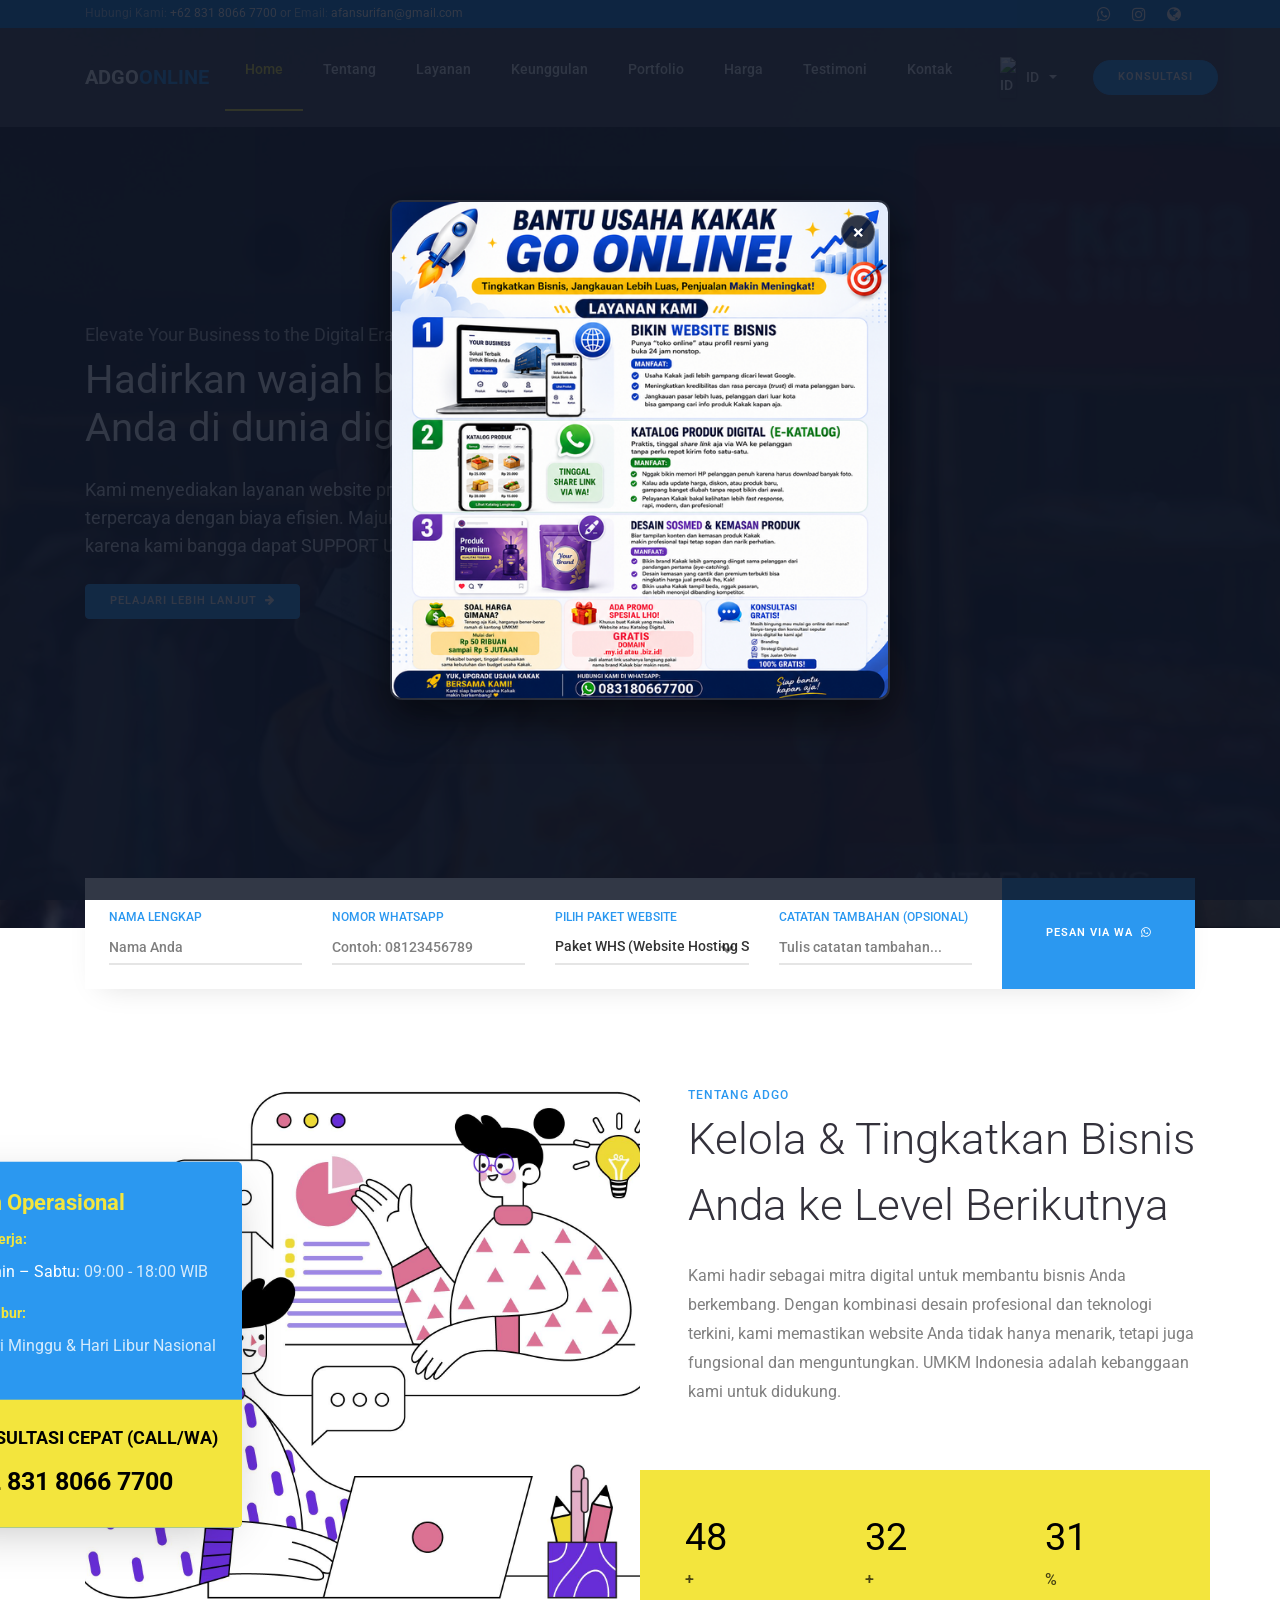
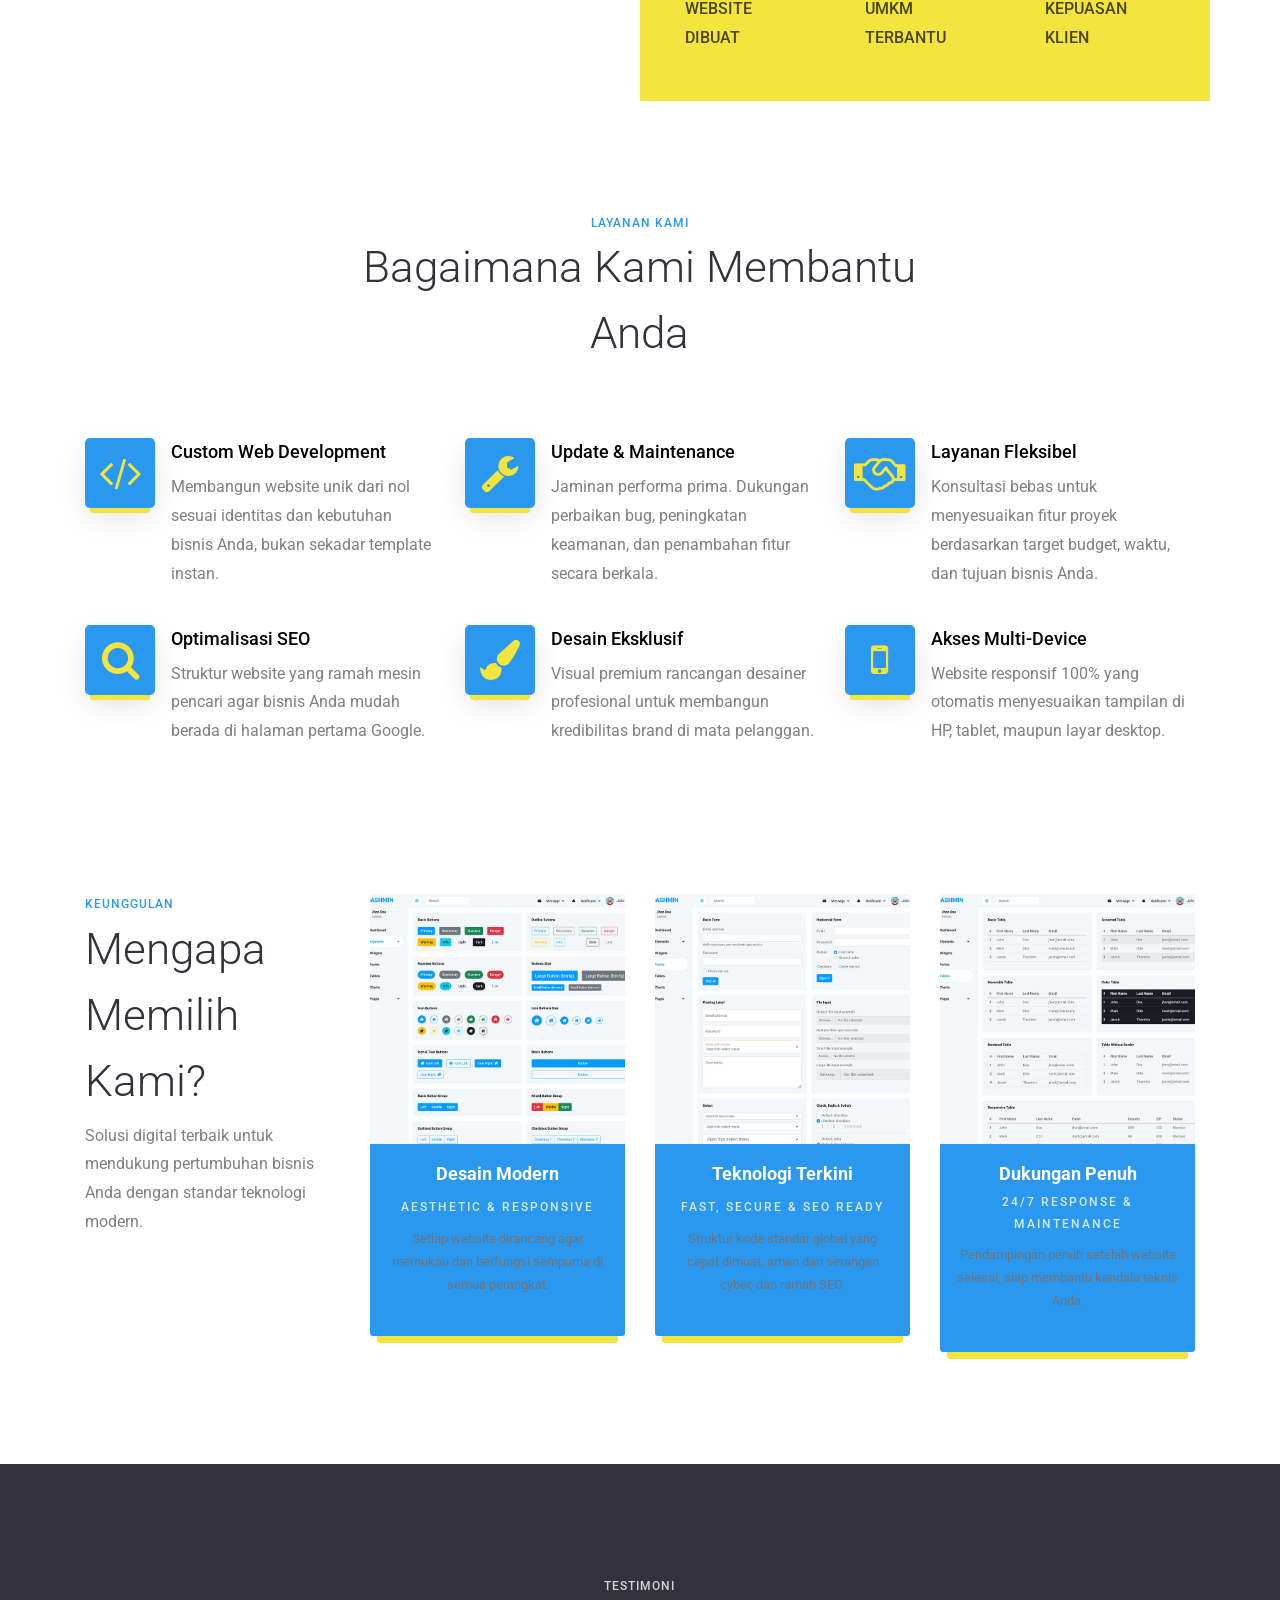
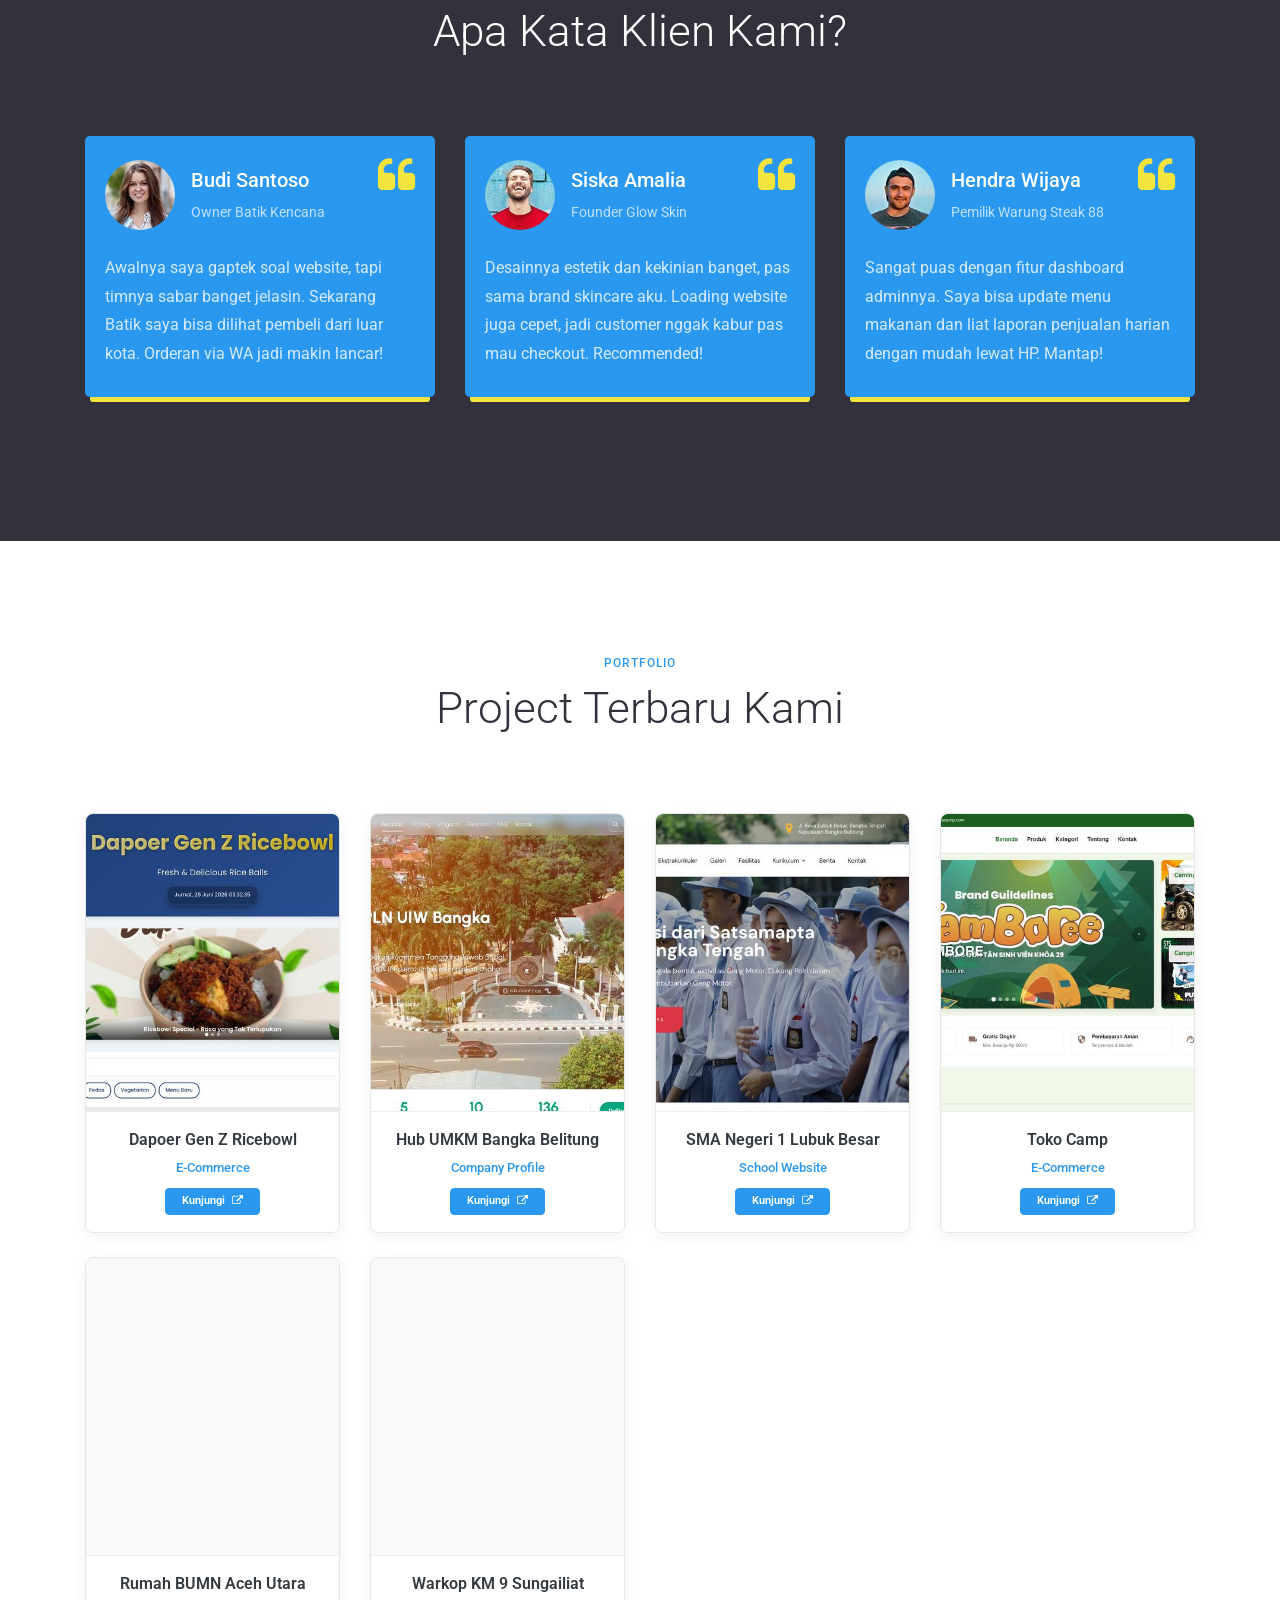
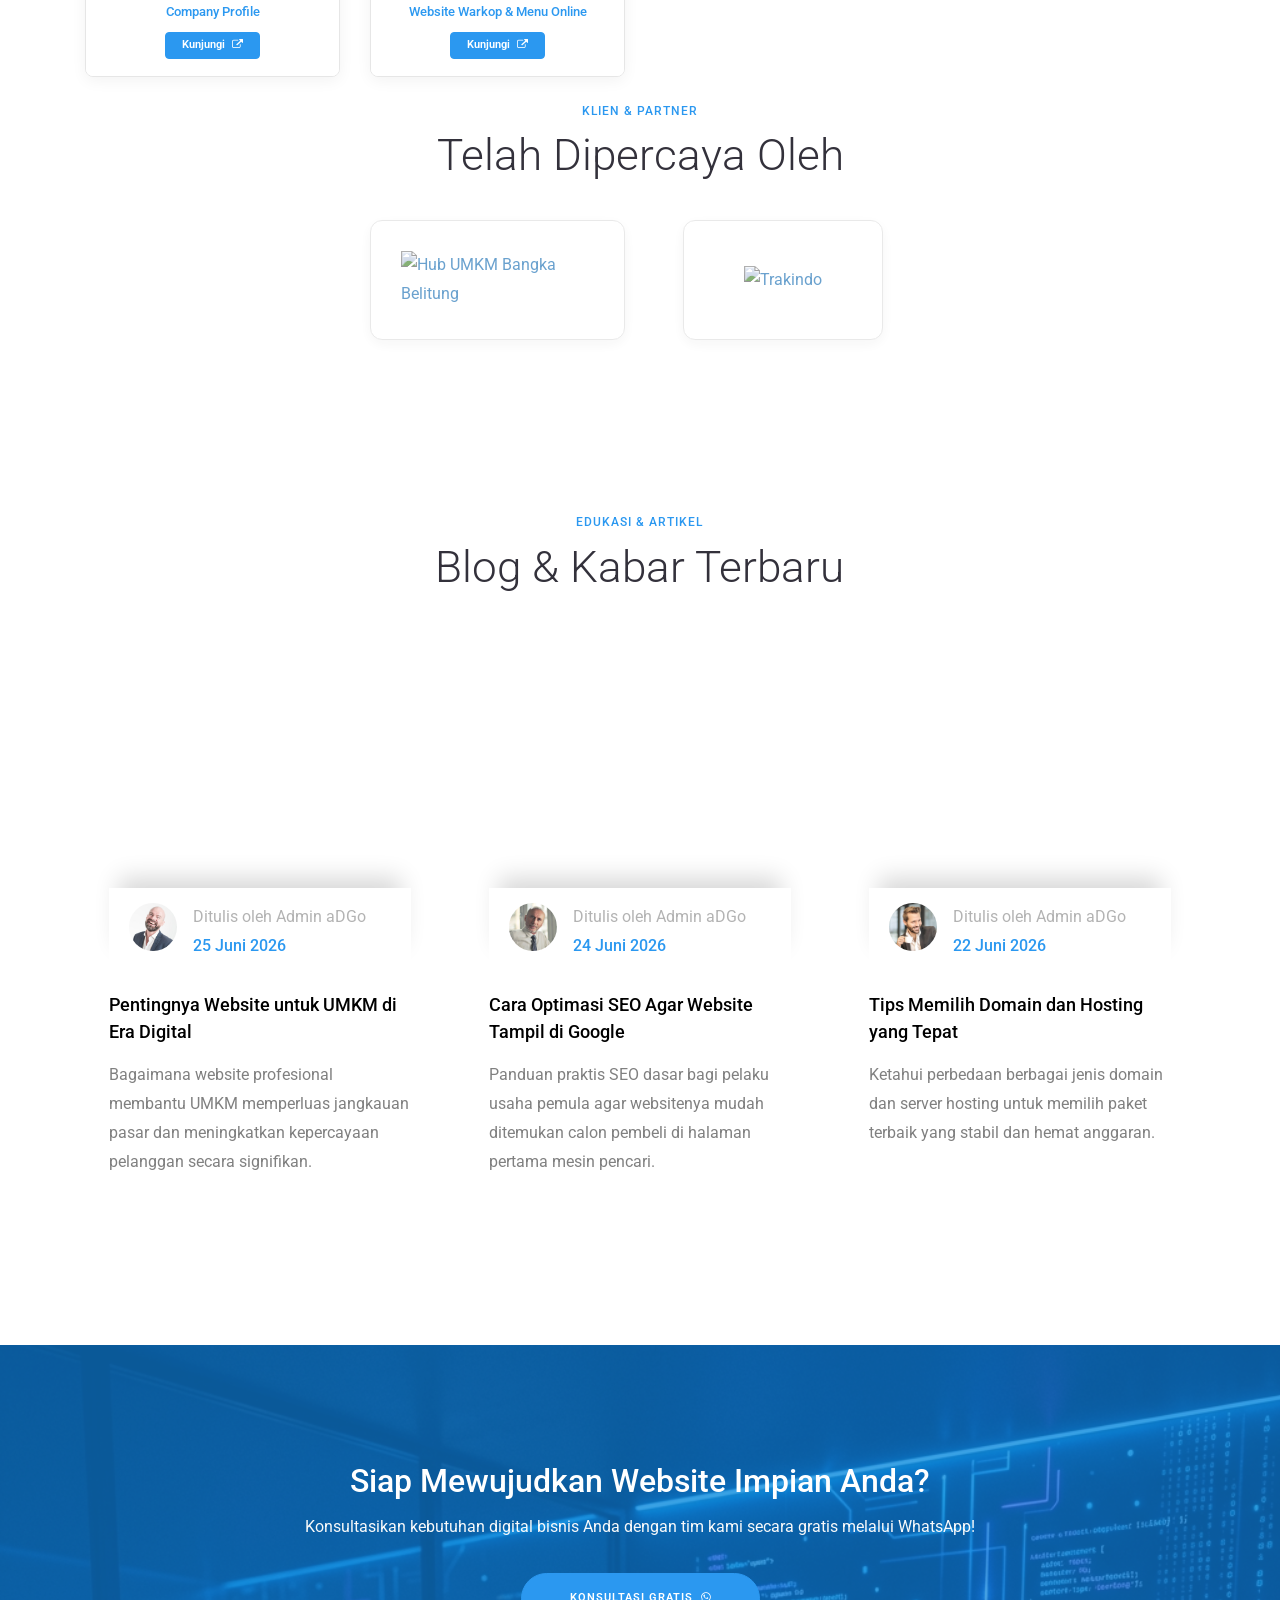
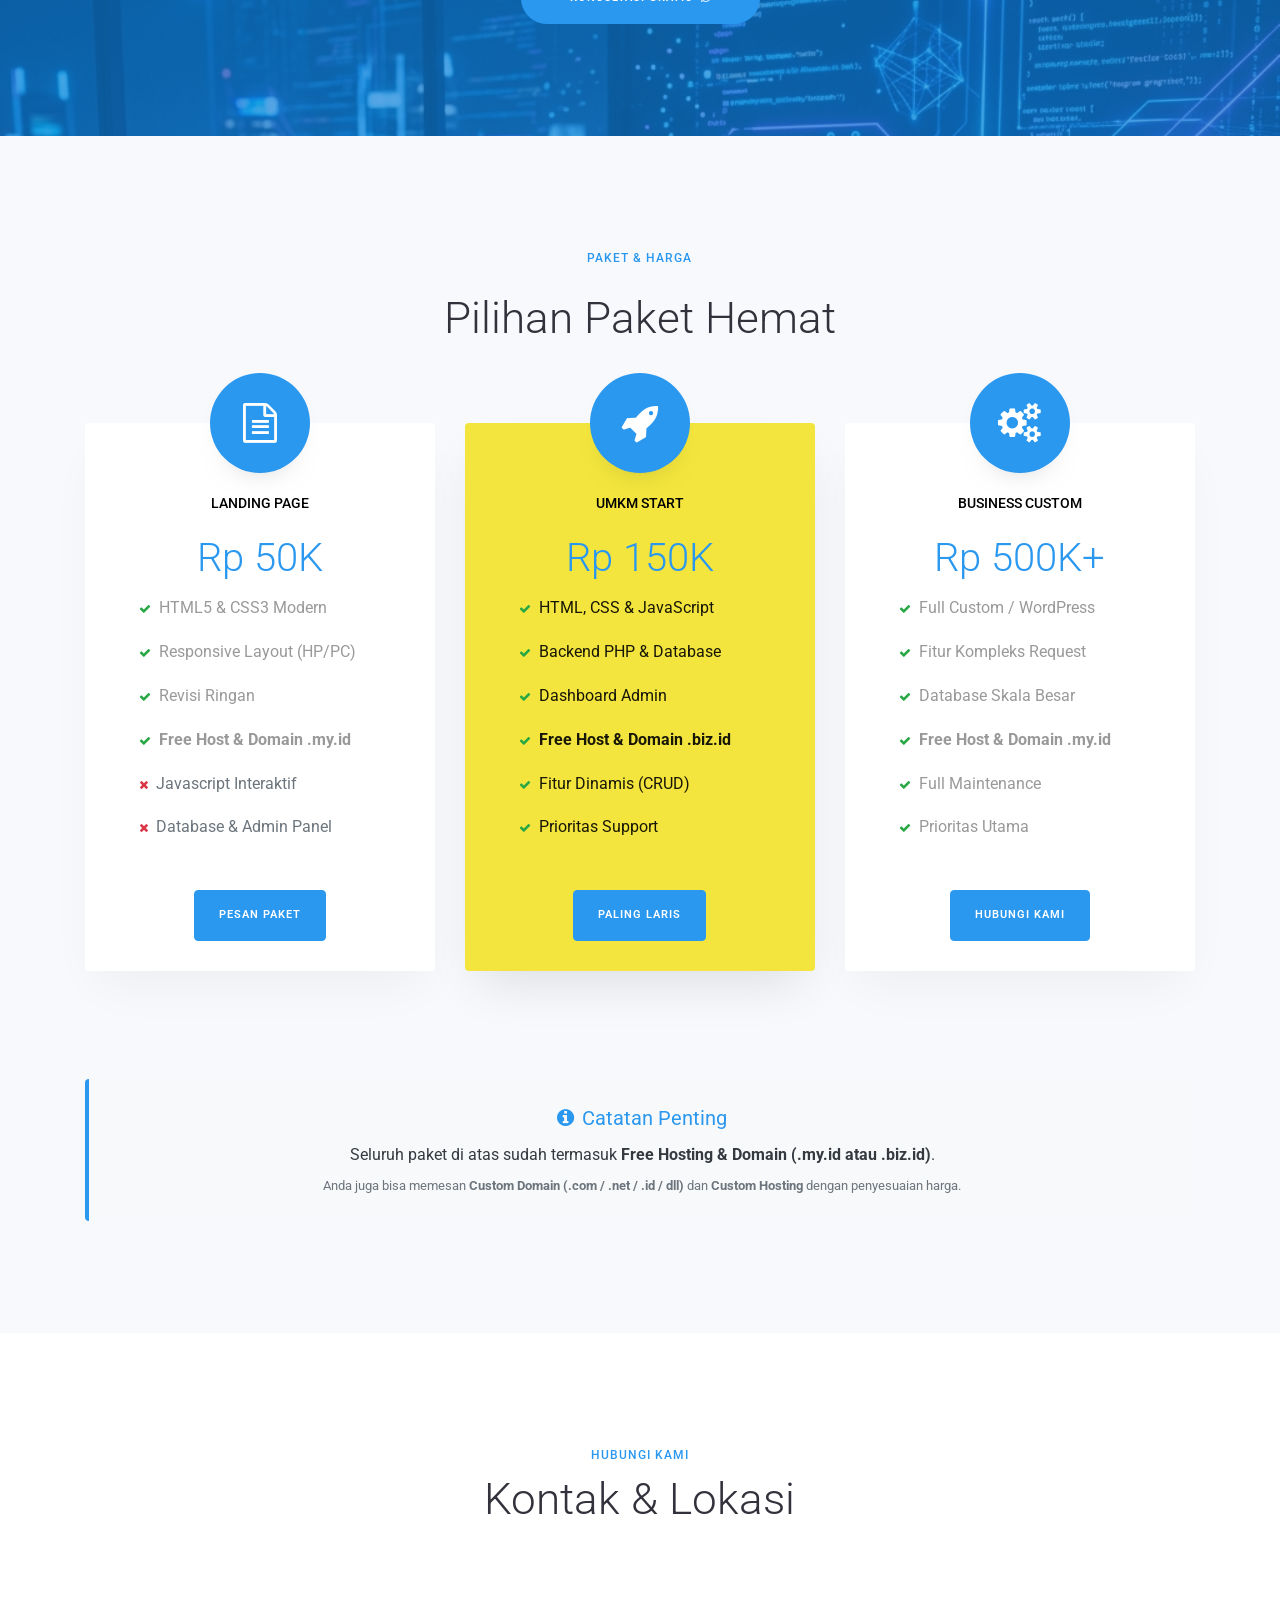
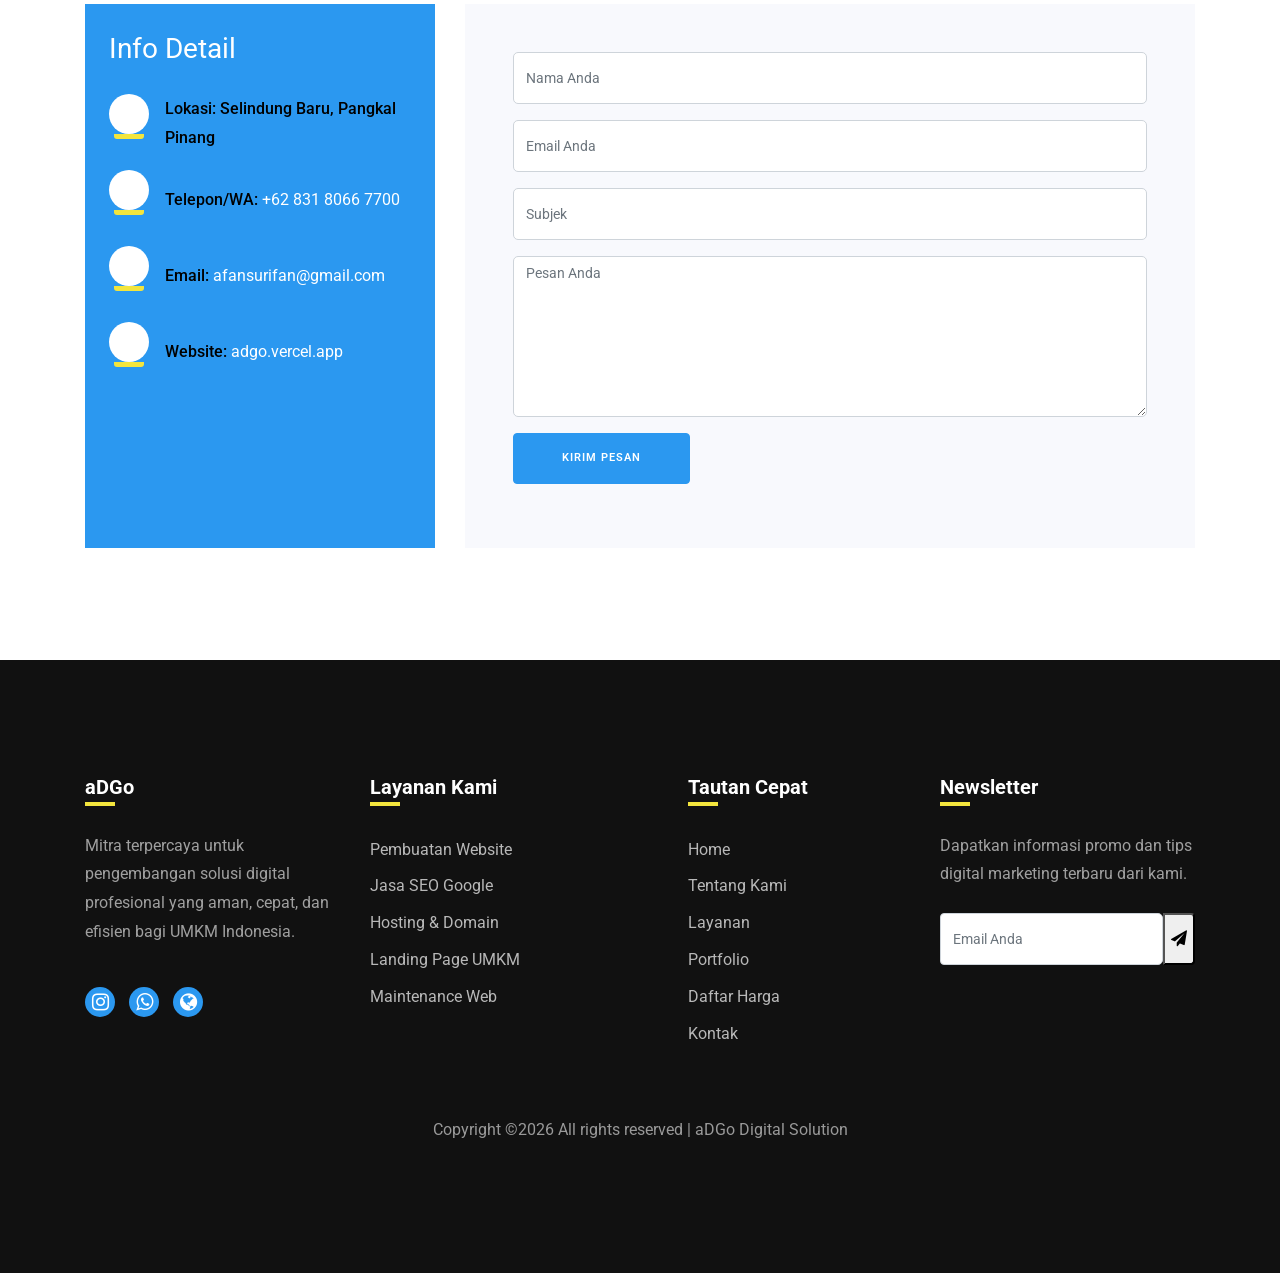
==== index1.html @ 8e0930de "Create index1.html" ====
<!DOCTYPE html>
<html lang="id">
  <head>
    <title>aDGo - Agency Digital Go Online</title>
    <meta charset="utf-8">
    <meta name="viewport" content="width=device-width, initial-scale=1, shrink-to-fit=no">
    <meta name="keywords" content="pembuatan website, jasa seo, hosting, domain, umkm, landing page">
    <meta name="description" content="Hadirkan wajah baru bisnis Anda di dunia digital. Kami menyediakan layanan website profesional yang aman, terpercaya, dan efisien untuk mendukung UMKM Indonesia.">
    
    <meta property="og:title" content="Elevate Your Business to the Digital Era">
    <meta property="og:description" content="Hadirkan wajah baru bisnis Anda di dunia digital. Kami menyediakan layanan website profesional yang aman, terpercaya, dan efisien untuk mendukung UMKM Indonesia.">
    <meta property="og:image" content="https://i.pinimg.com/736x/b4/db/93/b4db93beecab820312adbe616b637603.jpg">
    <meta property="og:url" content="https://website-anda.com">
    <meta property="og:type" content="website">

    <meta name="twitter:card" content="summary_large_image">
    <meta name="twitter:title" content="Elevate Your Business to the Digital Era">
    <meta name="twitter:description" content="Hadirkan wajah baru bisnis Anda di dunia digital. Kami menyediakan layanan website profesional yang aman, terpercaya, dan efisien untuk mendukung UMKM Indonesia.">
    <meta name="twitter:image" content="https://i.pinimg.com/736x/b4/db/93/b4db93beecab820312adbe616b637603.jpg">

    <!-- Favicon -->
    <link rel="icon" type="image/png" href="favicon-96x96.png" sizes="96x96" />
    <link rel="icon" type="image/svg+xml" href="favicon.svg" />
    <link rel="shortcut icon" href="favicon.ico" />
    <link rel="apple-touch-icon" sizes="180x180" href="apple-touch-icon.png" />
    <link rel="manifest" href="site.webmanifest" />

    <!-- Fonts & Icons -->
    <link href="https://fonts.googleapis.com/css?family=Roboto:300,400,500,700&display=swap" rel="stylesheet">
    <link rel="stylesheet" href="https://stackpath.bootstrapcdn.com/font-awesome/4.7.0/css/font-awesome.min.css">
 
    <!-- Template Stylesheets -->
    <link rel="stylesheet" href="css/animate.css">
    <link rel="stylesheet" href="css/owl.carousel.min.css">
    <link rel="stylesheet" href="css/owl.theme.default.min.css">
    <link rel="stylesheet" href="css/magnific-popup.css">
    <link rel="stylesheet" href="css/flaticon.css">
    <link rel="stylesheet" href="css/style.css">

    <style>
      /* Custom tweaks for dark text on sliders & smooth adjustments */
      .slider-text p.text-light {
        color: rgba(255, 255, 255, 0.85) !important;
        font-size: 1.1rem;
        line-height: 1.6;
      }
      .navbar-brand span {
        color: #2b98f0 !important;
      }
      .hero-wrap .overlay {
        background: #0f1626 !important;
        opacity: 0.8 !important;
      }
      .btn.btn-primary {
        background: #2b98f0 !important;
        border: 1px solid #2b98f0 !important;
      }
      .btn.btn-primary:hover {
        background: transparent !important;
        color: #2b98f0 !important;
      }
      .bg-primary {
        background-color: #2b98f0 !important;
      }
      .text-primary {
        color: #2b98f0 !important;
      }
      .border-primary {
        border-color: #2b98f0 !important;
      }
      .ftco-navbar-light .navbar-nav > .nav-item > .nav-link {
        font-weight: 500;
      }
      .ftco-counter .number {
        font-weight: 700;
      }
      .price-item-note {
        margin-top: 30px;
        background: #f8f9fa;
        border-left: 4px solid #2b98f0;
      }
      .work {
        background-size: cover;
        background-position: center;
        margin-bottom: 30px;
        height: 270px;
        position: relative;
        border-radius: 8px;
        overflow: hidden;
      }
      .work .desc h2 a {
        color: #fff !important;
        font-size: 18px;
        font-weight: 600;
      }
      
      /* Portfolio custom styles for preview images & premium overlay */
      .portfolio-link-wrap {
        display: block;
        width: 100%;
        height: 100%;
        position: relative;
        overflow: hidden;
        cursor: pointer;
      }
      .portfolio-img {
        width: 100%;
        height: 100%;
        background-size: cover;
        background-position: top center;
        transition: transform 0.6s cubic-bezier(0.25, 1, 0.5, 1);
      }
      .portfolio-link-wrap:hover .portfolio-img {
        transform: scale(1.08);
      }
      .portfolio-overlay {
        position: absolute;
        top: 0;
        left: 0;
        width: 100%;
        height: 100%;
        background: rgba(15, 22, 38, 0.85);
        display: flex;
        flex-direction: column;
        justify-content: center;
        align-items: center;
        opacity: 0;
        transition: opacity 0.4s ease;
        color: #fff;
      }
      .portfolio-link-wrap:hover .portfolio-overlay {
        opacity: 1;
      }
      .portfolio-overlay span.fa {
        font-size: 28px;
        color: #2b98f0;
        margin-bottom: 10px;
        transform: translateY(15px);
        transition: transform 0.4s cubic-bezier(0.25, 1, 0.5, 1), color 0.3s ease;
      }
      .portfolio-overlay .overlay-text {
        font-weight: 600;
        letter-spacing: 1.5px;
        text-transform: uppercase;
        font-size: 11px;
        color: #ffffff;
        transform: translateY(15px);
        transition: transform 0.4s cubic-bezier(0.25, 1, 0.5, 1);
      }
      .portfolio-link-wrap:hover .portfolio-overlay span.fa,
      .portfolio-link-wrap:hover .portfolio-overlay .overlay-text {
        transform: translateY(0);
      }

      /* Ad Popup Overlay & Animation */
      .ad-popup-overlay {
        position: fixed;
        top: 0;
        left: 0;
        width: 100%;
        height: 100%;
        background: rgba(15, 22, 38, 0.85);
        z-index: 999999;
        display: flex;
        justify-content: center;
        align-items: center;
        opacity: 0;
        pointer-events: none;
        transition: opacity 0.4s ease;
      }
      .ad-popup-overlay.active {
        opacity: 1;
        pointer-events: auto;
      }
      .ad-popup-container {
        position: relative;
        max-width: 500px;
        width: 90%;
        background: transparent;
        transform: scale(0.8);
        transition: transform 0.4s cubic-bezier(0.175, 0.885, 0.32, 1.275);
      }
      .ad-popup-overlay.active .ad-popup-container {
        transform: scale(1);
      }
      .ad-popup-img {
        width: 100%;
        height: auto;
        display: block;
        border-radius: 12px;
        box-shadow: 0 15px 40px rgba(0, 0, 0, 0.6);
        border: 2px solid rgba(255, 255, 255, 0.1);
      }
      .ad-popup-close {
        position: absolute;
        top: 15px;
        right: 15px;
        width: 34px;
        height: 34px;
        background: rgba(15, 22, 38, 0.85);
        color: #fff;
        border-radius: 50%;
        display: flex;
        justify-content: center;
        align-items: center;
        font-size: 20px;
        font-weight: bold;
        cursor: pointer;
        border: 1px solid rgba(255, 255, 255, 0.3);
        transition: all 0.3s ease;
        z-index: 1000000;
        line-height: 1;
      }
      .ad-popup-close:hover {
        background: #2b98f0;
        border-color: #2b98f0;
        transform: rotate(90deg) scale(1.05);
      }

      /* Custom Language Dropdown Switcher */
      .ftco-navbar-light .navbar-nav > .nav-item.dropdown:hover > .dropdown-menu {
        display: block;
      }
      .lang-switcher-dropdown {
        background: #111827 !important;
        border: 1px solid rgba(43, 152, 240, 0.3) !important;
        border-radius: 8px !important;
        box-shadow: 0 10px 30px rgba(0, 0, 0, 0.5) !important;
        margin-top: 0 !important;
        padding: 8px 0 !important;
      }
      .lang-switcher-dropdown .dropdown-item {
        color: #e5e7eb !important;
        font-size: 14px;
        font-weight: 500;
        padding: 8px 20px !important;
        transition: all 0.2s ease;
        display: flex;
        align-items: center;
        gap: 8px;
        background: transparent !important;
      }
      .lang-switcher-dropdown .dropdown-item:hover {
        background: #2b98f0 !important;
        color: #ffffff !important;
      }
      .lang-switcher-dropdown .dropdown-item.active {
        background: rgba(43, 152, 240, 0.1) !important;
        color: #2b98f0 !important;
      }
      .lang-toggle-btn {
        cursor: pointer;
        display: flex;
        align-items: center;
        gap: 6px;
      }

      /* Trusted By Logo Section */
      #trusted-by {
        padding-top: 60px;
        padding-bottom: 60px;
      }
      .trusted-logo-wrap {
        display: flex;
        align-items: center;
        justify-content: center;
        padding: 20px 30px;
        background: #ffffff;
        border: 1px solid #e6e6e6;
        border-radius: 12px;
        box-shadow: 0 4px 15px rgba(0,0,0,0.05);
        transition: all 0.4s cubic-bezier(0.25, 1, 0.5, 1);
        min-width: 200px;
        height: 120px;
        filter: grayscale(40%);
        opacity: 0.85;
      }
      .trusted-logo-wrap:hover {
        transform: translateY(-6px);
        box-shadow: 0 12px 30px rgba(43, 152, 240, 0.2);
        border-color: #2b98f0;
        filter: grayscale(0%);
        opacity: 1;
      }
      .trusted-logo {
        max-width: 100%;
        max-height: 80px;
        width: auto;
        height: auto;
        object-fit: contain;
      }
    </style>
  </head>
  <body>
    <!-- Ad Popup HTML -->
    <div id="adPopup" class="ad-popup-overlay">
      <div class="ad-popup-container">
        <span class="ad-popup-close" id="adPopupClose">&times;</span>
        <a href="#contact" id="adPopupLink">
          <img src="img/iklan.png" alt="Promo Spesial aDGo" class="ad-popup-img">
        </a>
      </div>
    </div>

  	<div class="wrap">
			<div class="container">
				<div class="row justify-content-between">
						<div class="col-12 col-md d-flex align-items-center">
							<p class="mb-0 phone"><span class="mailus" data-translate="topbar_contact">Hubungi Kami:</span> <a href="https://api.whatsapp.com/send/?phone=6283180667700" target="_blank">+62 831 8066 7700</a> or <span class="mailus" data-translate="topbar_email">Email:</span> <a href="mailto:afansurifan@gmail.com">afansurifan@gmail.com</a></p>
						</div>
						<div class="col-12 col-md d-flex justify-content-md-end">
							<div class="social-media">
				    		<p class="mb-0 d-flex">
				    			<a href="https://api.whatsapp.com/send/?phone=6283180667700" target="_blank" class="d-flex align-items-center justify-content-center"><span class="fa fa-whatsapp"><i class="sr-only">WhatsApp</i></span></a>
				    			<a href="https://www.instagram.com/elnathaners/" target="_blank" class="d-flex align-items-center justify-content-center"><span class="fa fa-instagram"><i class="sr-only">Instagram</i></span></a>
				    			<a href="https://adgo.vercel.app/" target="_blank" class="d-flex align-items-center justify-content-center"><span class="fa fa-globe"><i class="sr-only">Vercel</i></span></a>
				    		</p>
			        </div>
						</div>
				</div>
			</div>
		</div>
		
    <nav class="navbar navbar-expand-lg navbar-dark ftco_navbar bg-dark ftco-navbar-light" id="ftco-navbar">
	    <div class="container">
	    	<a class="navbar-brand" href="index.html">aDGo<span>Online</span></a>
	      <button class="navbar-toggler" type="button" data-toggle="collapse" data-target="#ftco-nav" aria-controls="ftco-nav" aria-expanded="false" aria-label="Toggle navigation">
	        <span class="fa fa-bars"></span> <span data-translate="navbar_menu">Menu</span>
	      </button>
	      <div class="collapse navbar-collapse" id="ftco-nav">
	        <ul class="navbar-nav ml-auto">
	        	<li class="nav-item active"><a href="#home" class="nav-link" data-translate="nav_home">Home</a></li>
	        	<li class="nav-item"><a href="#about" class="nav-link" data-translate="nav_about">Tentang</a></li>
	        	<li class="nav-item"><a href="#services" class="nav-link" data-translate="nav_services">Layanan</a></li>
	        	<li class="nav-item"><a href="#features" class="nav-link" data-translate="nav_features">Keunggulan</a></li>
	        	<li class="nav-item"><a href="#portfolio" class="nav-link" data-translate="nav_portfolio">Portfolio</a></li>
	        	<li class="nav-item"><a href="#pricing" class="nav-link" data-translate="nav_pricing">Harga</a></li>
	        	<li class="nav-item"><a href="#testimonial" class="nav-link" data-translate="nav_testimonial">Testimoni</a></li>
	        	<li class="nav-item"><a href="#contact" class="nav-link" data-translate="nav_contact">Kontak</a></li>
            <li class="nav-item dropdown ml-lg-2">
              <a class="nav-link dropdown-toggle lang-toggle-btn" href="#" id="langDropdown" role="button" data-toggle="dropdown" aria-haspopup="true" aria-expanded="false">
                <span id="currentLangIcon"><img src="https://flagcdn.com/w20/id.png" alt="ID" style="width: 18px; vertical-align: middle; margin-right: 4px; box-shadow: 0 1px 3px rgba(0,0,0,0.2); border-radius: 1px;"></span> <span id="currentLangText" data-translate="lang_btn">ID</span>
              </a>
              <div class="dropdown-menu dropdown-menu-right lang-switcher-dropdown" aria-labelledby="langDropdown">
                <a class="dropdown-item active" href="#" id="langOptId" onclick="event.preventDefault(); switchLang('id')"><span><img src="https://flagcdn.com/w20/id.png" alt="ID" style="width: 18px; vertical-align: middle; margin-right: 6px; box-shadow: 0 1px 2px rgba(0,0,0,0.2);"></span> Indonesia</a>
                <a class="dropdown-item" href="#" id="langOptEn" onclick="event.preventDefault(); switchLang('en')"><span><img src="https://flagcdn.com/w20/gb.png" alt="EN" style="width: 18px; vertical-align: middle; margin-right: 6px; box-shadow: 0 1px 2px rgba(0,0,0,0.2);"></span> English</a>
              </div>
            </li>
	        </ul>
          <a href="https://api.whatsapp.com/send/?phone=6283180667700&text=Halo+aDGo%2C+saya+ingin+konsultasi+pembuatan+website&type=phone_number&app_absent=0" id="navConsultBtn" target="_blank" class="btn btn-primary rounded-pill py-2 px-4 ml-3 d-none d-lg-block" data-translate="nav_consult">Konsultasi</a>
	      </div>
	    </div>
	  </nav>
    <!-- END nav -->

    <div id="home" class="hero-wrap js-fullheight" style="background-image: url('digitalisasi.jpg');" data-stellar-background-ratio="0.5">
      <div class="overlay"></div>
      <div class="container">
        <div class="row no-gutters slider-text js-fullheight align-items-center justify-content-start" data-scrollax-parent="true">
          <div class="col-md-6 ftco-animate">
          	<h2 class="subheading" data-translate="hero_subheading">Elevate Your Business to the Digital Era</h2>
          	<h1 class="mb-4" data-translate="hero_heading">Hadirkan wajah baru bisnis Anda di dunia digital.</h1>
            <p class="text-light mb-4" data-translate="hero_desc">Kami menyediakan layanan website profesional yang aman dan terpercaya dengan biaya efisien. Majukan usaha Anda sekarang, karena kami bangga dapat SUPPORT UMKM INDONESIA.</p>
            <p><a href="#about" class="btn btn-primary mr-md-4 py-2 px-4"><span data-translate="hero_btn">Pelajari Lebih Lanjut</span> <span class="fa fa-arrow-right ml-1"></span></a></p>
          </div>
        </div>
      </div>
    </div>

	  <section class="ftco-appointment ftco-section ftco-no-pt ftco-no-pb" style="z-index: 10;">
			<div class="overlay"></div>
    	<div class="container">
    		<div class="row d-md-flex justify-content-center">
    			<div class="col-md-12">
	    			<div class="wrap-appointment bg-white d-md-flex pl-md-4 pb-5 pb-md-0">
	    				<form action="#" class="appointment w-100" id="quickConsultForm">
	    					<div class="row justify-content-center">
									<div class="col-12 col-md d-flex align-items-center pt-4 pt-md-0">
										<div class="form-group py-md-4 py-2 px-4 px-md-0">
											<label for="clientName" data-translate="form_name_label">Nama Lengkap</label>
				              <input type="text" class="form-control" id="clientName" placeholder="Nama Anda" data-translate-placeholder="form_name_placeholder" required>
				            </div>
									</div>
									<div class="col-12 col-md d-flex align-items-center">
										<div class="form-group py-md-4 py-2 px-4 px-md-0">
											<label for="clientPhone" data-translate="form_phone_label">Nomor WhatsApp</label>
				              <input type="text" class="form-control" id="clientPhone" placeholder="Contoh: 08123456789" data-translate-placeholder="form_phone_placeholder" required>
				            </div>
									</div>
									<div class="col-12 col-md d-flex align-items-center">
										<div class="form-group py-md-4 py-2 px-4 px-md-0">
											<label for="packageSelect" data-translate="form_package_label">Pilih Paket Website</label>
				    					<div class="form-field">
		          					<div class="select-wrap">
		                      <div class="icon"><span class="fa fa-chevron-down"></span></div>
		                      <select id="packageSelect" class="form-control">
		                      	<option value="WHS (Website Hosting SEO)" data-translate="form_opt_whs">Paket WHS (Website Hosting SEO)</option>
		                        <option value="Landing Page (Rp 50K)" data-translate="form_opt_landing">Paket Landing Page - Rp 50K</option>
		                        <option value="UMKM Start (Rp 150K)" data-translate="form_opt_umkm">Paket UMKM Start - Rp 150K</option>
		                        <option value="Business Custom (Rp 500K+)" data-translate="form_opt_business">Paket Business Custom - Rp 500K+</option>
		                      </select>
		                    </div>
				              </div>
				    				</div>
									</div>
									<div class="col-12 col-md d-flex align-items-center pb-4 pb-md-0">
										<div class="form-group py-md-4 py-2 px-4 px-md-0">
											<label for="clientNote" data-translate="form_note_label">Catatan Tambahan (Opsional)</label>
				              <input type="text" class="form-control" id="clientNote" placeholder="Tulis catatan tambahan..." data-translate-placeholder="form_note_placeholder">
				    				</div>
									</div>
									<div class="col-12 col-md d-flex align-items-center align-items-stretch">
										<div class="form-group py-md-4 py-2 px-4 px-md-0 d-flex align-items-stretch bg-primary" style="margin-bottom: 0;">
				              <button type="button" onclick="sendFormWhatsapp()" class="btn btn-primary py-3 px-4 w-100" style="border-radius: 0;">
                        <span data-translate="form_submit_btn">Pesan via WA</span> <span class="fa fa-whatsapp ml-1"></span>
                      </button>
				            </div>
									</div>
	    					</div>
		          </form>
		    		</div>
		    	</div>
    		</div>
    	</div>
    </section>

    <section class="ftco-section ftco-no-pt ftco-no-pb" id="about">
    	<div class="container">
    		<div class="row d-flex no-gutters">
    			<div class="col-md-6 d-flex">
    				<div class="img d-flex align-items-center justify-content-center py-5 py-md-0" style="background-image:url(img/tentang.jpg);">
    					<div class="time-open-wrap">
    						<div class="desc p-4">
		    					<h2 data-translate="about_hours_title">Jam Operasional</h2>
			              <div class="opening-hours">
			              	<h4 data-translate="about_hours_workdays">Hari Kerja:</h4>
                      <p class="pl-3">
                        <span><strong data-translate="about_hours_mon_sat">Senin – Sabtu:</strong> 09:00 - 18:00 WIB</span>
                      </p>
                      <h4 data-translate="about_hours_holidays">Hari Libur:</h4>
                      <p class="pl-3">
                        <span data-translate="about_hours_holiday_desc">Hari Minggu & Hari Libur Nasional</span>
                      </p>
			              </div>
		    				</div>
								<div class="desc p-4 bg-secondary">
									<h3 class="heading" data-translate="about_consult_title">Konsultasi Cepat (Call/WA)</h3>
									<span class="phone">+62 831 8066 7700</span>
								</div>
    					</div>
    				</div>
    			</div>
    			<div class="col-md-6 pl-md-5 pt-md-5">
    				<div class="row justify-content-start py-5">
		          <div class="col-md-12 heading-section ftco-animate">
		          	<span class="subheading" data-translate="about_subheading">Tentang aDGo</span>
		            <h2 class="mb-4" data-translate="about_heading">Kelola & Tingkatkan Bisnis Anda ke Level Berikutnya</h2>
		            <p data-translate="about_desc">Kami hadir sebagai mitra digital untuk membantu bisnis Anda berkembang. Dengan kombinasi desain profesional dan teknologi terkini, kami memastikan website Anda tidak hanya menarik, tetapi juga fungsional dan menguntungkan. UMKM Indonesia adalah kebanggaan kami untuk didukung.</p>
		          </div>
		        </div>
						<div class="row ftco-counter py-5" id="section-counter">
		          <div class="col-md-6 col-lg-4 d-flex justify-content-center counter-wrap ftco-animate">
		            <div class="block-18">
		              <div class="text">
		                <strong class="number" data-number="150">0</strong><span>+</span>
		              </div>
		              <div class="text">
		              	<span data-translate="about_counter_web">Website <br>Dibuat</span>
		              </div>
		            </div>
		          </div>
		          <div class="col-md-6 col-lg-4 d-flex justify-content-center counter-wrap ftco-animate">
		            <div class="block-18">
		              <div class="text">
		                <strong class="number" data-number="100">0</strong><span>+</span>
		              </div>
		              <div class="text">
		              	<span data-translate="about_counter_umkm">UMKM <br>Terbantu</span>
		              </div>
		            </div>
		          </div>
		          <div class="col-md-6 col-lg-4 d-flex justify-content-center counter-wrap ftco-animate">
		            <div class="block-18">
		              <div class="text">
		                <strong class="number" data-number="99">0</strong><span>%</span>
		              </div>
		              <div class="text">
		              	<span data-translate="about_counter_satisfaction">Kepuasan <br>Klien</span>
		              </div>
		            </div>
		          </div>
		        </div>
	        </div>
        </div>
    	</div>
    </section>

    <section class="ftco-section" id="services">
    	<div class="container">
    		<div class="row justify-content-center pb-5 mb-3">
          <div class="col-md-7 heading-section text-center ftco-animate">
          	<span class="subheading" data-translate="services_subheading">Layanan Kami</span>
            <h2 data-translate="services_heading">Bagaimana Kami Membantu Anda</h2>
          </div>
        </div>
    		<div class="row">
          <div class="col-md-6 col-lg-4 services ftco-animate">
            <div class="d-block d-flex">
              <div class="icon d-flex justify-content-center align-items-center">
            		<span class="fa fa-code"></span>
              </div>
              <div class="media-body pl-3">
                <h3 class="heading" data-translate="serv1_title">Custom Web Development</h3>
                <p data-translate="serv1_desc">Membangun website unik dari nol sesuai identitas dan kebutuhan bisnis Anda, bukan sekadar template instan.</p>
              </div>
            </div>
          </div>
          <div class="col-md-6 col-lg-4 services ftco-animate">
          	<div class="d-block d-flex">
              <div class="icon d-flex justify-content-center align-items-center">
            		<span class="fa fa-wrench"></span>
              </div>
              <div class="media-body pl-3">
                <h3 class="heading" data-translate="serv2_title">Update & Maintenance</h3>
                <p data-translate="serv2_desc">Jaminan performa prima. Dukungan perbaikan bug, peningkatan keamanan, dan penambahan fitur secara berkala.</p>
              </div>
            </div>
          </div>
          <div class="col-md-6 col-lg-4 services ftco-animate">
            <div class="d-block d-flex">
              <div class="icon d-flex justify-content-center align-items-center">
            		<span class="fa fa-handshake-o"></span>
              </div>
              <div class="media-body pl-3">
                <h3 class="heading" data-translate="serv3_title">Layanan Fleksibel</h3>
                <p data-translate="serv3_desc">Konsultasi bebas untuk menyesuaikan fitur proyek berdasarkan target budget, waktu, dan tujuan bisnis Anda.</p>
              </div>
            </div> 
          </div>

          <div class="col-md-6 col-lg-4 services ftco-animate">
          	<div class="d-block d-flex">
              <div class="icon d-flex justify-content-center align-items-center">
            		<span class="fa fa-search"></span>
              </div>
              <div class="media-body pl-3">
                <h3 class="heading" data-translate="serv4_title">Optimalisasi SEO</h3>
                <p data-translate="serv4_desc">Struktur website yang ramah mesin pencari agar bisnis Anda mudah berada di halaman pertama Google.</p>
              </div>
            </div> 
          </div>

          <div class="col-md-6 col-lg-4 services ftco-animate">
            <div class="d-block d-flex">
              <div class="icon d-flex justify-content-center align-items-center">
            		<span class="fa fa-paint-brush"></span>
              </div>
              <div class="media-body pl-3">
                <h3 class="heading" data-translate="serv5_title">Desain Eksklusif</h3>
                <p data-translate="serv5_desc">Visual premium rancangan desainer profesional untuk membangun kredibilitas brand di mata pelanggan.</p>
              </div>
            </div>
          </div>
          <div class="col-md-6 col-lg-4 services ftco-animate">
          	<div class="d-block d-flex">
              <div class="icon d-flex justify-content-center align-items-center">
            		<span class="fa fa-mobile"></span>
              </div>
              <div class="media-body pl-3">
                <h3 class="heading" data-translate="serv6_title">Akses Multi-Device</h3>
                <p data-translate="serv6_desc">Website responsif 100% yang otomatis menyesuaikan tampilan di HP, tablet, maupun layar desktop.</p>
              </div>
            </div>
          </div>
        </div>
    	</div>
    </section>

    <section class="ftco-section ftco-no-pt" id="features">
			<div class="container">
				<div class="row">
					<div class="col-md-12 col-lg-3 pr-md-4 pb-lg-0 pb-4">
						<div class="heading-section ftco-animate text-center text-lg-left">
	          	<span class="subheading" data-translate="features_subheading">Keunggulan</span>
	            <h2 data-translate="features_heading">Mengapa Memilih Kami?</h2>
	            <p data-translate="features_desc">Solusi digital terbaik untuk mendukung pertumbuhan bisnis Anda dengan standar teknologi modern.</p>
	          </div>
					</div>
					<div class="col-md-4 col-lg-3 ftco-animate d-flex">
						<div class="staff">
							<div class="img-wrap d-flex align-items-stretch">
								<div class="img align-self-stretch" style="background-image: url(img/overview-1.jpg);"></div>
							</div>
							<div class="text pt-3 px-3 pb-4 text-center">
								<h3 data-translate="feat1_title">Desain Modern</h3>
								<span class="position mb-2" data-translate="feat1_subtitle">Aesthetic & Responsive</span>
                <p class="small text-muted" data-translate="feat1_desc">Setiap website dirancang agar memukau dan berfungsi sempurna di semua perangkat.</p>
							</div>
						</div>
					</div>
					<div class="col-md-4 col-lg-3 ftco-animate d-flex">
						<div class="staff">
							<div class="img-wrap d-flex align-items-stretch">
								<div class="img align-self-stretch" style="background-image: url(img/overview-2.jpg);"></div>
							</div>
							<div class="text pt-3 px-3 pb-4 text-center">
								<h3 data-translate="feat2_title">Teknologi Terkini</h3>
								<span class="position mb-2" data-translate="feat2_subtitle">Fast, Secure & SEO Ready</span>
                <p class="small text-muted" data-translate="feat2_desc">Struktur kode standar global yang cepat dimuat, aman dari serangan cyber, dan ramah SEO.</p>
							</div>
						</div>
					</div>
					<div class="col-md-4 col-lg-3 ftco-animate d-flex">
						<div class="staff">
							<div class="img-wrap d-flex align-items-stretch">
								<div class="img align-self-stretch" style="background-image: url(img/overview-3.jpg);"></div>
							</div>
							<div class="text pt-3 px-3 pb-4 text-center">
								<h3 data-translate="feat3_title">Dukungan Penuh</h3>
								<span class="position mb-2" data-translate="feat3_subtitle">24/7 Response & Maintenance</span>
                <p class="small text-muted" data-translate="feat3_desc">Pendampingan penuh setelah website selesai, siap membantu kendala teknis Anda.</p>
							</div>
						</div>
					</div>
				</div>
			</div>
		</section>

    <section class="ftco-section testimony-section ftco-bg-dark" id="testimonial">
      <div class="container">
        <div class="row justify-content-center pb-5 mb-3">
          <div class="col-md-7 heading-section heading-section-white text-center ftco-animate">
          	<span class="subheading" data-translate="testi_subheading">Testimoni</span>
            <h2 data-translate="testi_heading">Apa Kata Klien Kami?</h2>
          </div>
        </div>
        <div class="row ftco-animate">
          <div class="col-md-12">
            <div class="carousel-testimony owl-carousel ftco-owl">
              <div class="item">
                <div class="testimony-wrap py-4">
                	<div class="icon d-flex align-items-center justify-content-center"><span class="fa fa-quote-left"></span></div>
                  <div class="text">
                  	<div class="d-flex align-items-center mb-4">
                    	<div class="user-img" style="background-image: url(img/testimonial-1.jpg)"></div>
                    	<div class="pl-3">
		                    <p class="name">Budi Santoso</p>
		                    <span class="position" data-translate="testi1_position">Owner Batik Kencana</span>
		                  </div>
	                  </div>
                    <p class="mb-1" data-translate="testi1_content">Awalnya saya gaptek soal website, tapi timnya sabar banget jelasin. Sekarang Batik saya bisa dilihat pembeli dari luar kota. Orderan via WA jadi makin lancar!</p>
                  </div>
                </div>
              </div>
              <div class="item">
                <div class="testimony-wrap py-4">
                	<div class="icon d-flex align-items-center justify-content-center"><span class="fa fa-quote-left"></span></div>
                  <div class="text">
                  	<div class="d-flex align-items-center mb-4">
                    	<div class="user-img" style="background-image: url(img/testimonial-2.jpg)"></div>
                    	<div class="pl-3">
		                    <p class="name">Siska Amalia</p>
		                    <span class="position" data-translate="testi2_position">Founder Glow Skin</span>
		                  </div>
	                  </div>
                    <p class="mb-1" data-translate="testi2_content">Desainnya estetik dan kekinian banget, pas sama brand skincare aku. Loading website juga cepet, jadi customer nggak kabur pas mau checkout. Recommended!</p>
                  </div>
                </div>
              </div>
              <div class="item">
                <div class="testimony-wrap py-4">
                	<div class="icon d-flex align-items-center justify-content-center"><span class="fa fa-quote-left"></span></div>
                  <div class="text">
                  	<div class="d-flex align-items-center mb-4">
                    	<div class="user-img" style="background-image: url(img/testimonial-3.jpg)"></div>
                    	<div class="pl-3">
		                    <p class="name">Hendra Wijaya</p>
		                    <span class="position" data-translate="testi3_position">Pemilik Warung Steak 88</span>
		                  </div>
	                  </div>
                    <p class="mb-1" data-translate="testi3_content">Sangat puas dengan fitur dashboard adminnya. Saya bisa update menu makanan dan liat laporan penjualan harian dengan mudah lewat HP. Mantap!</p>
                  </div>
                </div>
              </div>
            </div>
          </div>
        </div>
      </div>
    </section>
		
		<section class="ftco-section ftco-no-pb" id="portfolio">
			<div class="container">
				<div class="row justify-content-center pb-5 mb-3">
          <div class="col-md-12 heading-section text-center ftco-animate">
          	<span class="subheading" data-translate="portfolio_subheading">Portfolio</span>
            <h2 data-translate="portfolio_heading">Project Terbaru Kami</h2>
          </div>
        </div>
				<div class="row">
          <!-- Project 1 -->
          <div class="col-md-6 col-lg-3 ftco-animate mb-4">
            <div style="border: 1px solid #e6e6e6; border-radius: 8px; overflow: hidden; background: #fff; box-shadow: 0 4px 15px rgba(0,0,0,0.05); height: 420px; display: flex; flex-direction: column;">
              <div style="flex: 1; position: relative; overflow: hidden; background: #f8f9fa;">
                <a href="https://dapoergenzricebowl.biz.id/" target="_blank" class="portfolio-link-wrap">
                  <div class="portfolio-img" style="background-image: url('img/portfolio-1.jpg');"></div>
                  <div class="portfolio-overlay">
                    <span class="fa fa-external-link"></span>
                    <span class="overlay-text" data-translate="portfolio_overlay_text">Lihat Website</span>
                  </div>
                </a>
              </div>
              <div class="p-3 text-center" style="background: #ffffff; border-top: 1px solid #eee;">
                <h5 class="mb-1" style="font-size: 16px; font-weight: 600;"><a href="https://dapoergenzricebowl.biz.id/" target="_blank" class="text-dark">Dapoer Gen Z Ricebowl</a></h5>
                <span class="text-primary small d-block mb-2" style="font-weight: 500;">E-Commerce</span>
                <a href="https://dapoergenzricebowl.biz.id/" target="_blank" class="btn btn-primary py-1 px-3" style="font-size: 11px; text-transform: none; letter-spacing: 0;"><span data-translate="portfolio_btn">Kunjungi</span> <i class="fa fa-external-link ml-1"></i></a>
              </div>
            </div>
          </div>

          <!-- Project 2 -->
          <div class="col-md-6 col-lg-3 ftco-animate mb-4">
            <div style="border: 1px solid #e6e6e6; border-radius: 8px; overflow: hidden; background: #fff; box-shadow: 0 4px 15px rgba(0,0,0,0.05); height: 420px; display: flex; flex-direction: column;">
              <div style="flex: 1; position: relative; overflow: hidden; background: #f8f9fa;">
                <a href="https://hubumkbangkabelitung.id/" target="_blank" class="portfolio-link-wrap">
                  <div class="portfolio-img" style="background-image: url('img/portfolio-2.jpg');"></div>
                  <div class="portfolio-overlay">
                    <span class="fa fa-external-link"></span>
                    <span class="overlay-text" data-translate="portfolio_overlay_text">Lihat Website</span>
                  </div>
                </a>
              </div>
              <div class="p-3 text-center" style="background: #ffffff; border-top: 1px solid #eee;">
                <h5 class="mb-1" style="font-size: 16px; font-weight: 600;"><a href="https://hubumkbangkabelitung.id/" target="_blank" class="text-dark">Hub UMKM Bangka Belitung</a></h5>
                <span class="text-primary small d-block mb-2" style="font-weight: 500;">Company Profile</span>
                <a href="https://hubumkbangkabelitung.id/" target="_blank" class="btn btn-primary py-1 px-3" style="font-size: 11px; text-transform: none; letter-spacing: 0;"><span data-translate="portfolio_btn">Kunjungi</span> <i class="fa fa-external-link ml-1"></i></a>
              </div>
            </div>
          </div>

          <!-- Project 3 -->
          <div class="col-md-6 col-lg-3 ftco-animate mb-4">
            <div style="border: 1px solid #e6e6e6; border-radius: 8px; overflow: hidden; background: #fff; box-shadow: 0 4px 15px rgba(0,0,0,0.05); height: 420px; display: flex; flex-direction: column;">
              <div style="flex: 1; position: relative; overflow: hidden; background: #f8f9fa;">
                <a href="https://sman1lubukbesar.likesyou.org/?i=1" target="_blank" class="portfolio-link-wrap">
                  <div class="portfolio-img" style="background-image: url('img/portfolio-3.jpg');"></div>
                  <div class="portfolio-overlay">
                    <span class="fa fa-external-link"></span>
                    <span class="overlay-text" data-translate="portfolio_overlay_text">Lihat Website</span>
                  </div>
                </a>
              </div>
              <div class="p-3 text-center" style="background: #ffffff; border-top: 1px solid #eee;">
                <h5 class="mb-1" style="font-size: 16px; font-weight: 600;"><a href="https://sman1lubukbesar.likesyou.org/?i=1" target="_blank" class="text-dark">SMA Negeri 1 Lubuk Besar</a></h5>
                <span class="text-primary small d-block mb-2" style="font-weight: 500;">School Website</span>
                <a href="https://sman1lubukbesar.likesyou.org/?i=1" target="_blank" class="btn btn-primary py-1 px-3" style="font-size: 11px; text-transform: none; letter-spacing: 0;"><span data-translate="portfolio_btn">Kunjungi</span> <i class="fa fa-external-link ml-1"></i></a>
              </div>
            </div>
          </div>

          <!-- Project 4 -->
          <div class="col-md-6 col-lg-3 ftco-animate mb-4">
            <div style="border: 1px solid #e6e6e6; border-radius: 8px; overflow: hidden; background: #fff; box-shadow: 0 4px 15px rgba(0,0,0,0.05); height: 420px; display: flex; flex-direction: column;">
              <div style="flex: 1; position: relative; overflow: hidden; background: #f8f9fa;">
                <a href="https://tokocamp.22web.org/?i=1" target="_blank" class="portfolio-link-wrap">
                  <div class="portfolio-img" style="background-image: url('img/portfolio-4.jpg');"></div>
                  <div class="portfolio-overlay">
                    <span class="fa fa-external-link"></span>
                    <span class="overlay-text" data-translate="portfolio_overlay_text">Lihat Website</span>
                  </div>
                </a>
              </div>
              <div class="p-3 text-center" style="background: #ffffff; border-top: 1px solid #eee;">
                <h5 class="mb-1" style="font-size: 16px; font-weight: 600;"><a href="https://tokocamp.22web.org/?i=1" target="_blank" class="text-dark">Toko Camp</a></h5>
                <span class="text-primary small d-block mb-2" style="font-weight: 500;">E-Commerce</span>
                <a href="https://tokocamp.22web.org/?i=1" target="_blank" class="btn btn-primary py-1 px-3" style="font-size: 11px; text-transform: none; letter-spacing: 0;"><span data-translate="portfolio_btn">Kunjungi</span> <i class="fa fa-external-link ml-1"></i></a>
              </div>
            </div>
          </div>

          <!-- Project 5 -->
          <div class="col-md-6 col-lg-3 ftco-animate mb-4">
            <div style="border: 1px solid #e6e6e6; border-radius: 8px; overflow: hidden; background: #fff; box-shadow: 0 4px 15px rgba(0,0,0,0.05); height: 420px; display: flex; flex-direction: column;">
              <div style="flex: 1; position: relative; overflow: hidden; background: #f8f9fa;">
                <a href="https://rumahbumn-acehutara.iblogger.org/?i=1" target="_blank" class="portfolio-link-wrap">
                  <div class="portfolio-img" style="background-image: url('https://s0.wordpress.com/mshots/v1/https://rumahbumn-acehutara.iblogger.org/?i=1&w=600');"></div>
                  <div class="portfolio-overlay">
                    <span class="fa fa-external-link"></span>
                    <span class="overlay-text" data-translate="portfolio_overlay_text">Lihat Website</span>
                  </div>
                </a>
              </div>
              <div class="p-3 text-center" style="background: #ffffff; border-top: 1px solid #eee;">
                <h5 class="mb-1" style="font-size: 16px; font-weight: 600;"><a href="https://rumahbumn-acehutara.iblogger.org/?i=1" target="_blank" class="text-dark">Rumah BUMN Aceh Utara</a></h5>
                <span class="text-primary small d-block mb-2" style="font-weight: 500;">Company Profile</span>
                <a href="https://rumahbumn-acehutara.iblogger.org/?i=1" target="_blank" class="btn btn-primary py-1 px-3" style="font-size: 11px; text-transform: none; letter-spacing: 0;"><span data-translate="portfolio_btn">Kunjungi</span> <i class="fa fa-external-link ml-1"></i></a>
              </div>
            </div>
          </div>

          <!-- Project 6 - Warkop KM 9 Sungailiat -->
          <div class="col-md-6 col-lg-3 ftco-animate mb-4">
            <div style="border: 1px solid #e6e6e6; border-radius: 8px; overflow: hidden; background: #fff; box-shadow: 0 4px 15px rgba(0,0,0,0.05); height: 420px; display: flex; flex-direction: column;">
              <div style="flex: 1; position: relative; overflow: hidden; background: #f8f9fa;">
                <a href="https://warkopkm9sungailiat.vercel.app/" target="_blank" class="portfolio-link-wrap">
                  <div class="portfolio-img" style="background-image: url('https://s0.wordpress.com/mshots/v1/https://warkopkm9sungailiat.vercel.app/?w=600');"></div>
                  <div class="portfolio-overlay">
                    <span class="fa fa-external-link"></span>
                    <span class="overlay-text" data-translate="portfolio_overlay_text">Lihat Website</span>
                  </div>
                </a>
              </div>
              <div class="p-3 text-center" style="background: #ffffff; border-top: 1px solid #eee;">
                <h5 class="mb-1" style="font-size: 16px; font-weight: 600;"><a href="https://warkopkm9sungailiat.vercel.app/" target="_blank" class="text-dark">Warkop KM 9 Sungailiat</a></h5>
                <span class="text-primary small d-block mb-2" style="font-weight: 500;">Website Warkop & Menu Online</span>
                <a href="https://warkopkm9sungailiat.vercel.app/" target="_blank" class="btn btn-primary py-1 px-3" style="font-size: 11px; text-transform: none; letter-spacing: 0;"><span data-translate="portfolio_btn">Kunjungi</span> <i class="fa fa-external-link ml-1"></i></a>
              </div>
            </div>
          </div>

        </div>
			</div>
		</section>	

    <!-- Trusted By / Telah Dipercaya Oleh -->
    <section class="ftco-section ftco-no-pt" id="trusted-by">
      <div class="container">
        <div class="row justify-content-center pb-4">
          <div class="col-md-8 heading-section text-center ftco-animate">
            <span class="subheading" data-translate="trusted_subheading">Klien &amp; Partner</span>
            <h2 data-translate="trusted_heading">Telah Dipercaya Oleh</h2>
          </div>
        </div>
        <div class="row justify-content-center align-items-center ftco-animate">
          <div class="col-6 col-md-3 d-flex justify-content-center mb-4 mb-md-0">
            <a href="https://www.hubumkbangkabelitung.id/" target="_blank" class="trusted-logo-wrap">
              <img src="https://www.hubumkbangkabelitung.id/logo.png" 
                   alt="Hub UMKM Bangka Belitung" 
                   class="trusted-logo">
            </a>
          </div>
          <div class="col-6 col-md-3 d-flex justify-content-center mb-4 mb-md-0">
            <a href="https://ddc.trakindo.co.id/" target="_blank" class="trusted-logo-wrap">
              <img src="https://ddc.trakindo.co.id/icon/trakindo-logo.jpg" 
                   alt="Trakindo" 
                   class="trusted-logo">
            </a>
          </div>
        </div>
      </div>
    </section>
		
		<section class="ftco-section">
      <div class="container">
        <div class="row justify-content-center pb-5 mb-3">
          <div class="col-md-7 heading-section text-center ftco-animate">
          	<span class="subheading" data-translate="blog_subheading">Edukasi & Artikel</span>
            <h2 data-translate="blog_heading">Blog & Kabar Terbaru</h2>
          </div>
        </div>
        <div class="row d-flex">
          <div class="col-md-6 col-lg-4 d-flex ftco-animate">
            <div class="blog-entry align-self-stretch">
              <a href="#contact" class="block-20 rounded" style="background-image: url('https://images.unsplash.com/photo-1460925895917-afdab827c52f?auto=format&fit=crop&w=600&q=80');">
              </a>
              <div class="text mt-3 px-4">
              	<div class="posted mb-3 d-flex">
              		<div class="img author" style="background-image: url(img/person_2.jpg);"></div>
              		<div class="desc pl-3">
              			<span data-translate="blog_author">Ditulis oleh Admin aDGo</span>
              			<span data-translate="blog_date_1">25 Juni 2026</span>
              		</div>
              	</div>
                <h3 class="heading"><a href="#contact" data-translate="blog_title_1">Pentingnya Website untuk UMKM di Era Digital</a></h3>
                <p data-translate="blog_desc_1">Bagaimana website profesional membantu UMKM memperluas jangkauan pasar dan meningkatkan kepercayaan pelanggan secara signifikan.</p>
              </div>
            </div>
          </div>
          <div class="col-md-6 col-lg-4 d-flex ftco-animate">
            <div class="blog-entry align-self-stretch">
              <a href="#contact" class="block-20 rounded" style="background-image: url('https://images.unsplash.com/photo-1562577309-4932fdd64cd1?auto=format&fit=crop&w=600&q=80');">
              </a>
              <div class="text mt-3 px-4">
              	<div class="posted mb-3 d-flex">
              		<div class="img author" style="background-image: url(img/person_3.jpg);"></div>
              		<div class="desc pl-3">
              			<span data-translate="blog_author">Ditulis oleh Admin aDGo</span>
              			<span data-translate="blog_date_2">24 Juni 2026</span>
              		</div>
              	</div>
                <h3 class="heading"><a href="#contact" data-translate="blog_title_2">Cara Optimasi SEO Agar Website Tampil di Google</a></h3>
                <p data-translate="blog_desc_2">Panduan praktis SEO dasar bagi pelaku usaha pemula agar websitenya mudah ditemukan calon pembeli di halaman pertama mesin pencari.</p>
              </div>
            </div>
          </div>
          <div class="col-md-6 col-lg-4 d-flex ftco-animate">
            <div class="blog-entry align-self-stretch">
              <a href="#contact" class="block-20 rounded" style="background-image: url('https://images.unsplash.com/photo-1558494949-ef010cbdcc31?auto=format&fit=crop&w=600&q=80');">
              </a>
              <div class="text mt-3 px-4">
              	<div class="posted mb-3 d-flex">
              		<div class="img author" style="background-image: url(img/person_1.jpg);"></div>
              		<div class="desc pl-3">
              			<span data-translate="blog_author">Ditulis oleh Admin aDGo</span>
              			<span data-translate="blog_date_3">22 Juni 2026</span>
              		</div>
              	</div>
                <h3 class="heading"><a href="#contact" data-translate="blog_title_3">Tips Memilih Domain dan Hosting yang Tepat</a></h3>
                <p data-translate="blog_desc_3">Ketahui perbedaan berbagai jenis domain dan server hosting untuk memilih paket terbaik yang stabil dan hemat anggaran.</p>
              </div>
            </div>
          </div>
        </div>
      </div>
    </section>

    <section class="ftco-section ftco-intro" style="background-image: url('img/creative_agency_cta.png');" data-stellar-background-ratio="0.5">
    	<div class="overlay"></div>
    	<div class="container">
    		<div class="row justify-content-center">
    			<div class="col-md-8 text-center">
    				<h2 data-translate="cta_title">Siap Mewujudkan Website Impian Anda?</h2>
    				<p class="text-light" data-translate="cta_desc">Konsultasikan kebutuhan digital bisnis Anda dengan tim kami secara gratis melalui WhatsApp!</p>
            <a href="https://api.whatsapp.com/send/?phone=6283180667700&text=Halo+aDGo%2C+saya+ingin+konsultasi+pembuatan+website&type=phone_number&app_absent=0" id="ctaConsultBtn" target="_blank" class="btn btn-primary px-5 py-3 rounded-pill mt-3"><span data-translate="cta_btn">Konsultasi Gratis</span> <i class="fa fa-whatsapp ml-1"></i></a>
    			</div>
    		</div>
    	</div>
    </section>

    <section class="ftco-section bg-light" id="pricing">
    	<div class="container">
    		<div class="row justify-content-center pb-5 mb-3">
          <div class="col-md-7 heading-section text-center ftco-animate">
          	<span class="subheading mb-3" data-translate="price_subheading">Paket &amp; Harga</span>
            <h2 data-translate="price_heading">Pilihan Paket Hemat</h2>
          </div>
        </div>
    		<div class="row">
    			<div class="col-md-6 col-lg-4 ftco-animate">
	          <div class="block-7">
	            <div class="text-center">
	            	<div class="icon d-flex align-items-center justify-content-center"><span class="fa fa-file-text-o"></span></div>
	            	<h4 class="heading-2" data-translate="p1_title">Landing Page</h4>
		            <span class="price"><span class="number" style="font-size: 40px;">Rp 50K</span></span>
		            
		            <ul class="pricing-text mb-5 text-left pl-4">
		              <li><span class="fa fa-check mr-2 text-success"></span>HTML5 & CSS3 Modern</li>
		              <li><span class="fa fa-check mr-2 text-success"></span>Responsive Layout (HP/PC)</li>
		              <li><span class="fa fa-check mr-2 text-success"></span><span data-translate="p1_feat_revisi">Revisi Ringan</span></li>
		              <li><span class="fa fa-check mr-2 text-success"></span><b><span data-translate="p1_feat_domain">Free Host & Domain .my.id</span></b></li>
		              <li class="text-muted"><span class="fa fa-times mr-2 text-danger"></span><span data-translate="p1_feat_js">Javascript Interaktif</span></li>
		              <li class="text-muted"><span class="fa fa-times mr-2 text-danger"></span><span data-translate="p1_feat_db">Database & Admin Panel</span></li>
		            </ul>

		            <a href="https://api.whatsapp.com/send/?phone=6283180667700&text=Saya+mau+pesan+paket+Landing+Page+Rp+50K&type=phone_number&app_absent=0" id="priceBtn1" target="_blank" class="btn btn-primary px-4 py-3" data-translate="price_btn_order">Pesan Paket</a>
	            </div>
	          </div>
	        </div>
	        <div class="col-md-6 col-lg-4 ftco-animate">
	          <div class="block-7 active">
	            <div class="text-center">
	            <div class="icon d-flex align-items-center justify-content-center"><span class="fa fa-rocket"></span></div>
            	<h4 class="heading-2" data-translate="p2_title">UMKM Start</h4>
	            <span class="price"><span class="number" style="font-size: 40px;">Rp 150K</span></span>
	            
	            <ul class="pricing-text mb-5 text-left pl-4">
	              <li><span class="fa fa-check mr-2 text-success"></span>HTML, CSS & JavaScript</li>
	              <li><span class="fa fa-check mr-2 text-success"></span><span data-translate="p2_feat_backend">Backend PHP & Database</span></li>
	              <li><span class="fa fa-check mr-2 text-success"></span><span data-translate="p2_feat_dashboard">Dashboard Admin</span></li>
	              <li><span class="fa fa-check mr-2 text-success"></span><b><span data-translate="p2_feat_domain">Free Host & Domain .biz.id</span></b></li>
	              <li><span class="fa fa-check mr-2 text-success"></span><span data-translate="p2_feat_crud">Fitur Dinamis (CRUD)</span></li>
	              <li><span class="fa fa-check mr-2 text-success"></span><span data-translate="p2_feat_support">Prioritas Support</span></li>
	            </ul>

	            <a href="https://api.whatsapp.com/send/?phone=6283180667700&text=Saya+mau+pesan+paket+UMKM+Start+Rp+150K&type=phone_number&app_absent=0" id="priceBtn2" target="_blank" class="btn btn-primary px-4 py-3" data-translate="price_btn_bestseller">Paling Laris</a>
	            </div>
	          </div>
	        </div>
	        <div class="col-md-6 col-lg-4 ftco-animate">
	          <div class="block-7">
	            <div class="text-center">
	            	<div class="icon d-flex align-items-center justify-content-center"><span class="fa fa-cogs"></span></div>
            	<h4 class="heading-2" data-translate="p3_title">Business Custom</h4>
	            <span class="price"><span class="number" style="font-size: 40px;">Rp 500K+</span></span>
	            
	            <ul class="pricing-text mb-5 text-left pl-4">
	              <li><span class="fa fa-check mr-2 text-success"></span>Full Custom / WordPress</li>
	              <li><span class="fa fa-check mr-2 text-success"></span><span data-translate="p3_feat_complex">Fitur Kompleks Request</span></li>
	              <li><span class="fa fa-check mr-2 text-success"></span><span data-translate="p3_feat_db">Database Skala Besar</span></li>
	              <li><span class="fa fa-check mr-2 text-success"></span><b><span data-translate="p3_feat_domain">Free Host & Domain .my.id</span></b></li>
	              <li><span class="fa fa-check mr-2 text-success"></span><span data-translate="p3_feat_maintenance">Full Maintenance</span></li>
	              <li><span class="fa fa-check mr-2 text-success"></span><span data-translate="p3_feat_priority">Prioritas Utama</span></li>
	            </ul>

	            <a href="https://api.whatsapp.com/send/?phone=6283180667700&text=Saya+mau+pesan+paket+Business+Custom+Rp+500K%2B&type=phone_number&app_absent=0" id="priceBtn3" target="_blank" class="btn btn-primary px-4 py-3" data-translate="price_btn_contact">Hubungi Kami</a>
	            </div>
	          </div>
	        </div>
	      </div>

        <div class="row mt-5">
          <div class="col-12 text-center">
            <div class="p-4 rounded price-item-note">
              <h5 class="text-primary"><i class="fa fa-info-circle mr-2"></i><span data-translate="price_note_title">Catatan Penting</span></h5>
              <p class="mb-1 text-dark" data-translate="price_note_1">Seluruh paket di atas sudah termasuk <strong>Free Hosting & Domain (.my.id atau .biz.id)</strong>.</p>
              <p class="mb-0 text-muted small" data-translate="price_note_2">Anda juga bisa memesan <strong>Custom Domain (.com / .net / .id / dll)</strong> dan <strong>Custom Hosting</strong> dengan penyesuaian harga.</p>
            </div>
          </div>
        </div>
    	</div>
    </section>

    <section class="ftco-section" id="contact">
      <div class="container">
        <div class="row justify-content-center pb-5 mb-3">
          <div class="col-md-7 heading-section text-center ftco-animate">
            <span class="subheading" data-translate="contact_subheading">Hubungi Kami</span>
            <h2 data-translate="contact_heading">Kontak & Lokasi</h2>
          </div>
        </div>
        <div class="row block-9">
          <div class="col-md-4 d-flex">
            <div class="info-wrap bg-primary w-100 p-4 text-white">
              <h3 class="mb-4 text-white" data-translate="contact_info_title">Info Detail</h3>
              <div class="dbox w-100 d-flex align-items-center mb-3">
                <div class="icon d-flex align-items-center justify-content-center bg-white text-primary mr-3" style="width: 40px; height: 40px; border-radius: 50%; min-width: 40px;">
                  <span class="fa fa-map-marker"></span>
                </div>
                <div class="text">
                  <p class="mb-0"><span data-translate="contact_info_location_label">Lokasi:</span> <span data-translate="contact_info_location_val">Selindung Baru, Pangkal Pinang</span></p>
                </div>
              </div>
              <div class="dbox w-100 d-flex align-items-center mb-3">
                <div class="icon d-flex align-items-center justify-content-center bg-white text-primary mr-3" style="width: 40px; height: 40px; border-radius: 50%; min-width: 40px;">
                  <span class="fa fa-phone"></span>
                </div>
                <div class="text">
                  <p class="mb-0"><span data-translate="contact_info_phone_label">Telepon/WA:</span> <a href="https://api.whatsapp.com/send/?phone=6283180667700" target="_blank" class="text-white">+62 831 8066 7700</a></p>
                </div>
              </div>
              <div class="dbox w-100 d-flex align-items-center mb-3">
                <div class="icon d-flex align-items-center justify-content-center bg-white text-primary mr-3" style="width: 40px; height: 40px; border-radius: 50%; min-width: 40px;">
                  <span class="fa fa-paper-plane"></span>
                </div>
                <div class="text">
                  <p class="mb-0"><span>Email:</span> <a href="mailto:afansurifan@gmail.com" class="text-white">afansurifan@gmail.com</a></p>
                </div>
              </div>
              <div class="dbox w-100 d-flex align-items-center">
                <div class="icon d-flex align-items-center justify-content-center bg-white text-primary mr-3" style="width: 40px; height: 40px; border-radius: 50%; min-width: 40px;">
                  <span class="fa fa-globe"></span>
                </div>
                <div class="text">
                  <p class="mb-0"><span>Website:</span> <a href="https://adgo.vercel.app/" target="_blank" class="text-white">adgo.vercel.app</a></p>
                </div>
              </div>
            </div>
          </div>
          <div class="col-md-8 d-flex">
            <form id="contactForm" class="bg-light p-4 p-md-5 contact-form w-100" 
                  action="https://formsubmit.co/afansurifan@gmail.com" method="POST">
              <!-- FormSubmit Hidden Config -->
              <input type="hidden" name="_subject" id="mailSubjectHidden" value="Pesan Baru dari Website aDGo!">
              <input type="hidden" name="_captcha" value="false">
              <input type="hidden" name="_template" value="table">
              <input type="hidden" name="_autoresponse" id="autoResponseHidden" 
                     value="Terima kasih telah menghubungi aDGo! Tim kami akan segera merespon pesan Anda dalam 1x24 jam.">
              <input type="hidden" name="_next" value="#contact">
              
              <div class="form-group">
                <input type="text" class="form-control" name="name" id="name" 
                       placeholder="Nama Anda" data-translate-placeholder="contact_form_name_placeholder" required>
              </div>
              <div class="form-group">
                <input type="email" class="form-control" name="email" id="email" 
                       placeholder="Email Anda" data-translate-placeholder="contact_form_email_placeholder" required>
              </div>
              <div class="form-group">
                <input type="text" class="form-control" name="message_subject" id="subject" 
                       placeholder="Subjek" data-translate-placeholder="contact_form_subject_placeholder" required>
              </div>
              <div class="form-group">
                <textarea name="message" id="message" cols="30" rows="7" class="form-control" 
                          placeholder="Pesan Anda" data-translate-placeholder="contact_form_msg_placeholder" required></textarea>
              </div>
              <div class="form-group">
                <button type="submit" id="btnSubmit" class="btn btn-primary py-3 px-5" 
                        data-translate="contact_form_submit_btn">Kirim Pesan</button>
              </div>
            </form>
          </div>
        </div>
      </div>
    </section>

    <footer class="footer ftco-section">
			<div class="container">
				<div class="row">
					<div class="col-md-6 col-lg-3 mb-4 mb-md-0">
						<h2 class="footer-heading">aDGo</h2>
						<p data-translate="footer_desc">Mitra terpercaya untuk pengembangan solusi digital profesional yang aman, cepat, dan efisien bagi UMKM Indonesia.</p>
						<ul class="ftco-footer-social list-unstyled float-md-left float-lft mt-4">
              <li class="ftco-animate"><a href="https://www.instagram.com/elnathaners/" target="_blank"><span class="fa fa-instagram"></span></a></li>
              <li class="ftco-animate"><a href="https://api.whatsapp.com/send/?phone=6283180667700" target="_blank"><span class="fa fa-whatsapp"></span></a></li>
              <li class="ftco-animate"><a href="https://adgo.vercel.app/" target="_blank"><span class="fa fa-globe"></span></a></li>
            </ul>
					</div>
					<div class="col-md-6 col-lg-3 mb-4 mb-md-0">
						<h2 class="footer-heading" data-translate="footer_services_title">Layanan Kami</h2>
						<ul class="list-unstyled">
              <li><a href="#services" class="py-1 d-block" data-translate="footer_serv1">Pembuatan Website</a></li>
              <li><a href="#services" class="py-1 d-block" data-translate="footer_serv2">Jasa SEO Google</a></li>
              <li><a href="#services" class="py-1 d-block" data-translate="footer_serv3">Hosting & Domain</a></li>
              <li><a href="#services" class="py-1 d-block" data-translate="footer_serv4">Landing Page UMKM</a></li>
              <li><a href="#services" class="py-1 d-block" data-translate="footer_serv5">Maintenance Web</a></li>
            </ul>
					</div>
					<div class="col-md-6 col-lg-3 pl-lg-5 mb-4 mb-md-0">
						<h2 class="footer-heading" data-translate="footer_links_title">Tautan Cepat</h2>
						<ul class="list-unstyled">
              <li><a href="#home" class="py-1 d-block" data-translate="nav_home">Home</a></li>
              <li><a href="#about" class="py-1 d-block" data-translate="footer_link_about">Tentang Kami</a></li>
              <li><a href="#services" class="py-1 d-block" data-translate="nav_services">Layanan</a></li>
              <li><a href="#portfolio" class="py-1 d-block" data-translate="nav_portfolio">Portfolio</a></li>
              <li><a href="#pricing" class="py-1 d-block" data-translate="footer_link_pricing">Daftar Harga</a></li>
              <li><a href="#contact" class="py-1 d-block" data-translate="nav_contact">Kontak</a></li>
            </ul>
					</div>
					<div class="col-md-6 col-lg-3 mb-4 mb-md-0">
						<h2 class="footer-heading" data-translate="footer_newsletter_title">Newsletter</h2>
						<p data-translate="footer_newsletter_desc">Dapatkan informasi promo dan tips digital marketing terbaru dari kami.</p>
            <form id="newsletterForm" class="subscribe-form mt-4" 
                  action="https://formsubmit.co/afansurifan@gmail.com" method="POST">
              <input type="hidden" name="_subject" id="newsletterSubject" value="Langganan Newsletter Baru - aDGo">
              <input type="hidden" name="_captcha" value="false">
              <input type="hidden" name="_template" value="table">
              <input type="hidden" name="_autoresponse" 
                     value="Terima kasih telah berlangganan newsletter aDGo! Anda akan menerima info promo & tips digital marketing terbaru.">
              
              <div class="form-group d-flex">
                <input type="email" name="email" class="form-control rounded-left" 
                       placeholder="Email Anda" data-translate-placeholder="footer_email_placeholder" required>
                <button type="submit" class="submit rounded-right" id="newsletterBtn">
                  <span class="fa fa-paper-plane"></span>
                </button>
              </div>
            </form>
					</div>
				</div>
				<div class="row mt-5">
          <div class="col-md-12 text-center">
            <p class="copyright">
              Copyright &copy;<script>document.write(new Date().getFullYear());</script> <span data-translate="footer_copy">All rights reserved</span> | aDGo Digital Solution
            </p>
          </div>
        </div>
			</div>
		</footer>
    
    <!-- Loader -->
    <div id="ftco-loader" class="show fullscreen"><svg class="circular" width="48px" height="48px"><circle class="path-bg" cx="24" cy="24" r="22" fill="none" stroke-width="4" stroke="#eeeeee"/><circle class="path" cx="24" cy="24" r="22" fill="none" stroke-width="4" stroke-miterlimit="10" stroke="#F96D00"/></svg></div>

    <!-- Scripts -->
    <script src="js/jquery.min.js"></script>
    <script src="js/jquery-migrate-3.0.1.min.js"></script>
    <script src="js/popper.min.js"></script>
    <script src="js/bootstrap.min.js"></script>
    <script src="js/jquery.easing.1.3.js"></script>
    <script src="js/jquery.waypoints.min.js"></script>
    <script src="js/jquery.stellar.min.js"></script>
    <script src="js/jquery.animateNumber.min.js"></script>
    <script src="js/owl.carousel.min.js"></script>
    <script src="js/jquery.magnific-popup.min.js"></script>
    <script src="js/scrollax.min.js"></script>
    <script src="js/main.js"></script>

    <!-- Custom Script Logic for Forms -->
    <script>
      // Active language state, default to 'id'
      let currentLang = localStorage.getItem('adgo_lang') || 'id';

      // Translation Dictionary
      const translations = {
        id: {
          page_title: "aDGo - Agency Digital Go Online",
          lang_btn: "ID",
          topbar_contact: "Hubungi Kami:",
          topbar_email: "Email:",
          navbar_menu: "Menu",
          nav_home: "Home",
          nav_about: "Tentang",
          nav_services: "Layanan",
          nav_features: "Keunggulan",
          nav_portfolio: "Portfolio",
          nav_pricing: "Harga",
          nav_testimonial: "Testimoni",
          nav_contact: "Kontak",
          nav_consult: "Konsultasi",
          hero_subheading: "Elevate Your Business to the Digital Era",
          hero_heading: "Hadirkan wajah baru bisnis Anda di dunia digital.",
          hero_desc: "Kami menyediakan layanan website profesional yang aman dan terpercaya dengan biaya efisien. Majukan usaha Anda sekarang, karena kami bangga dapat SUPPORT UMKM INDONESIA.",
          hero_btn: "Pelajari Lebih Lanjut",
          form_name_label: "Nama Lengkap",
          form_name_placeholder: "Nama Anda",
          form_phone_label: "Nomor WhatsApp",
          form_phone_placeholder: "Contoh: 08123456789",
          form_package_label: "Pilih Paket Website",
          form_opt_whs: "Paket WHS (Website Hosting SEO)",
          form_opt_landing: "Paket Landing Page - Rp 50K",
          form_opt_umkm: "Paket UMKM Start - Rp 150K",
          form_opt_business: "Paket Business Custom - Rp 500K+",
          form_note_label: "Catatan Tambahan (Opsional)",
          form_note_placeholder: "Tulis catatan tambahan...",
          form_submit_btn: "Pesan via WA",
          about_hours_title: "Jam Operasional",
          about_hours_workdays: "Hari Kerja:",
          about_hours_mon_sat: "Senin – Sabtu:",
          about_hours_holidays: "Hari Libur:",
          about_hours_holiday_desc: "Hari Minggu & Hari Libur Nasional",
          about_consult_title: "Konsultasi Cepat (Call/WA)",
          about_subheading: "Tentang aDGo",
          about_heading: "Kelola & Tingkatkan Bisnis Anda ke Level Berikutnya",
          about_desc: "Kami hadir sebagai mitra digital untuk membantu bisnis Anda berkembang. Dengan kombinasi desain profesional dan teknologi terkini, kami memastikan website Anda tidak hanya menarik, tetapi juga fungsional dan menguntungkan. UMKM Indonesia adalah kebanggaan kami untuk didukung.",
          about_counter_web: "Website <br>Dibuat",
          about_counter_umkm: "UMKM <br>Terbantu",
          about_counter_satisfaction: "Kepuasan <br>Klien",
          services_subheading: "Layanan Kami",
          services_heading: "Bagaimana Kami Membantu Anda",
          serv1_title: "Custom Web Development",
          serv1_desc: "Membangun website unik dari nol sesuai identitas dan kebutuhan bisnis Anda, bukan sekadar template instan.",
          serv2_title: "Update & Maintenance",
          serv2_desc: "Jaminan performa prima. Dukungan perbaikan bug, peningkatan keamanan, dan penambahan fitur secara berkala.",
          serv3_title: "Layanan Fleksibel",
          serv3_desc: "Konsultasi bebas untuk menyesuaikan fitur proyek berdasarkan target budget, waktu, dan tujuan bisnis Anda.",
          serv4_title: "Optimalisasi SEO",
          serv4_desc: "Struktur website yang ramah mesin pencari agar bisnis Anda mudah berada di halaman pertama Google.",
          serv5_title: "Desain Eksklusif",
          serv5_desc: "Visual premium rancangan desainer profesional untuk membangun kredibilitas brand di mata pelanggan.",
          serv6_title: "Akses Multi-Device",
          serv6_desc: "Website responsif 100% yang otomatis menyesuaikan tampilan di HP, tablet, maupun layar desktop.",
          features_subheading: "Keunggulan",
          features_heading: "Mengapa Memilih Kami?",
          features_desc: "Solusi digital terbaik untuk mendukung pertumbuhan bisnis Anda dengan standar teknologi modern.",
          feat1_title: "Desain Modern",
          feat1_subtitle: "Aesthetic & Responsive",
          feat1_desc: "Setiap website dirancang agar memukau dan berfungsi sempurna di semua perangkat.",
          feat2_title: "Teknologi Terkini",
          feat2_subtitle: "Fast, Secure & SEO Ready",
          feat2_desc: "Struktur kode standar global yang cepat dimuat, aman dari serangan cyber, dan ramah SEO.",
          feat3_title: "Dukungan Penuh",
          feat3_subtitle: "24/7 Response & Maintenance",
          feat3_desc: "Pendampingan penuh setelah website selesai, siap membantu kendala teknis Anda.",
          testi_subheading: "Testimoni",
          testi_heading: "Apa Kata Klien Kami?",
          testi1_position: "Owner Batik Kencana",
          testi1_content: "Awalnya saya gaptek soal website, tapi timnya sabar banget jelasin. Sekarang Batik saya bisa dilihat pembeli dari luar kota. Orderan via WA jadi makin lancar!",
          testi2_position: "Founder Glow Skin",
          testi2_content: "Desainnya estetik dan kekinian banget, pas sama brand skincare aku. Loading website juga cepet, jadi customer nggak kabur pas mau checkout. Recommended!",
          testi3_position: "Pemilik Warung Steak 88",
          testi3_content: "Sangat puas dengan fitur dashboard adminnya. Saya bisa update menu makanan dan liat laporan penjualan harian dengan mudah lewat HP. Mantap!",
          portfolio_subheading: "Portfolio",
          portfolio_heading: "Project Terbaru Kami",
          portfolio_overlay_text: "Lihat Website",
          portfolio_btn: "Kunjungi",
          trusted_subheading: "Klien & Partner",
          trusted_heading: "Telah Dipercaya Oleh",
          blog_subheading: "Edukasi & Artikel",
          blog_heading: "Blog & Kabar Terbaru",
          blog_author: "Ditulis oleh Admin aDGo",
          blog_date_1: "25 Juni 2026",
          blog_title_1: "Pentingnya Website untuk UMKM di Era Digital",
          blog_desc_1: "Bagaimana website profesional membantu UMKM memperluas jangkauan pasar dan meningkatkan kepercayaan pelanggan secara signifikan.",
          blog_date_2: "24 Juni 2026",
          blog_title_2: "Cara Optimasi SEO Agar Website Tampil di Google",
          blog_desc_2: "Panduan praktis SEO dasar bagi pelaku usaha pemula agar websitenya mudah ditemukan calon pembeli di halaman pertama mesin pencari.",
          blog_date_3: "22 Juni 2026",
          blog_title_3: "Tips Memilih Domain dan Hosting yang Tepat",
          blog_desc_3: "Ketahui perbedaan berbagai jenis domain dan server hosting untuk memilih paket terbaik yang stabil dan hemat anggaran.",
          cta_title: "Siap Mewujudkan Website Impian Anda?",
          cta_desc: "Konsultasikan kebutuhan digital bisnis Anda dengan tim kami secara gratis melalui WhatsApp!",
          cta_btn: "Konsultasi Gratis",
          price_subheading: "Paket & Harga",
          price_heading: "Pilihan Paket Hemat",
          p1_title: "Landing Page",
          p1_feat_revisi: "Revisi Ringan",
          p1_feat_domain: "Free Host & Domain .my.id",
          p1_feat_js: "Javascript Interaktif",
          p1_feat_db: "Database & Admin Panel",
          price_btn_order: "Pesan Paket",
          p2_title: "UMKM Start",
          p2_feat_backend: "Backend PHP & Database",
          p2_feat_dashboard: "Dashboard Admin",
          p2_feat_domain: "Free Host & Domain .biz.id",
          p2_feat_crud: "Fitur Dinamis (CRUD)",
          p2_feat_support: "Prioritas Support",
          price_btn_bestseller: "Paling Laris",
          p3_title: "Business Custom",
          p3_feat_complex: "Fitur Kompleks Request",
          p3_feat_db: "Database Skala Besar",
          p3_feat_domain: "Free Host & Domain .my.id",
          p3_feat_maintenance: "Full Maintenance",
          p3_feat_priority: "Prioritas Utama",
          price_btn_contact: "Hubungi Kami",
          price_note_title: "Catatan Penting",
          price_note_1: "Seluruh paket di atas sudah termasuk <strong>Free Hosting & Domain (.my.id atau .biz.id)</strong>.",
          price_note_2: "Anda juga bisa memesan <strong>Custom Domain (.com / .net / .id / dll)</strong> dan <strong>Custom Hosting</strong> dengan penyesuaian harga.",
          contact_subheading: "Hubungi Kami",
          contact_heading: "Kontak & Lokasi",
          contact_info_title: "Info Detail",
          contact_info_location_label: "Lokasi:",
          contact_info_location_val: "Selindung Baru, Pangkal Pinang",
          contact_info_phone_label: "Telepon/WA:",
          contact_form_name_placeholder: "Nama Anda",
          contact_form_email_placeholder: "Email Anda",
          contact_form_subject_placeholder: "Subjek",
          contact_form_msg_placeholder: "Pesan Anda",
          contact_form_submit_btn: "Kirim Pesan",
          footer_desc: "Mitra terpercaya untuk pengembangan solusi digital profesional yang aman, cepat, dan efisien bagi UMKM Indonesia.",
          footer_services_title: "Layanan Kami",
          footer_serv1: "Pembuatan Website",
          footer_serv2: "Jasa SEO Google",
          footer_serv3: "Hosting & Domain",
          footer_serv4: "Landing Page UMKM",
          footer_serv5: "Maintenance Web",
          footer_links_title: "Tautan Cepat",
          footer_link_about: "Tentang Kami",
          footer_link_pricing: "Daftar Harga",
          footer_newsletter_title: "Newsletter",
          footer_newsletter_desc: "Dapatkan informasi promo dan tips digital marketing terbaru dari kami.",
          footer_email_placeholder: "Email Anda",
          footer_copy: "All rights reserved"
        },
        en: {
          page_title: "aDGo - Digital Agency Go Online",
          lang_btn: "EN",
          topbar_contact: "Contact Us:",
          topbar_email: "Email:",
          navbar_menu: "Menu",
          nav_home: "Home",
          nav_about: "About",
          nav_services: "Services",
          nav_features: "Advantages",
          nav_portfolio: "Portfolio",
          nav_pricing: "Pricing",
          nav_testimonial: "Testimonials",
          nav_contact: "Contact",
          nav_consult: "Consultation",
          hero_subheading: "Elevate Your Business to the Digital Era",
          hero_heading: "Bring a new face to your business in the digital world.",
          hero_desc: "We provide professional, secure, and reliable website services with efficient costs. Advance your business now, as we are proud to SUPPORT INDONESIAN MSMEs.",
          hero_btn: "Learn More",
          form_name_label: "Full Name",
          form_name_placeholder: "Your Name",
          form_phone_label: "WhatsApp Number",
          form_phone_placeholder: "Example: 08123456789",
          form_package_label: "Choose Website Package",
          form_opt_whs: "WHS Package (Website Hosting SEO)",
          form_opt_landing: "Landing Page Package - Rp 50K",
          form_opt_umkm: "UMKM Start Package - Rp 150K",
          form_opt_business: "Business Custom Package - Rp 500K+",
          form_note_label: "Additional Notes (Optional)",
          form_note_placeholder: "Write additional notes...",
          form_submit_btn: "Order via WA",
          about_hours_title: "Operating Hours",
          about_hours_workdays: "Working Days:",
          about_hours_mon_sat: "Monday – Saturday:",
          about_hours_holidays: "Holidays:",
          about_hours_holiday_desc: "Sundays & National Holidays",
          about_consult_title: "Quick Consultation (Call/WA)",
          about_subheading: "About aDGo",
          about_heading: "Manage & Scale Your Business to the Next Level",
          about_desc: "We are here as your digital partner to help your business grow. With a combination of professional design and the latest technology, we ensure your website is not only attractive, but also functional and profitable. Supporting Indonesian MSMEs is our pride.",
          about_counter_web: "Websites <br>Created",
          about_counter_umkm: "MSMEs <br>Assisted",
          about_counter_satisfaction: "Client <br>Satisfaction",
          services_subheading: "Our Services",
          services_heading: "How We Help You",
          serv1_title: "Custom Web Development",
          serv1_desc: "Building a unique website from scratch tailored to your business identity and needs, not just instant templates.",
          serv2_title: "Update & Maintenance",
          serv2_desc: "Guaranteed prime performance. Support for bug fixes, security enhancements, and regular feature additions.",
          serv3_title: "Flexible Services",
          serv3_desc: "Free consultation to customize project features based on your target budget, timeframe, and business goals.",
          serv4_title: "SEO Optimization",
          serv4_desc: "Search engine friendly website structure to help your business rank easily on the first page of Google.",
          serv5_title: "Exclusive Design",
          serv5_desc: "Premium visuals crafted by professional designers to build brand credibility in the eyes of customers.",
          serv6_title: "Multi-Device Access",
          serv6_desc: "100% responsive website that automatically adapts to mobile, tablet, and desktop screens.",
          features_subheading: "Why Us",
          features_heading: "Why Choose Us?",
          features_desc: "The best digital solution to support your business growth with modern technology standards.",
          feat1_title: "Modern Design",
          feat1_subtitle: "Aesthetic & Responsive",
          feat1_desc: "Each website is designed to look stunning and function perfectly on all devices.",
          feat2_title: "Latest Technology",
          feat2_subtitle: "Fast, Secure & SEO Ready",
          feat2_desc: "Global standard code structure that is fast-loading, secure from cyber attacks, and SEO-friendly.",
          feat3_title: "Full Support",
          feat3_subtitle: "24/7 Response & Maintenance",
          feat3_desc: "Full guidance after the website is finished, ready to help with your technical issues.",
          testi_subheading: "Testimonials",
          testi_heading: "What Our Clients Say",
          testi1_position: "Owner of Batik Kencana",
          testi1_content: "Initially, I was tech-illiterate about websites, but the team was very patient in explaining. Now my Batik can be seen by buyers from other cities. Orders via WA are smoother than ever!",
          testi2_position: "Founder of Glow Skin",
          testi2_content: "The design is very aesthetic and trendy, perfect for my skincare brand. The website loading speed is also fast, so customers don't leave during checkout. Recommended!",
          testi3_position: "Owner of Warung Steak 88",
          testi3_content: "Highly satisfied with the admin dashboard features. I can easily update the menu items and view daily sales reports right from my phone. Excellent!",
          portfolio_subheading: "Portfolio",
          portfolio_heading: "Our Latest Projects",
          portfolio_overlay_text: "View Website",
          portfolio_btn: "Visit",
          trusted_subheading: "Clients & Partners",
          trusted_heading: "Trusted By",
          blog_subheading: "Education & Articles",
          blog_heading: "Blog & Latest News",
          blog_author: "Written by aDGo Admin",
          blog_date_1: "June 25, 2026",
          blog_title_1: "The Importance of Websites for MSMEs in the Digital Era",
          blog_desc_1: "How professional websites help MSMEs expand market reach and significantly build customer trust.",
          blog_date_2: "June 24, 2026",
          blog_title_2: "How to Optimize SEO to Rank Your Website on Google",
          blog_desc_2: "Practical basic SEO guide for beginners so their website is easily found by potential buyers on the search engine's first page.",
          blog_date_3: "June 22, 2026",
          blog_title_3: "Tips for Choosing the Right Domain and Hosting",
          blog_desc_3: "Understand the differences between domain and server hosting types to select the best stable and budget-friendly package.",
          cta_title: "Ready to Realize Your Dream Website?",
          cta_desc: "Consult your business's digital needs with our team for free via WhatsApp!",
          cta_btn: "Free Consultation",
          price_subheading: "Packages & Pricing",
          price_heading: "Budget-Friendly Packages",
          p1_title: "Landing Page",
          p1_feat_revisi: "Light Revisions",
          p1_feat_domain: "Free Hosting & Domain .my.id",
          p1_feat_js: "Interactive Javascript",
          p1_feat_db: "Database & Admin Panel",
          price_btn_order: "Order Package",
          p2_title: "UMKM Start",
          p2_feat_backend: "PHP Backend & Database",
          p2_feat_dashboard: "Admin Dashboard",
          p2_feat_domain: "Free Hosting & Domain .biz.id",
          p2_feat_crud: "Dynamic Features (CRUD)",
          p2_feat_support: "Priority Support",
          price_btn_bestseller: "Best Seller",
          p3_title: "Business Custom",
          p3_feat_complex: "Complex Feature Requests",
          p3_feat_db: "Large Scale Database",
          p3_feat_domain: "Free Hosting & Domain .my.id",
          p3_feat_maintenance: "Full Maintenance",
          p3_feat_priority: "Top Priority",
          price_btn_contact: "Contact Us",
          price_note_title: "Important Note",
          price_note_1: "All the packages above already include <strong>Free Hosting & Domain (.my.id or .biz.id)</strong>.",
          price_note_2: "You can also order <strong>Custom Domains (.com / .net / .id / etc.)</strong> and <strong>Custom Hosting</strong> with price adjustments.",
          contact_subheading: "Contact Us",
          contact_heading: "Contact & Location",
          contact_info_title: "Detailed Info",
          contact_info_location_label: "Location:",
          contact_info_location_val: "Selindung Baru, Pangkal Pinang",
          contact_info_phone_label: "Phone/WA:",
          contact_form_name_placeholder: "Your Name",
          contact_form_email_placeholder: "Your Email",
          contact_form_subject_placeholder: "Subject",
          contact_form_msg_placeholder: "Your Message",
          contact_form_submit_btn: "Send Message",
          footer_desc: "Trusted partner for developing secure, fast, and efficient professional digital solutions for Indonesian MSMEs.",
          footer_services_title: "Our Services",
          footer_serv1: "Website Development",
          footer_serv2: "Google SEO Service",
          footer_serv3: "Hosting & Domain",
          footer_serv4: "MSME Landing Page",
          footer_serv5: "Web Maintenance",
          footer_links_title: "Quick Links",
          footer_link_about: "About Us",
          footer_link_pricing: "Price List",
          footer_newsletter_title: "Newsletter",
          footer_newsletter_desc: "Get the latest promo information and digital marketing tips from us.",
          footer_email_placeholder: "Your Email",
          footer_copy: "All rights reserved"
        }
      };

      function updateWhatsAppLinks(lang) {
          // 1. Navigation consultation link
          const navConsultBtn = document.getElementById("navConsultBtn");
          if (navConsultBtn) {
              const textVal = lang === 'en' 
                  ? "Hello aDGo, I would like to consult about website creation" 
                  : "Halo aDGo, saya ingin konsultasi pembuatan website";
              navConsultBtn.href = "https://api.whatsapp.com/send/?phone=6283180667700&text=" + encodeURIComponent(textVal) + "&type=phone_number&app_absent=0";
          }

          // 2. CTA Section consultation link
          const ctaConsultBtn = document.getElementById("ctaConsultBtn");
          if (ctaConsultBtn) {
              const textVal = lang === 'en' 
                  ? "Hello aDGo, I would like to consult about website creation" 
                  : "Halo aDGo, saya ingin konsultasi pembuatan website";
              ctaConsultBtn.href = "https://api.whatsapp.com/send/?phone=6283180667700&text=" + encodeURIComponent(textVal) + "&type=phone_number&app_absent=0";
          }

          // 3. Pricing cards order buttons
          const priceBtn1 = document.getElementById("priceBtn1");
          if (priceBtn1) {
              const textVal = lang === 'en'
                  ? "I want to order Landing Page package Rp 50K"
                  : "Saya mau pesan paket Landing Page Rp 50K";
              priceBtn1.href = "https://api.whatsapp.com/send/?phone=6283180667700&text=" + encodeURIComponent(textVal) + "&type=phone_number&app_absent=0";
          }

          const priceBtn2 = document.getElementById("priceBtn2");
          if (priceBtn2) {
              const textVal = lang === 'en'
                  ? "I want to order UMKM Start package Rp 150K"
                  : "Saya mau pesan paket UMKM Start Rp 150K";
              priceBtn2.href = "https://api.whatsapp.com/send/?phone=6283180667700&text=" + encodeURIComponent(textVal) + "&type=phone_number&app_absent=0";
          }

          const priceBtn3 = document.getElementById("priceBtn3");
          if (priceBtn3) {
              const textVal = lang === 'en'
                  ? "I want to order Business Custom package Rp 500K+"
                  : "Saya mau pesan paket Business Custom Rp 500K+";
              priceBtn3.href = "https://api.whatsapp.com/send/?phone=6283180667700&text=" + encodeURIComponent(textVal) + "&type=phone_number&app_absent=0";
          }
      }

      function switchLang(lang) {
          if (!translations[lang]) return;
          currentLang = lang;
          localStorage.setItem('adgo_lang', lang);

          // Update elements with data-translate
          document.querySelectorAll('[data-translate]').forEach(el => {
              const key = el.getAttribute('data-translate');
              if (translations[lang][key]) {
                  el.innerHTML = translations[lang][key];
              }
          });

          // Update elements with data-translate-placeholder
          document.querySelectorAll('[data-translate-placeholder]').forEach(el => {
              const key = el.getAttribute('data-translate-placeholder');
              if (translations[lang][key]) {
                  el.setAttribute('placeholder', translations[lang][key]);
              }
          });

          // Update document title
          if (translations[lang]['page_title']) {
              document.title = translations[lang]['page_title'];
          }

          // Update contact form hidden fields based on language
          const mailSubject = document.getElementById("mailSubjectHidden");
          if (mailSubject) {
              mailSubject.value = lang === 'en' 
                  ? "New Message from aDGo Website!" 
                  : "Pesan Baru dari Website aDGo!";
          }

          const autoResponse = document.getElementById("autoResponseHidden");
          if (autoResponse) {
              autoResponse.value = lang === 'en'
                  ? "Thank you for contacting aDGo! Our team will respond to your message within 24 hours."
                  : "Terima kasih telah menghubungi aDGo! Tim kami akan segera merespon pesan Anda dalam 1x24 jam.";
          }

          const newsletterSubject = document.getElementById("newsletterSubject");
          if (newsletterSubject) {
              newsletterSubject.value = lang === 'en'
                  ? "New Newsletter Subscription - aDGo"
                  : "Langganan Newsletter Baru - aDGo";
          }

          // Update WhatsApp consultation and order buttons hrefs
          updateWhatsAppLinks(lang);

          // Update switcher indicators
          const currentTextEl = document.getElementById("currentLangText");
          const currentIconEl = document.getElementById("currentLangIcon");
          if (lang === 'en') {
              if (currentTextEl) currentTextEl.innerText = "EN";
              if (currentIconEl) currentIconEl.innerHTML = '<img src="https://flagcdn.com/w20/gb.png" alt="EN" style="width: 18px; vertical-align: middle; margin-right: 4px; box-shadow: 0 1px 3px rgba(0,0,0,0.2); border-radius: 1px;">';
              document.getElementById("langOptId").classList.remove("active");
              document.getElementById("langOptEn").classList.add("active");
          } else {
              if (currentTextEl) currentTextEl.innerText = "ID";
              if (currentIconEl) currentIconEl.innerHTML = '<img src="https://flagcdn.com/w20/id.png" alt="ID" style="width: 18px; vertical-align: middle; margin-right: 4px; box-shadow: 0 1px 3px rgba(0,0,0,0.2); border-radius: 1px;">';
              document.getElementById("langOptEn").classList.remove("active");
              document.getElementById("langOptId").classList.add("active");
          }
      }

      function sendFormWhatsapp() {
          var phoneNumber = "6283180667700";
          var name = document.getElementById("clientName").value;
          var phone = document.getElementById("clientPhone").value;
          
          var selectEl = document.getElementById("packageSelect");
          var packageChosen = selectEl.options[selectEl.selectedIndex].text;
          var note = document.getElementById("clientNote").value;

          if (!name || !phone) {
              const alertMsg = currentLang === 'en' 
                  ? "Please fill in your Full Name and WhatsApp Number." 
                  : "Mohon isi Nama Lengkap dan Nomor WhatsApp Anda.";
              alert(alertMsg);
              return;
          }

          var baseMessage = "";
          if (currentLang === 'en') {
              baseMessage = "Hello aDGo, I want to order a website:\n" +
                            "- Name: " + name + "\n" +
                            "- WA: " + phone + "\n" +
                            "- Package: " + packageChosen;
          } else {
              baseMessage = "Halo aDGo, saya ingin memesan website:\n" +
                            "- Nama: " + name + "\n" +
                            "- WA: " + phone + "\n" +
                            "- Paket: " + packageChosen;
          }
          
          if (note.trim() !== "") {
              baseMessage += currentLang === 'en' ? "\n- Note: " + note : "\n- Catatan: " + note;
          }

          var waUrl = "https://api.whatsapp.com/send/?phone=" + phoneNumber + "&text=" + encodeURIComponent(baseMessage) + "&type=phone_number&app_absent=0";
          window.open(waUrl, '_blank');
      }

      // ==== CONTACT FORM SUBMISSION (FormSubmit AJAX) ====
      document.getElementById("contactForm").addEventListener("submit", function(event) {
          event.preventDefault();

          const form = this;
          const btn = document.getElementById("btnSubmit");
          const originalText = btn.innerHTML;
          const formData = new FormData(form);

          btn.innerHTML = currentLang === 'en' ? "Sending..." : "Mengirim...";
          btn.disabled = true;

          fetch("https://formsubmit.co/ajax/afansurifan@gmail.com", {
              method: "POST",
              headers: {
                  'Accept': 'application/json'
              },
              body: formData
          })
          .then(response => response.json())
          .then(data => {
              if (data.success === "true" || data.success === true) {
                  alert(currentLang === 'en' 
                      ? "Message sent successfully! Thank you." 
                      : "Pesan berhasil dikirim! Terima kasih.");
                  form.reset();
              } else {
                  alert(currentLang === 'en' 
                      ? "Sorry, a system error occurred while sending the message." 
                      : "Maaf, ada kesalahan sistem saat mengirim pesan.");
              }
          })
          .catch(error => {
              console.error('Error:', error);
              alert(currentLang === 'en' 
                  ? "Failed to send message. Please check your internet connection." 
                  : "Gagal mengirim pesan. Mohon periksa koneksi internet Anda.");
          })
          .finally(() => {
              btn.innerHTML = originalText;
              btn.disabled = false;
          });
      });

      // ==== NEWSLETTER FORM SUBMISSION (FormSubmit AJAX) ====
      document.getElementById("newsletterForm").addEventListener("submit", function(event) {
          event.preventDefault();

          const form = this;
          const btn = document.getElementById("newsletterBtn");
          const originalIcon = btn.innerHTML;
          const formData = new FormData(form);

          // Visual feedback
          btn.innerHTML = '<span class="fa fa-spinner fa-spin"></span>';
          btn.disabled = true;

          fetch("https://formsubmit.co/ajax/afansurifan@gmail.com", {
              method: "POST",
              headers: {
                  'Accept': 'application/json'
              },
              body: formData
          })
          .then(response => response.json())
          .then(data => {
              if (data.success === "true" || data.success === true) {
                  btn.innerHTML = '<span class="fa fa-check"></span>';
                  alert(currentLang === 'en' 
                      ? "Successfully subscribed to our newsletter! Thank you." 
                      : "Berhasil berlangganan newsletter kami! Terima kasih.");
                  form.reset();
                  setTimeout(() => { btn.innerHTML = originalIcon; }, 3000);
              } else {
                  btn.innerHTML = '<span class="fa fa-times"></span>';
                  alert(currentLang === 'en' 
                      ? "Sorry, subscription failed. Please try again." 
                      : "Maaf, langganan gagal. Silakan coba lagi.");
                  setTimeout(() => { btn.innerHTML = originalIcon; }, 3000);
              }
          })
          .catch(error => {
              console.error('Error:', error);
              btn.innerHTML = '<span class="fa fa-times"></span>';
              alert(currentLang === 'en' 
                  ? "Failed to subscribe. Please check your internet connection." 
                  : "Gagal berlangganan. Mohon periksa koneksi internet Anda.");
              setTimeout(() => { btn.innerHTML = originalIcon; }, 3000);
          })
          .finally(() => {
              btn.disabled = false;
          });
      });

      // Ad Popup Logic & Language Loader
      document.addEventListener("DOMContentLoaded", function() {
          // Initialize active language
          switchLang(currentLang);

          // Show popup after 1.5 seconds delay for a smooth entrance
          setTimeout(function() {
              var popup = document.getElementById("adPopup");
              if (popup) {
                  popup.classList.add("active");
                  document.body.style.overflow = "hidden";
              }
          }, 1500);

          var closeBtn = document.getElementById("adPopupClose");
          var popup = document.getElementById("adPopup");
          var popupLink = document.getElementById("adPopupLink");
          
          if (closeBtn && popup) {
              function closePopup() {
                  popup.classList.remove("active");
                  document.body.style.overflow = "auto";
              }

              closeBtn.addEventListener("click", function(e) {
                  e.preventDefault();
                  closePopup();
              });
              
              if (popupLink) {
                  popupLink.addEventListener("click", function() {
                      closePopup();
                  });
              }
              
              popup.addEventListener("click", function(e) {
                  if (e.target === popup) {
                      closePopup();
                  }
              });
              
              document.addEventListener("keydown", function(e) {
                  if (e.key === "Escape" && popup.classList.contains("active")) {
                      closePopup();
                  }
              });
          }
      });
    </script>
  </body>
</html>
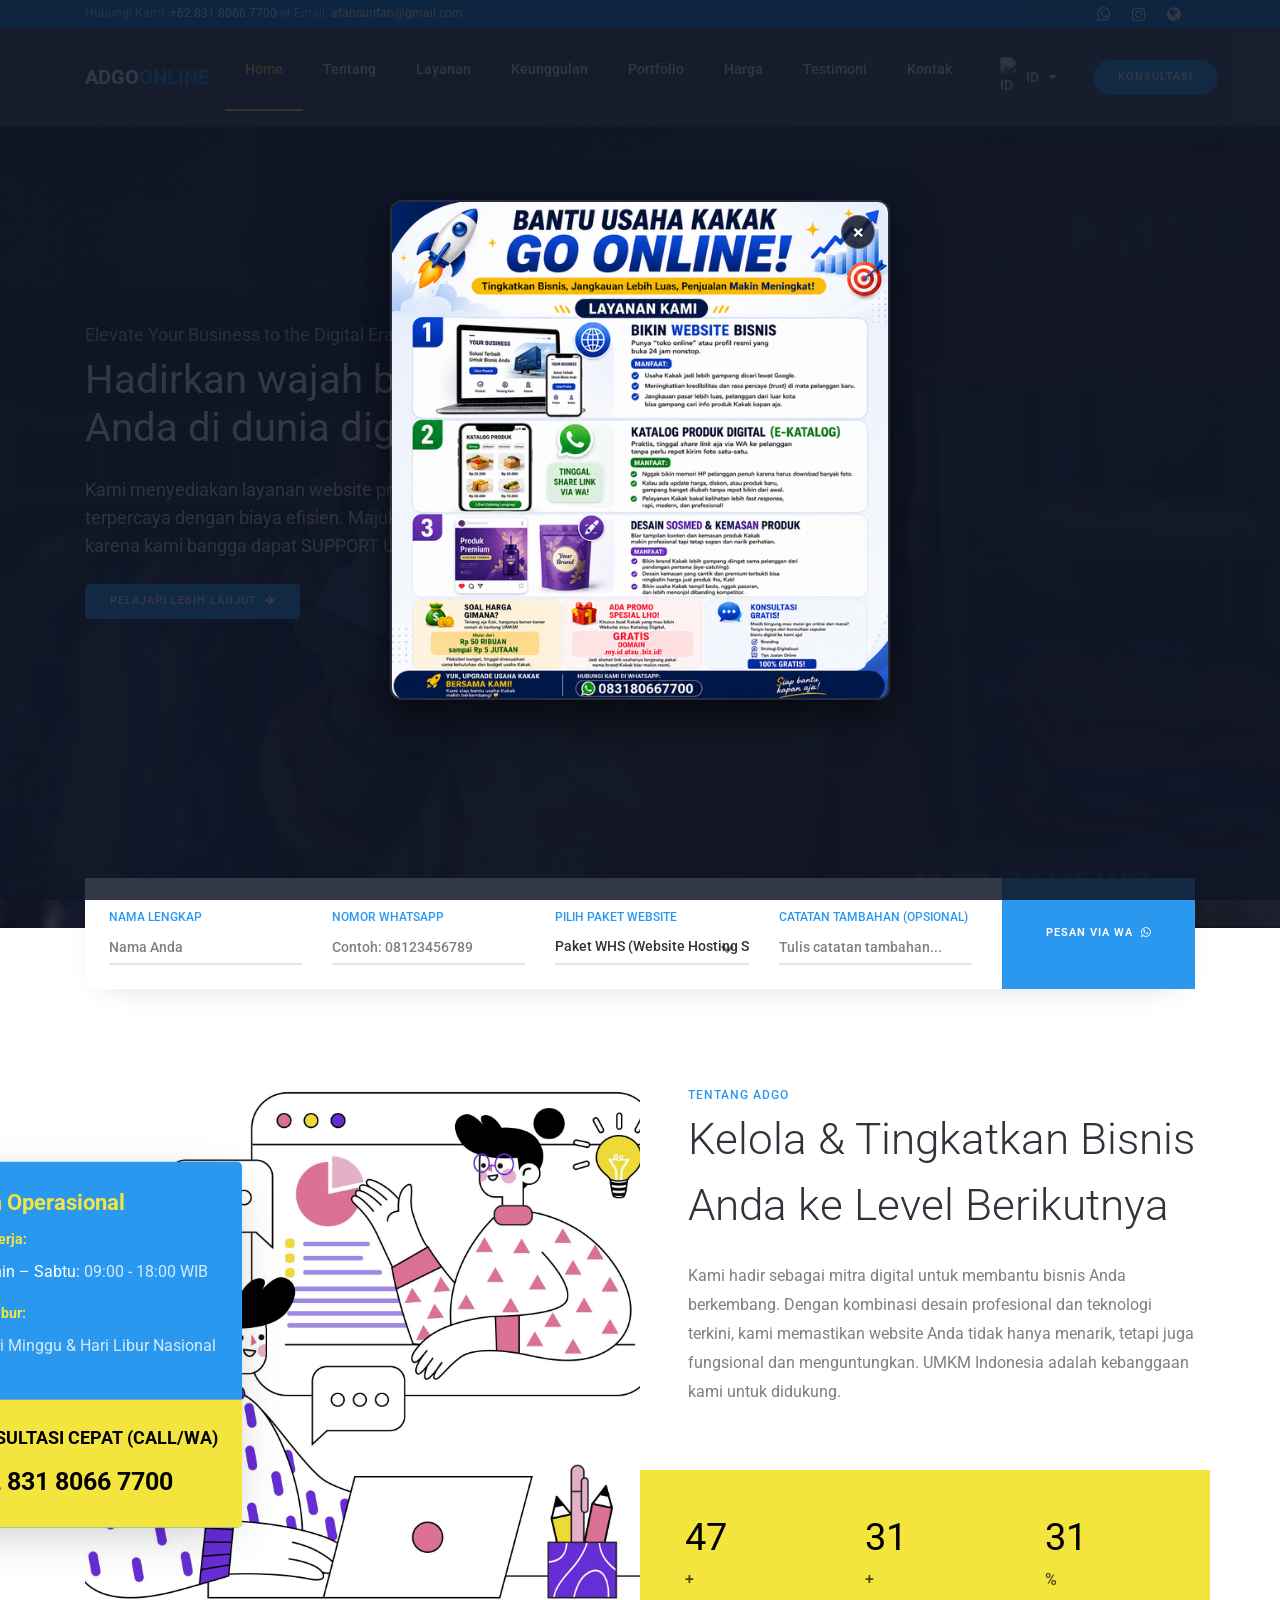
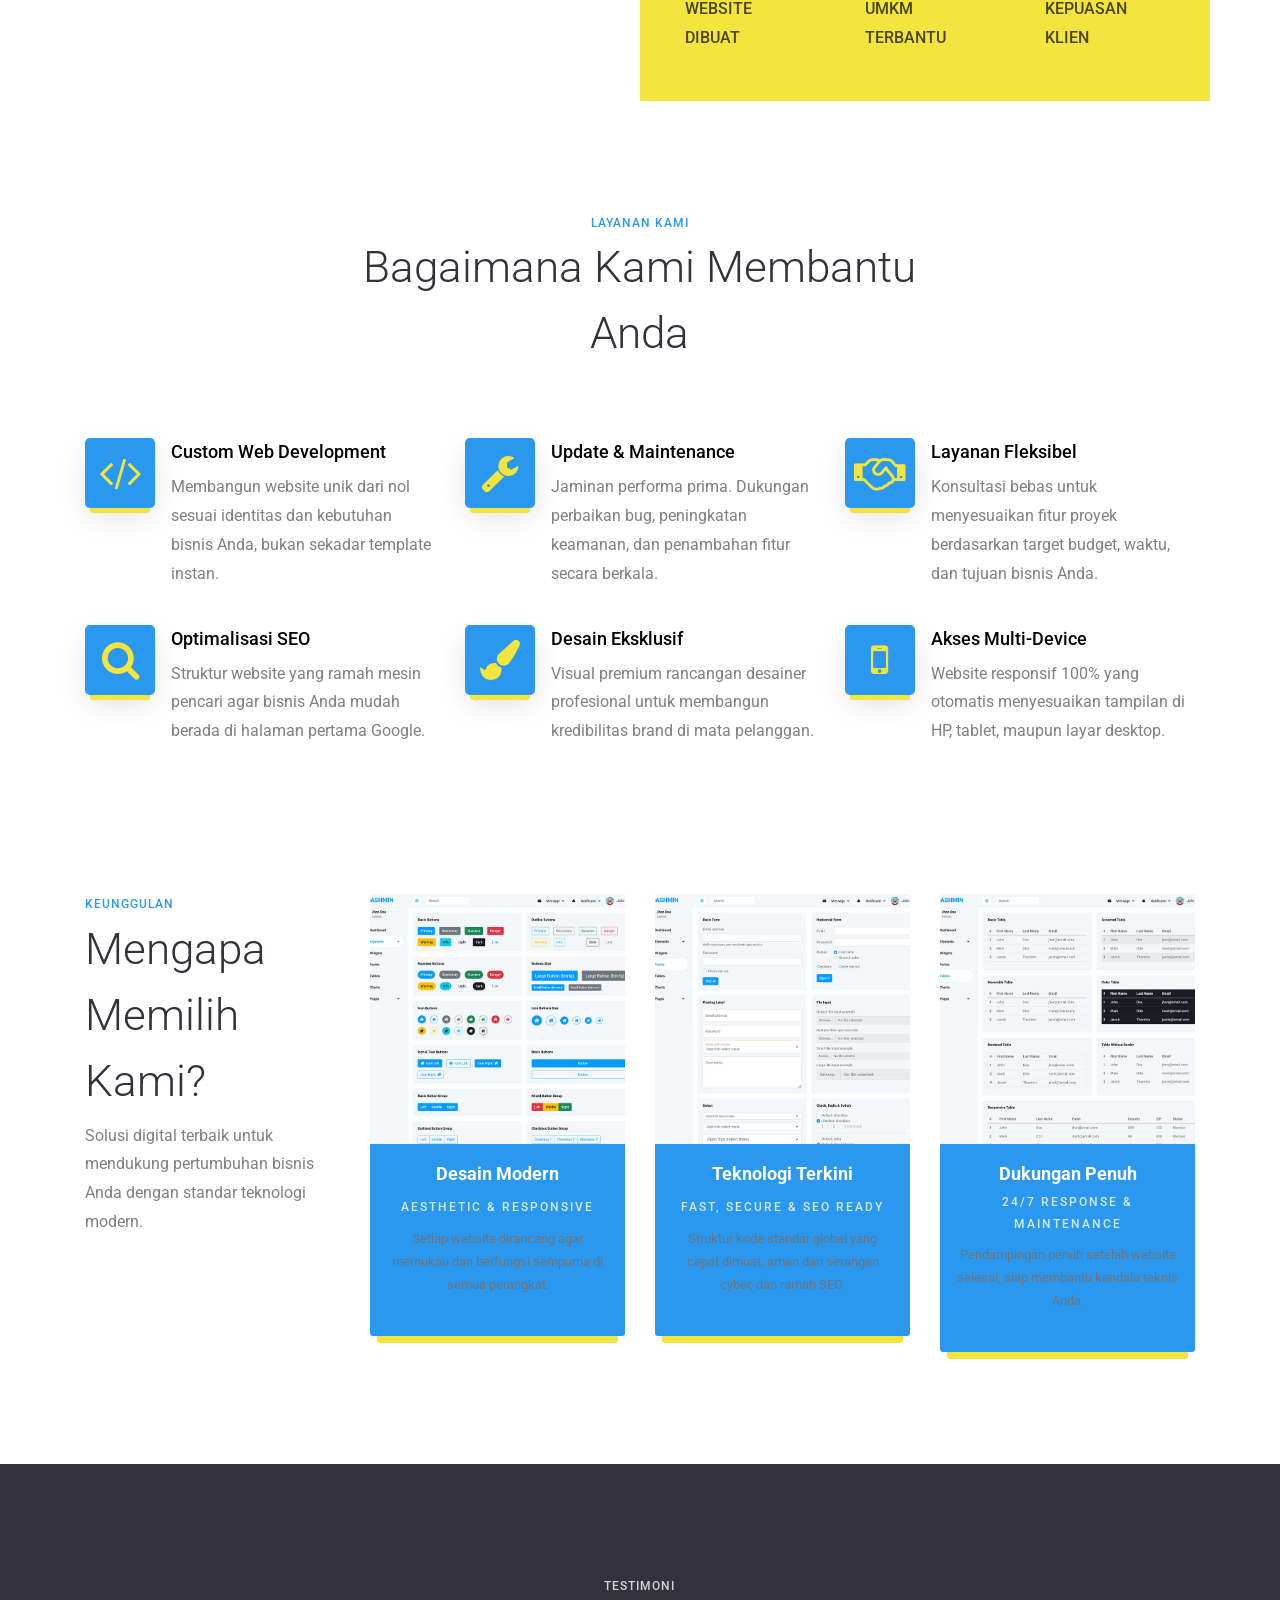
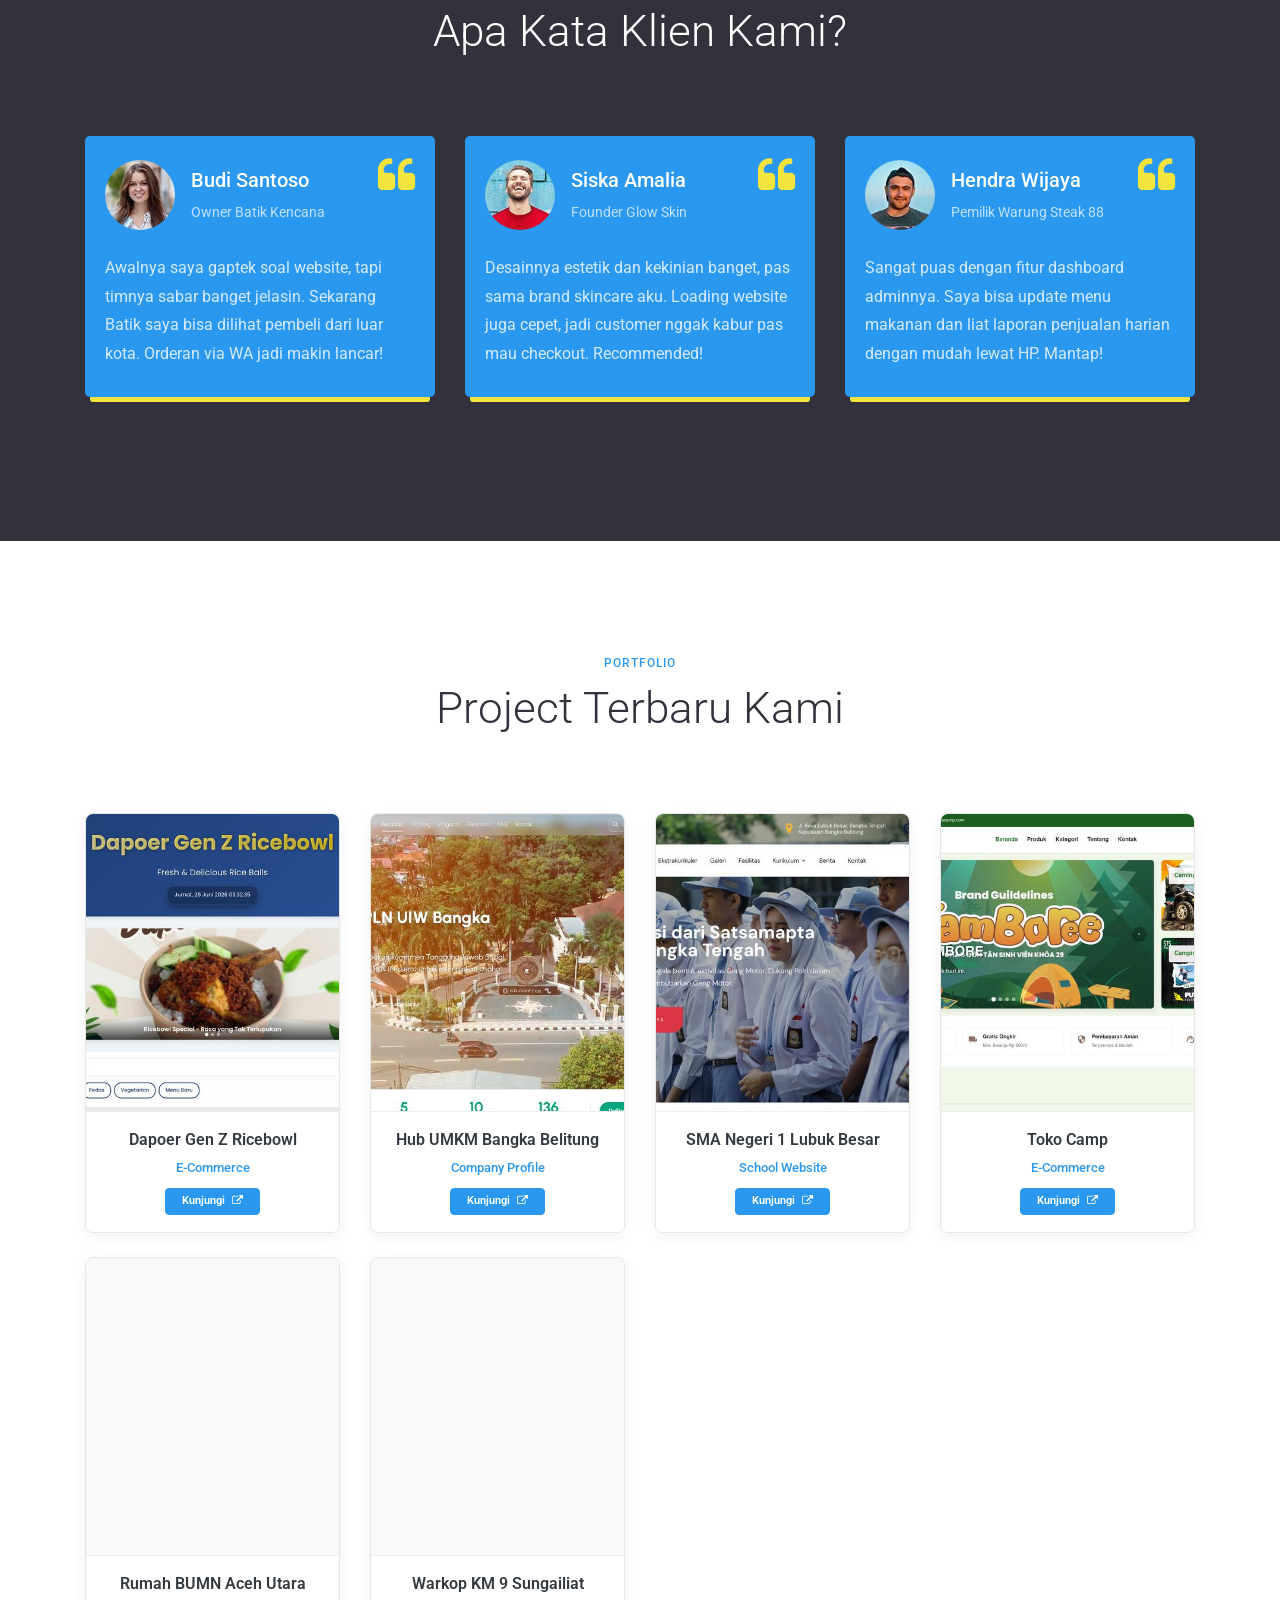
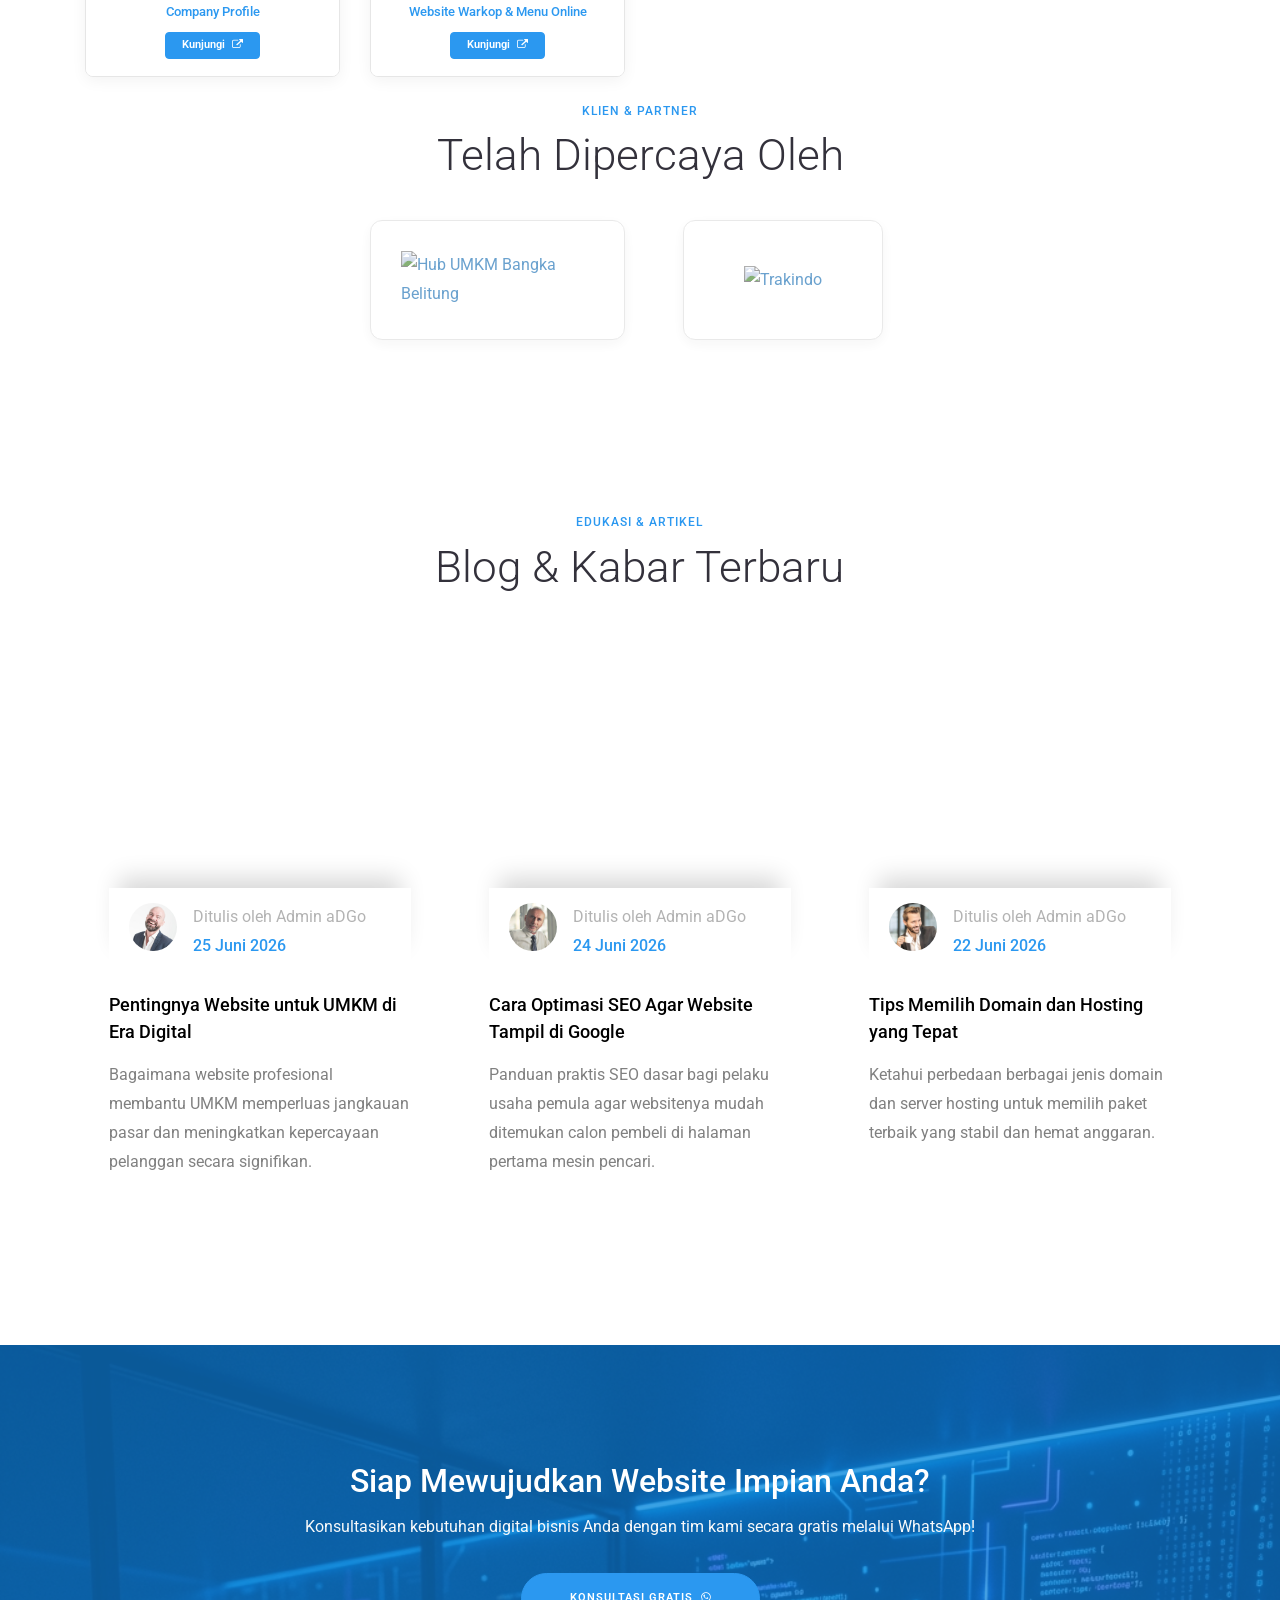
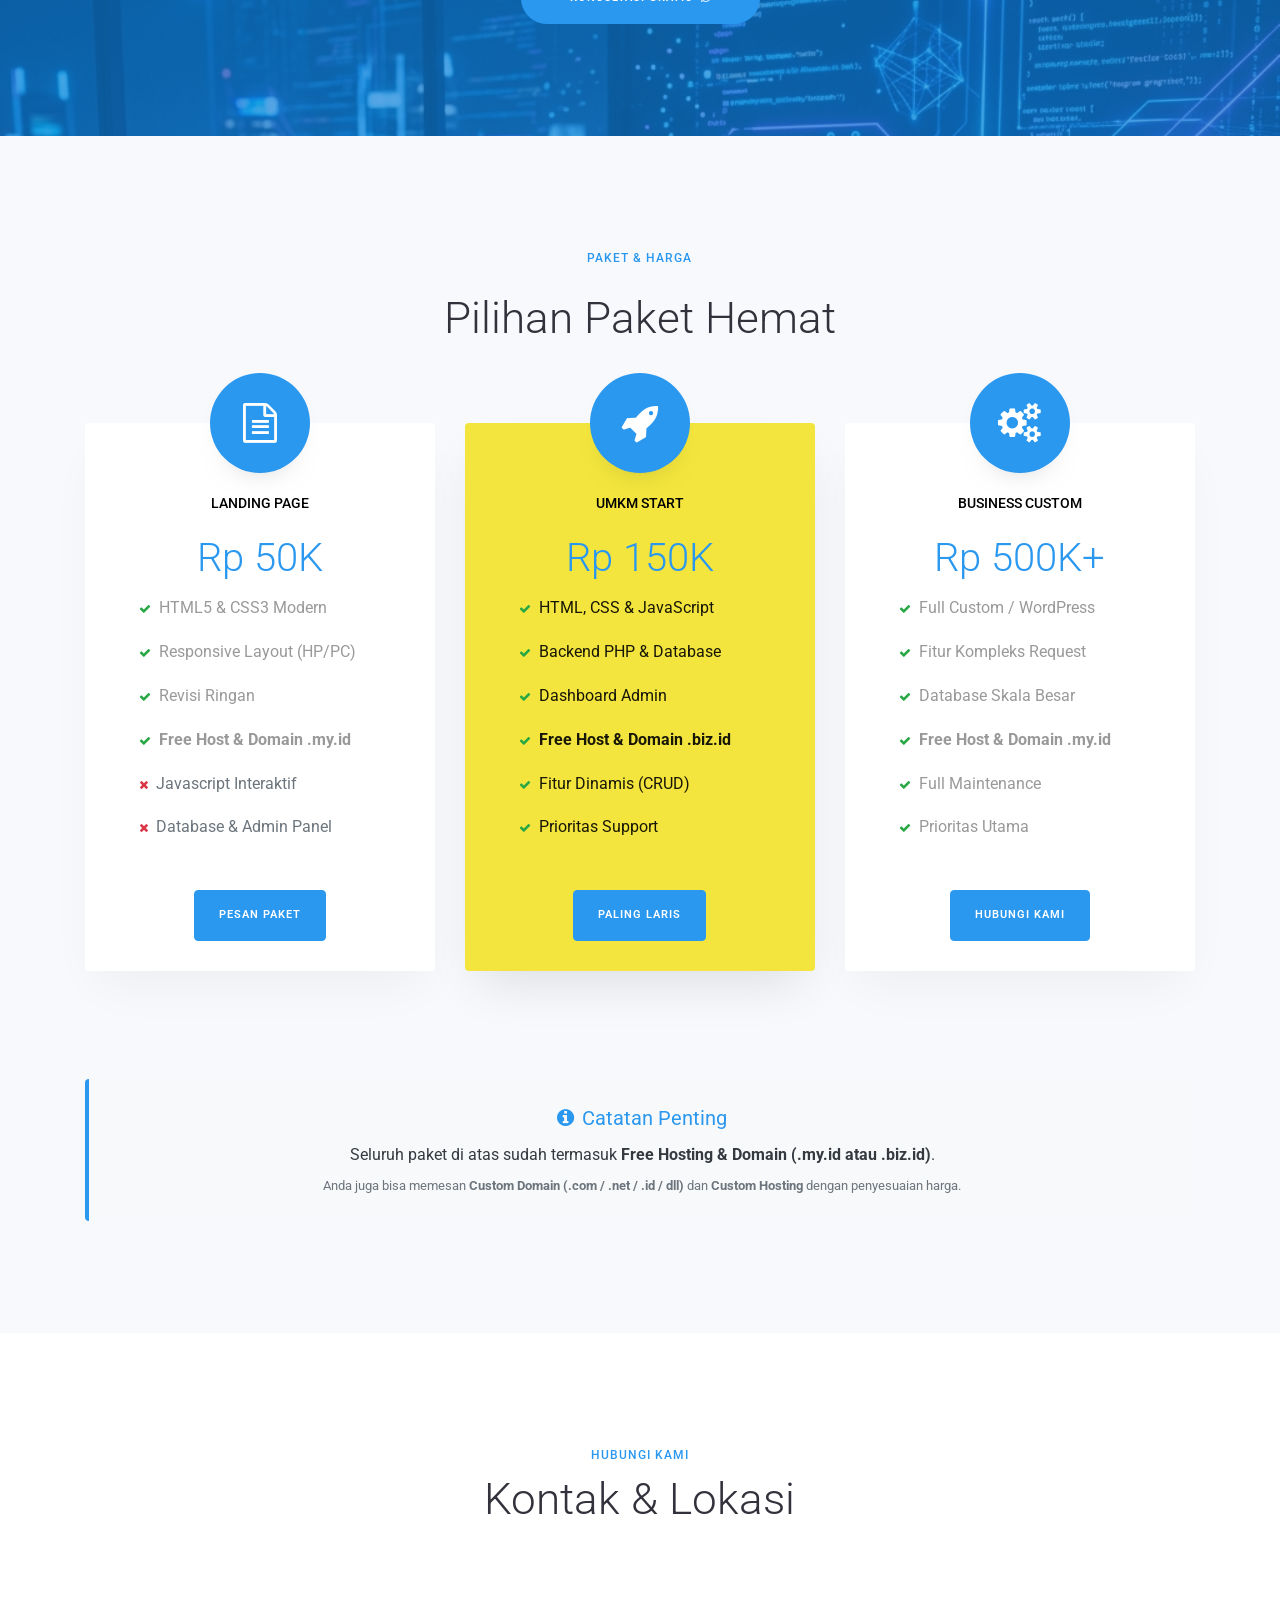
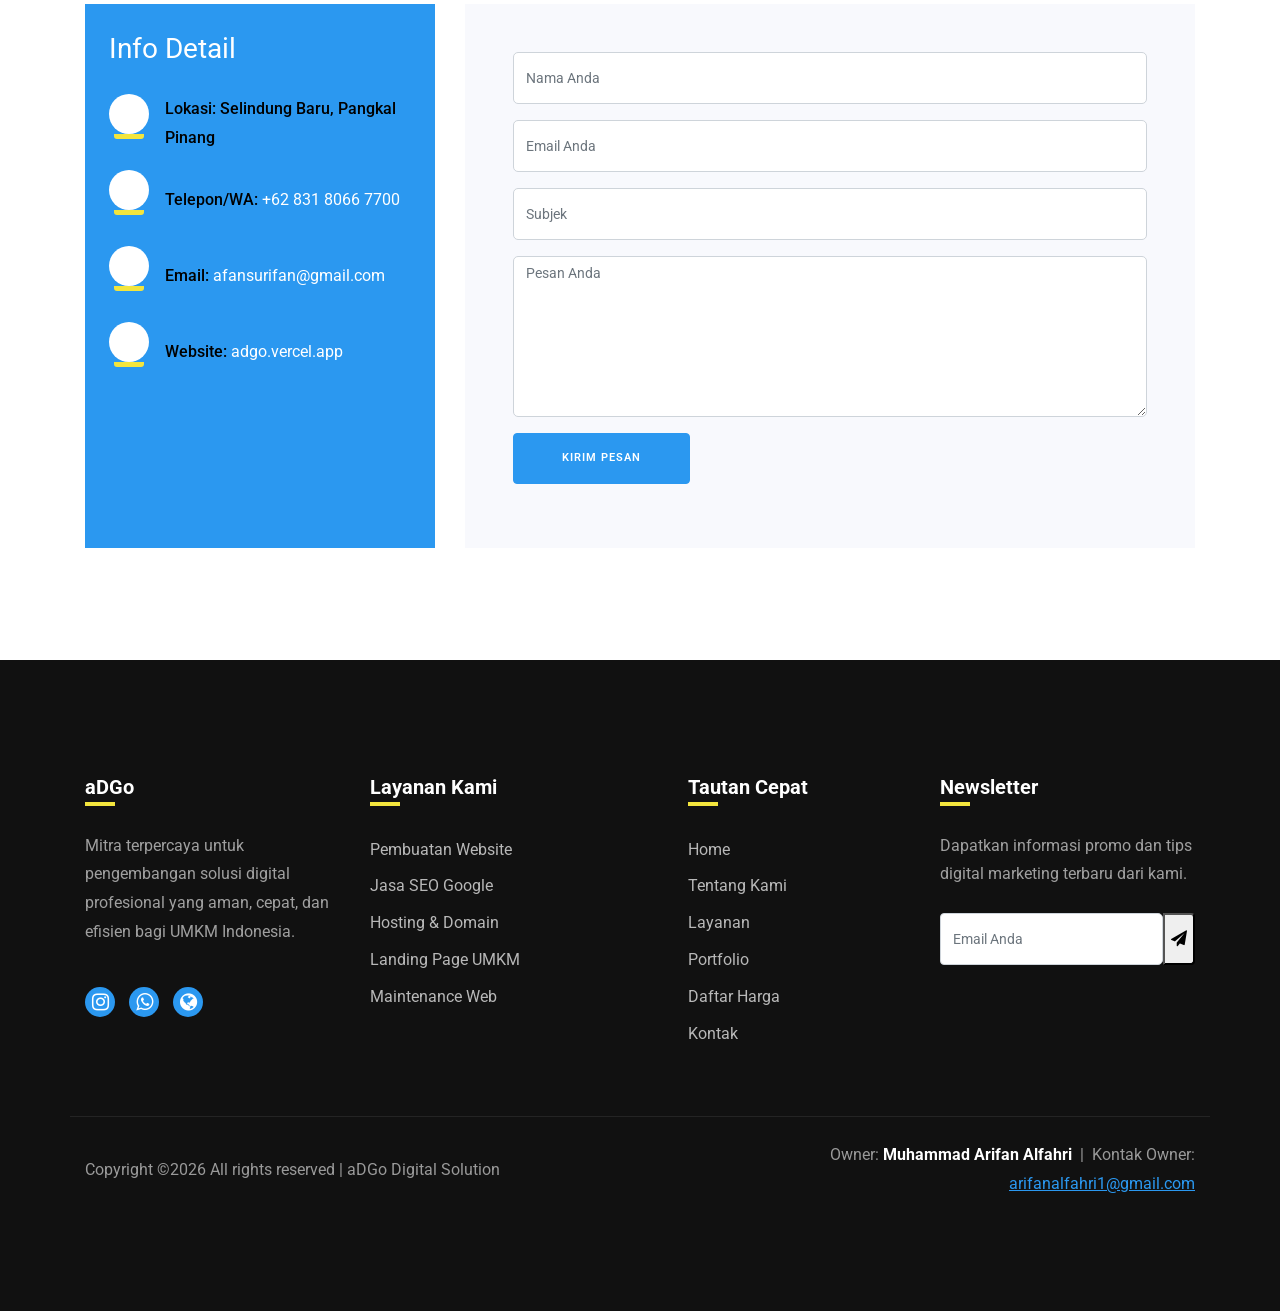
==== commit 279971bf: "Update footer with owner Muhammad Arifan Alfahri and contact email" ====
--- a/index1.html
+++ b/index1.html
@@ -1146,10 +1146,16 @@
             </form>
 					</div>
 				</div>
-				<div class="row mt-5">
-          <div class="col-md-12 text-center">
-            <p class="copyright">
+				<div class="row mt-5 pt-4 align-items-center" style="border-top: 1px solid rgba(255, 255, 255, 0.08);">
+          <div class="col-md-6 text-center text-md-left mb-3 mb-md-0">
+            <p class="copyright mb-0">
               Copyright &copy;<script>document.write(new Date().getFullYear());</script> <span data-translate="footer_copy">All rights reserved</span> | aDGo Digital Solution
+            </p>
+          </div>
+          <div class="col-md-6 text-center text-md-right">
+            <p class="copyright mb-0">
+              <span data-translate="footer_owner_label">Owner</span>: <strong style="color: #ffffff;">Muhammad Arifan Alfahri</strong> &nbsp;|&nbsp; 
+              <span data-translate="footer_owner_contact_label">Kontak Owner</span>: <a href="mailto:arifanalfahri1@gmail.com" class="text-primary" style="text-decoration: underline;">arifanalfahri1@gmail.com</a>
             </p>
           </div>
         </div>
@@ -1327,7 +1333,9 @@
           footer_newsletter_title: "Newsletter",
           footer_newsletter_desc: "Dapatkan informasi promo dan tips digital marketing terbaru dari kami.",
           footer_email_placeholder: "Email Anda",
-          footer_copy: "All rights reserved"
+          footer_copy: "All rights reserved",
+          footer_owner_label: "Owner",
+          footer_owner_contact_label: "Kontak Owner"
         },
         en: {
           page_title: "aDGo - Digital Agency Go Online",
@@ -1476,7 +1484,9 @@
           footer_newsletter_title: "Newsletter",
           footer_newsletter_desc: "Get the latest promo information and digital marketing tips from us.",
           footer_email_placeholder: "Your Email",
-          footer_copy: "All rights reserved"
+          footer_copy: "All rights reserved",
+          footer_owner_label: "Owner",
+          footer_owner_contact_label: "Owner Contact"
         }
       };
 
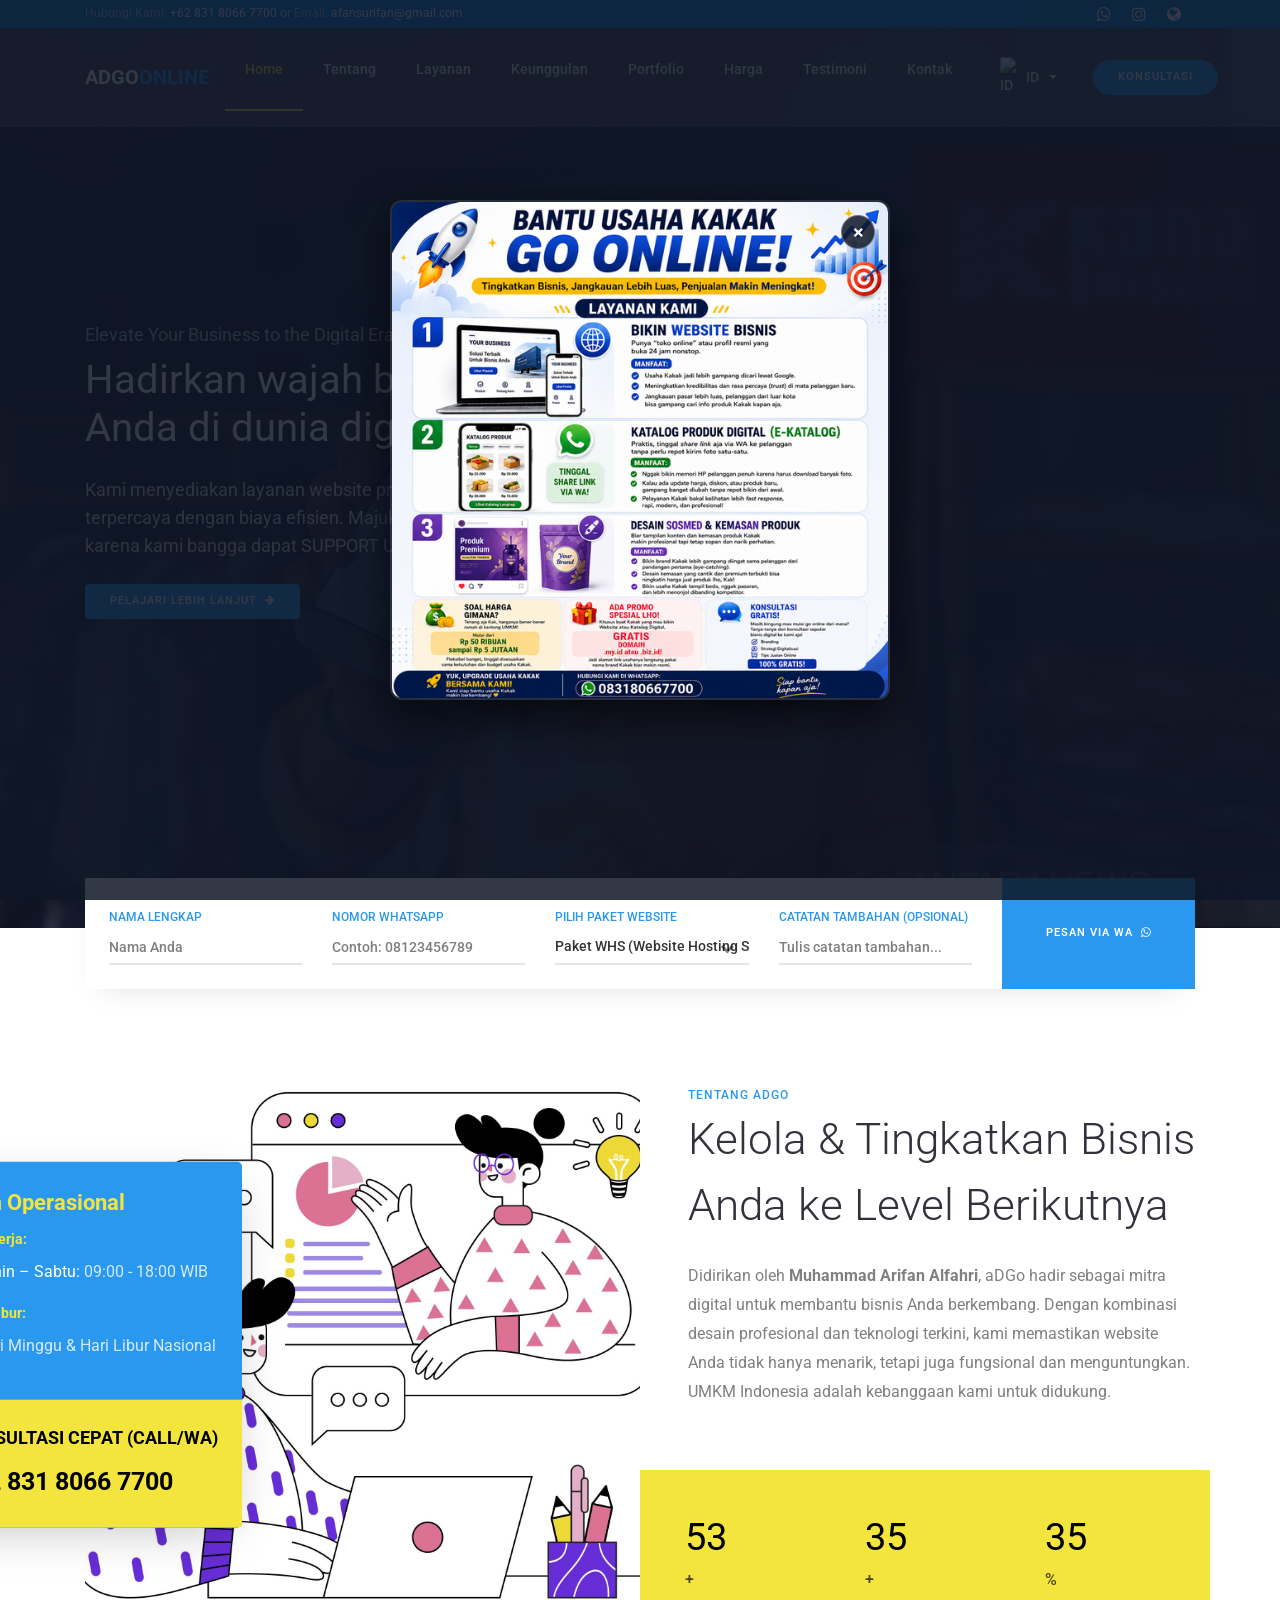
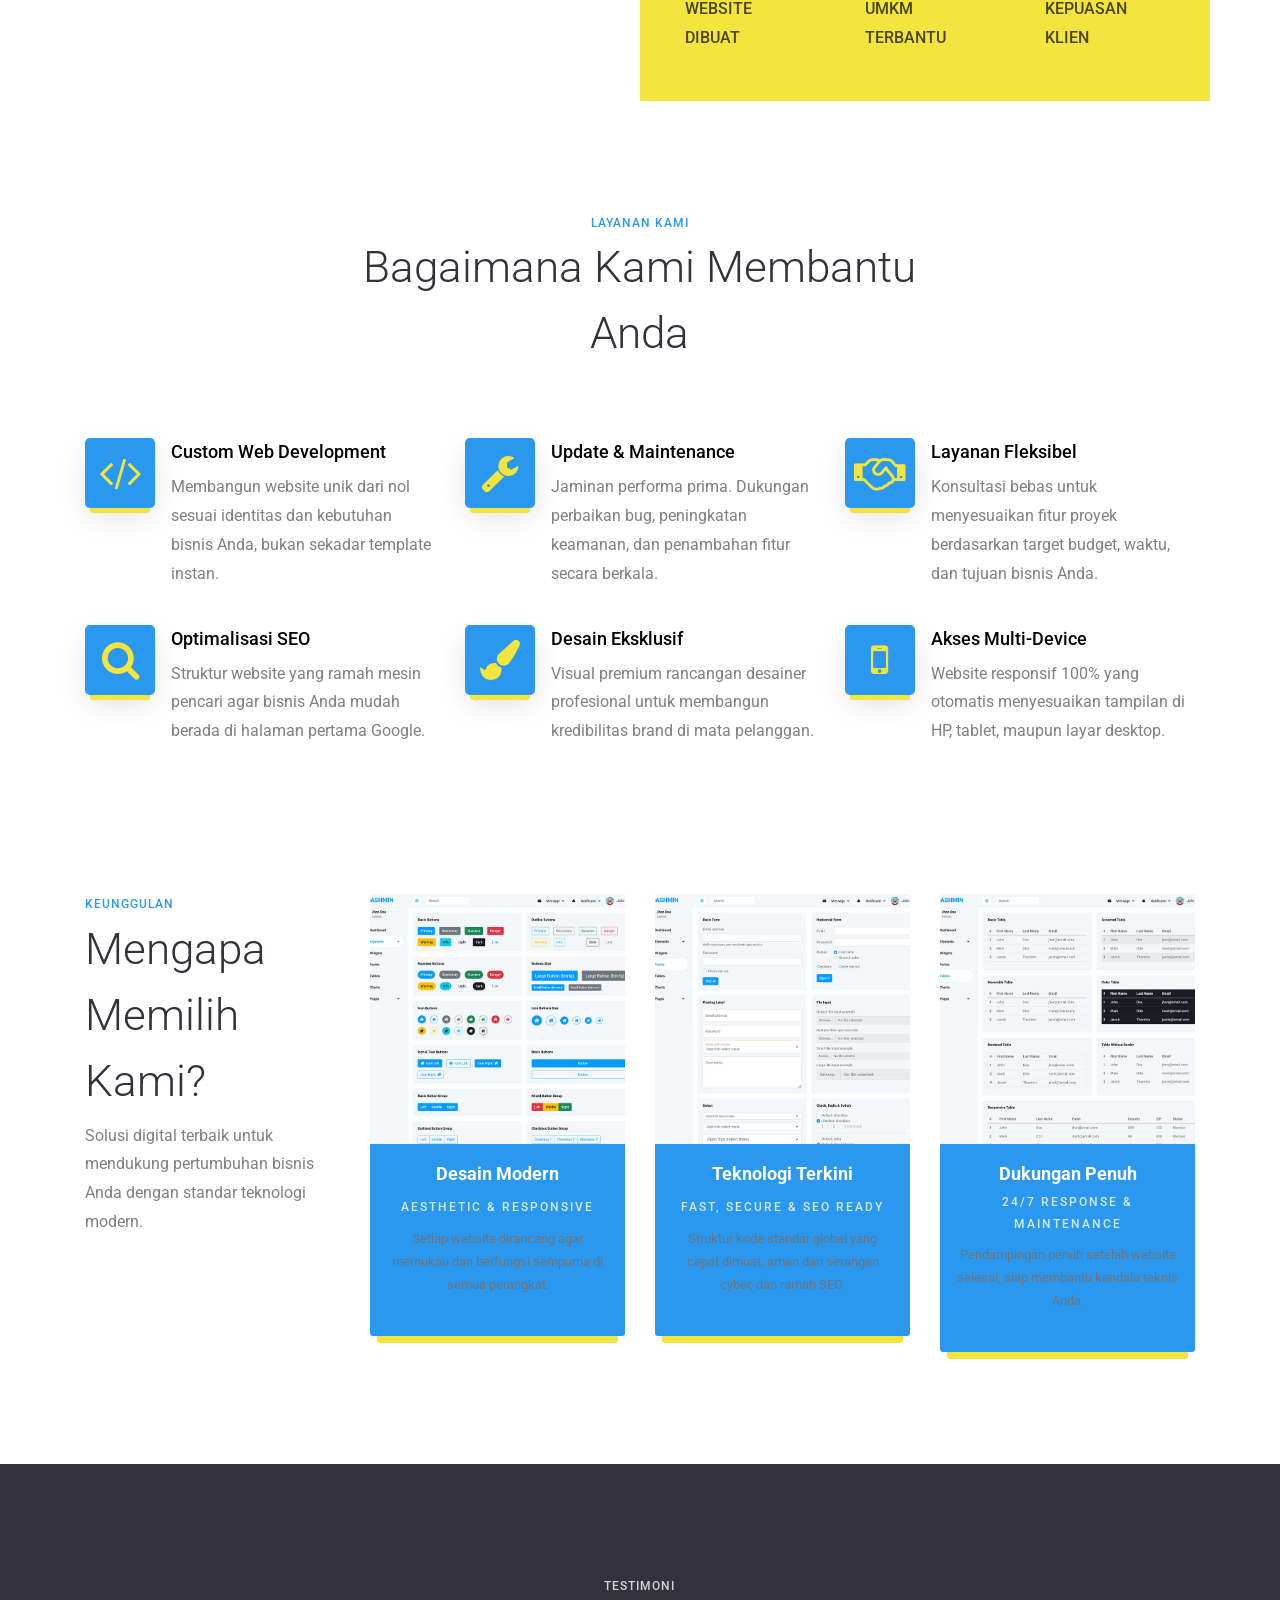
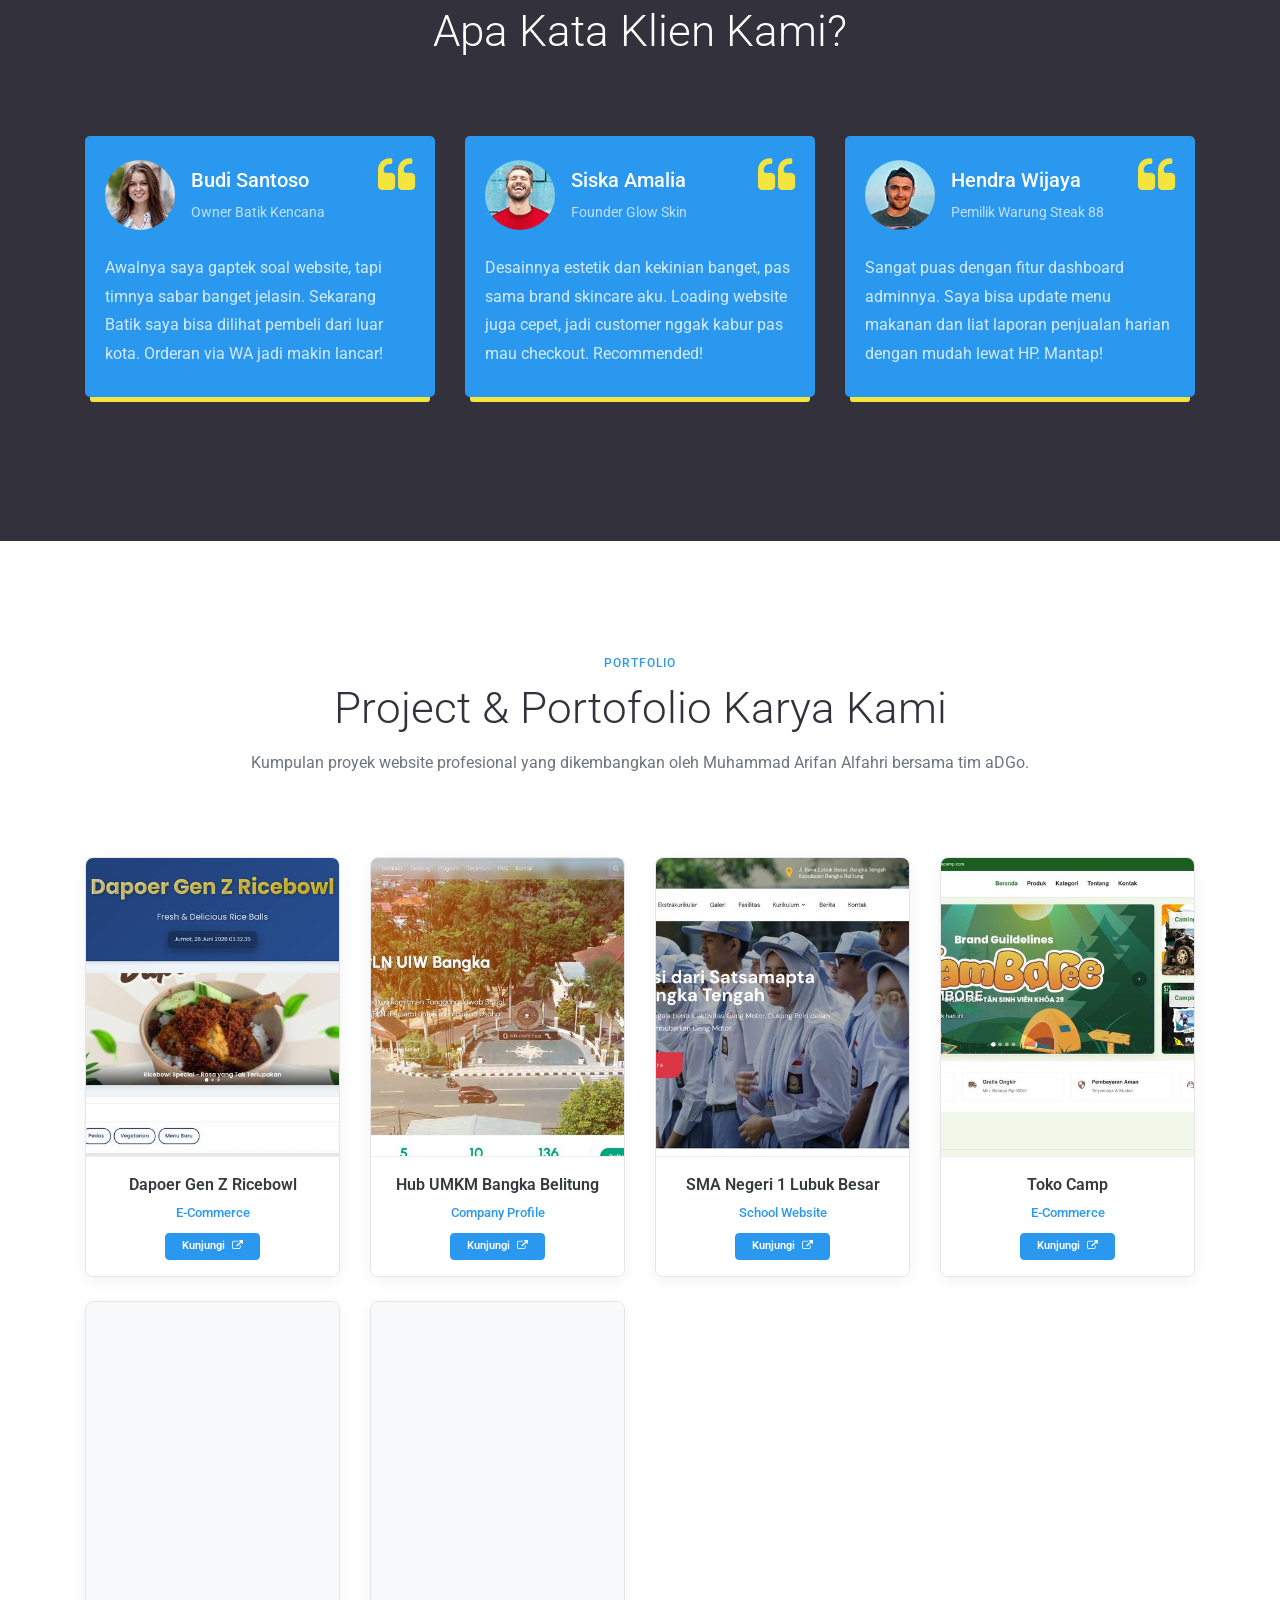
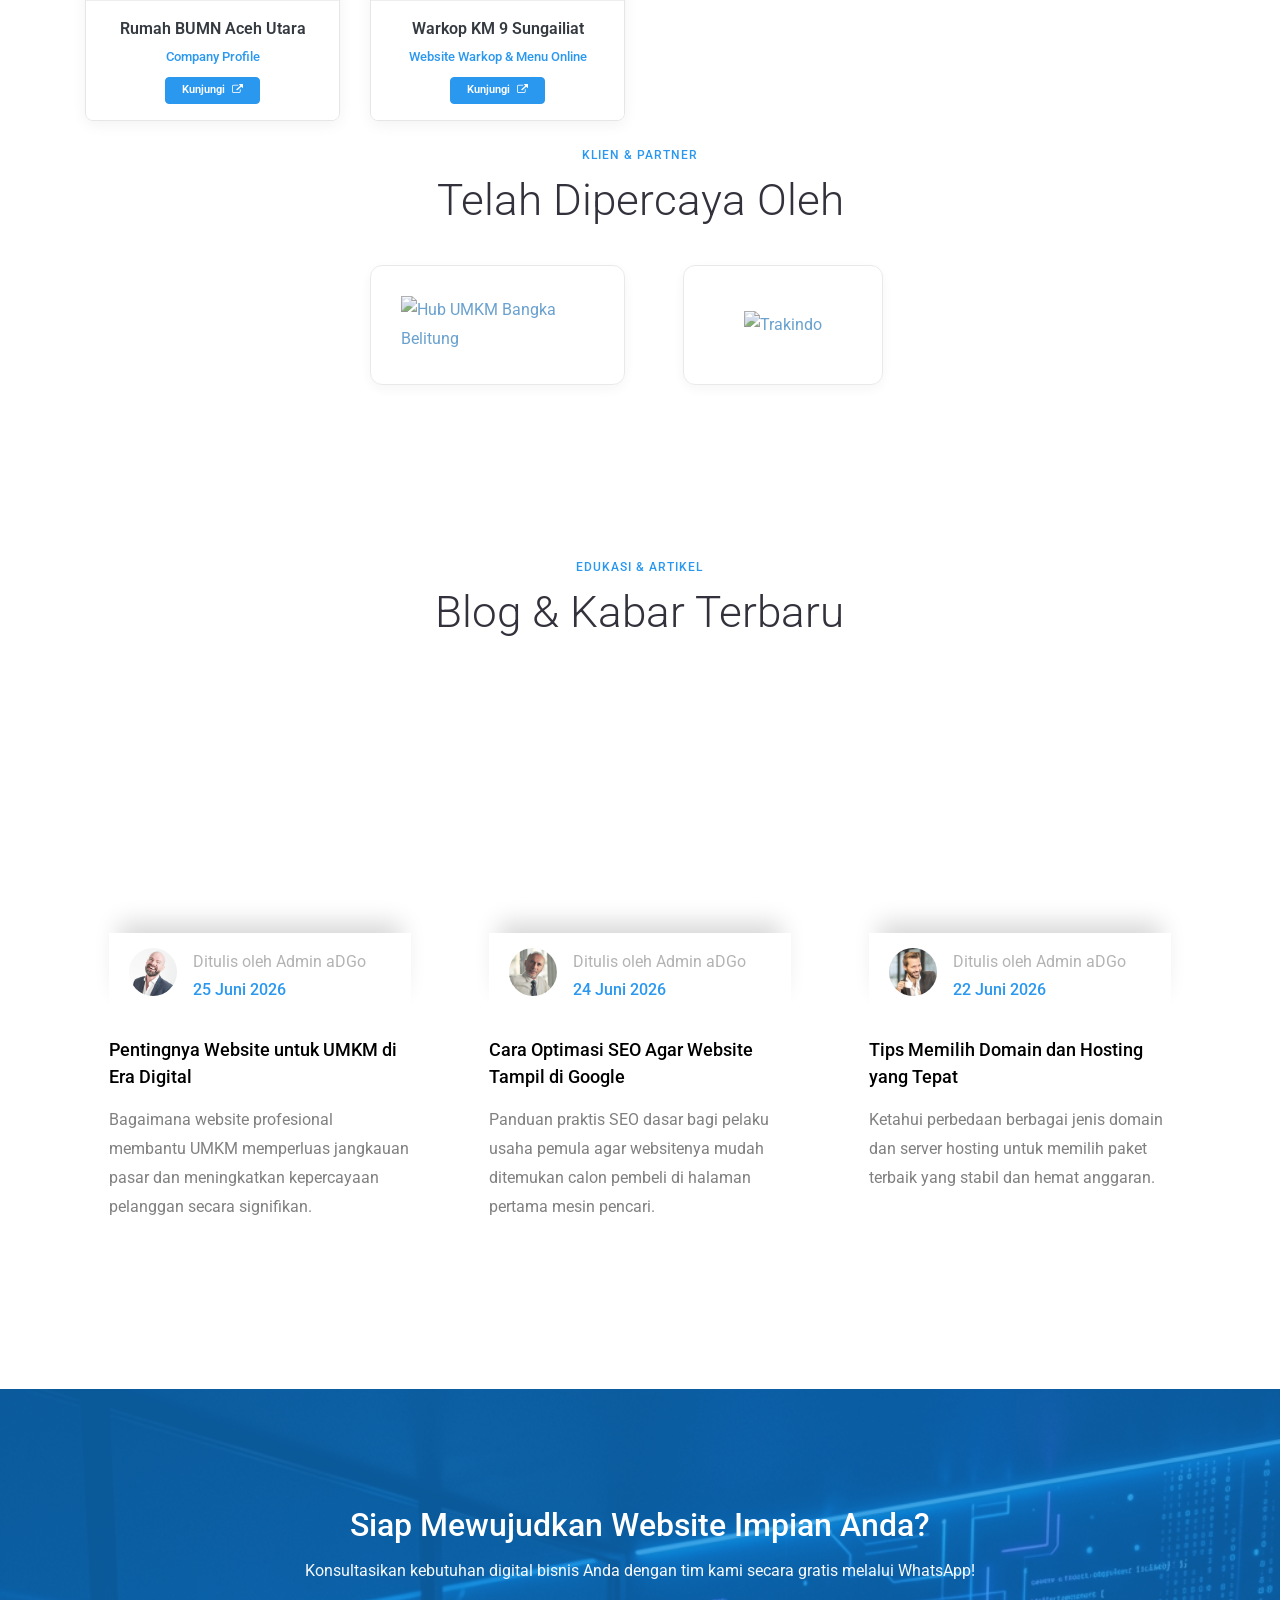
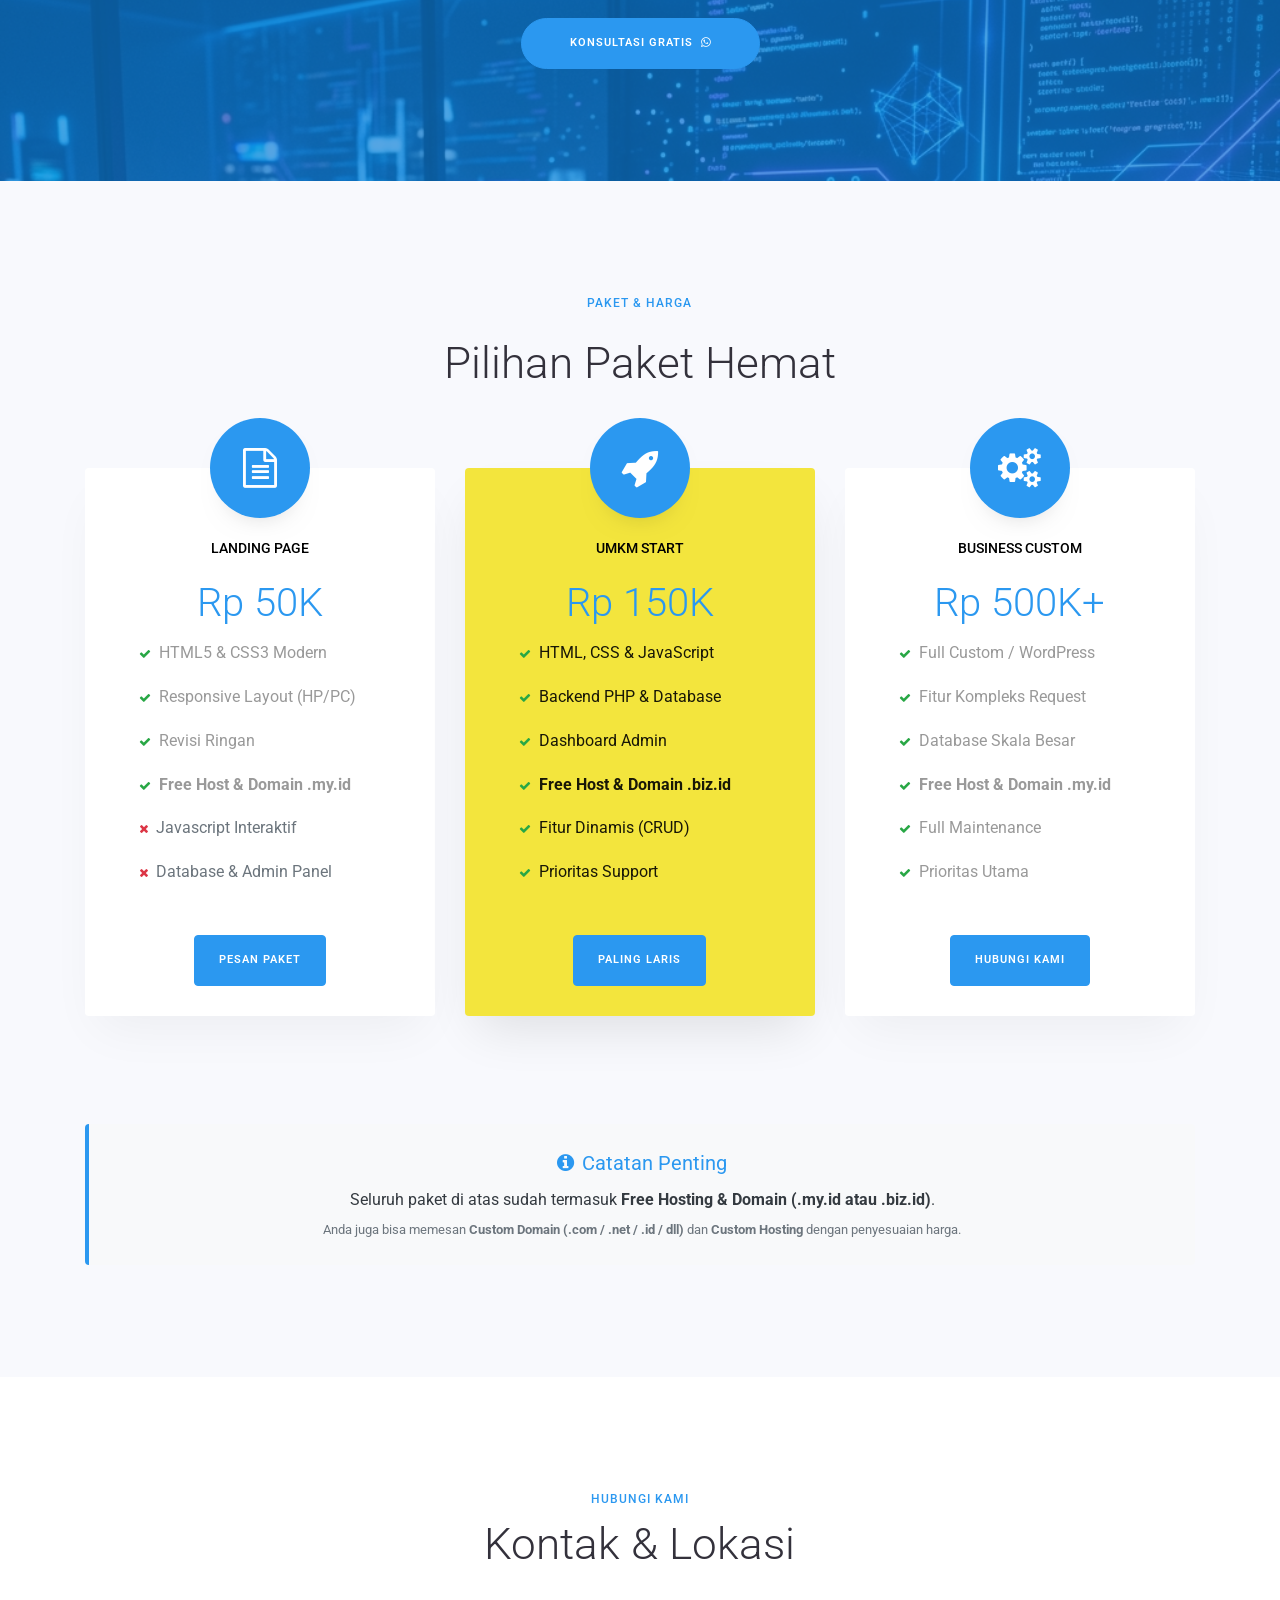
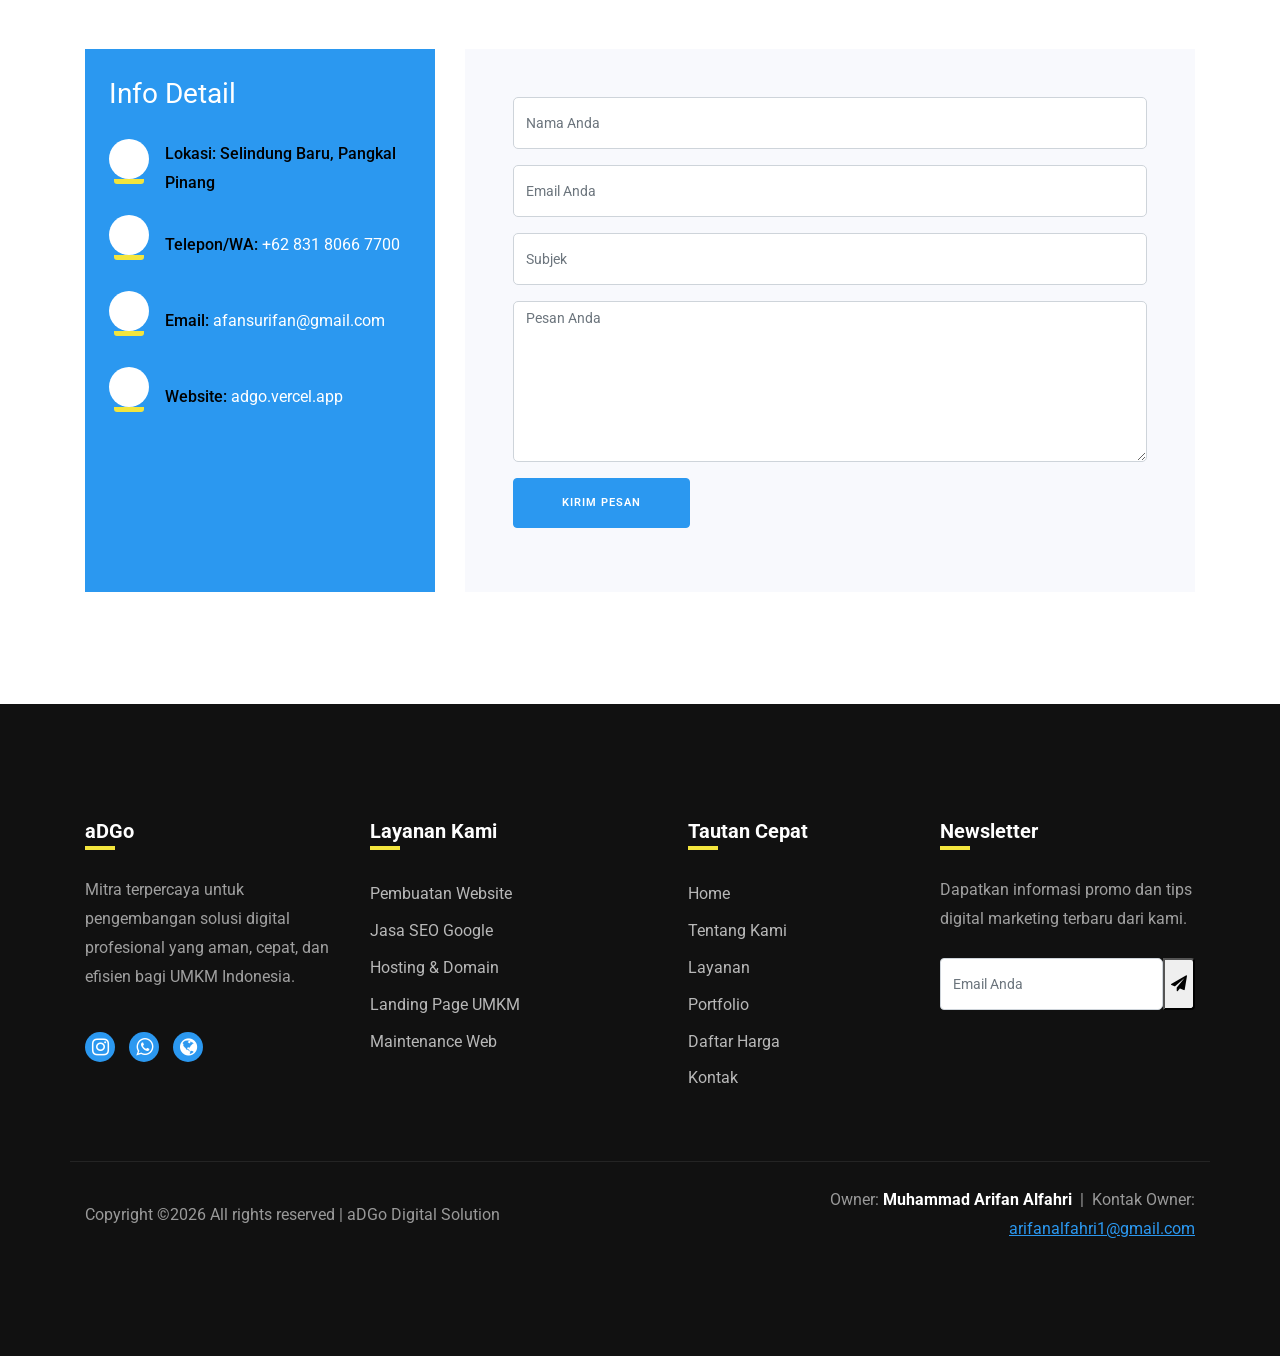
==== commit b0b92ed3: "Optimize SEO & Google Knowledge Graph for Muhammad Arifan Alfahri (Owner of aDGo)" ====
--- a/index1.html
+++ b/index1.html
@@ -1,22 +1,82 @@
 <!DOCTYPE html>
 <html lang="id">
   <head>
-    <title>aDGo - Agency Digital Go Online</title>
+    <title>aDGo - Agency Digital Go Online | Portofolio & Bisnis Muhammad Arifan Alfahri</title>
     <meta charset="utf-8">
     <meta name="viewport" content="width=device-width, initial-scale=1, shrink-to-fit=no">
-    <meta name="keywords" content="pembuatan website, jasa seo, hosting, domain, umkm, landing page">
-    <meta name="description" content="Hadirkan wajah baru bisnis Anda di dunia digital. Kami menyediakan layanan website profesional yang aman, terpercaya, dan efisien untuk mendukung UMKM Indonesia.">
+    <meta name="author" content="Muhammad Arifan Alfahri">
+    <meta name="publisher" content="Muhammad Arifan Alfahri">
+    <meta name="keywords" content="Muhammad Arifan Alfahri, Arifan Alfahri, portofolio Muhammad Arifan Alfahri, website Muhammad Arifan Alfahri, aDGo, Agency Digital Go Online, pembuatan website, jasa seo, hosting, domain, umkm, landing page">
+    <meta name="description" content="aDGo (Agency Digital Go Online) adalah portofolio dan bisnis resmi pembuatan website profesional oleh Muhammad Arifan Alfahri untuk mendukung UMKM dan transformasi digital Indonesia.">
+    <link rel="canonical" href="https://adgo.vercel.app/">
     
-    <meta property="og:title" content="Elevate Your Business to the Digital Era">
-    <meta property="og:description" content="Hadirkan wajah baru bisnis Anda di dunia digital. Kami menyediakan layanan website profesional yang aman, terpercaya, dan efisien untuk mendukung UMKM Indonesia.">
+    <meta property="og:title" content="aDGo - Agency Digital Go Online | Portofolio & Bisnis Muhammad Arifan Alfahri">
+    <meta property="og:description" content="Portofolio dan bisnis resmi pembuatan website profesional oleh Muhammad Arifan Alfahri untuk mendukung UMKM Indonesia.">
     <meta property="og:image" content="https://i.pinimg.com/736x/b4/db/93/b4db93beecab820312adbe616b637603.jpg">
-    <meta property="og:url" content="https://website-anda.com">
+    <meta property="og:url" content="https://adgo.vercel.app/">
     <meta property="og:type" content="website">
 
     <meta name="twitter:card" content="summary_large_image">
-    <meta name="twitter:title" content="Elevate Your Business to the Digital Era">
-    <meta name="twitter:description" content="Hadirkan wajah baru bisnis Anda di dunia digital. Kami menyediakan layanan website profesional yang aman, terpercaya, dan efisien untuk mendukung UMKM Indonesia.">
+    <meta name="twitter:title" content="aDGo - Agency Digital Go Online | Portofolio & Bisnis Muhammad Arifan Alfahri">
+    <meta name="twitter:description" content="Portofolio dan bisnis resmi pembuatan website profesional oleh Muhammad Arifan Alfahri untuk mendukung UMKM Indonesia.">
     <meta name="twitter:image" content="https://i.pinimg.com/736x/b4/db/93/b4db93beecab820312adbe616b637603.jpg">
+
+    <!-- Schema.org JSON-LD Structured Data for Google Indexing & Knowledge Graph -->
+    <script type="application/ld+json">
+    {
+      "@context": "https://schema.org",
+      "@graph": [
+        {
+          "@type": "Person",
+          "@id": "https://adgo.vercel.app/#person",
+          "name": "Muhammad Arifan Alfahri",
+          "alternateName": ["Arifan Alfahri", "Muhammad Arifan", "Afan"],
+          "jobTitle": "Owner & Lead Web Developer",
+          "email": "arifanalfahri1@gmail.com",
+          "telephone": "+62-831-8066-7700",
+          "url": "https://adgo.vercel.app",
+          "sameAs": [
+            "https://github.com/elnathanwebsite",
+            "https://www.instagram.com/elnathaners/"
+          ],
+          "worksFor": {
+            "@id": "https://adgo.vercel.app/#organization"
+          }
+        },
+        {
+          "@type": "Organization",
+          "@id": "https://adgo.vercel.app/#organization",
+          "name": "aDGo - Agency Digital Go Online",
+          "alternateName": "aDGo",
+          "url": "https://adgo.vercel.app",
+          "logo": "https://adgo.vercel.app/apple-touch-icon.png",
+          "founder": {
+            "@id": "https://adgo.vercel.app/#person"
+          },
+          "contactPoint": {
+            "@type": "ContactPoint",
+            "telephone": "+62-831-8066-7700",
+            "contactType": "customer service",
+            "email": "arifanalfahri1@gmail.com"
+          },
+          "description": "Agency Digital Go Online (aDGo) oleh Muhammad Arifan Alfahri - Penyedia jasa pembuatan website, hosting, SEO, dan digitalisasi UMKM Indonesia."
+        },
+        {
+          "@type": "WebSite",
+          "@id": "https://adgo.vercel.app/#website",
+          "url": "https://adgo.vercel.app",
+          "name": "aDGo - Agency Digital Go Online | Portofolio & Bisnis Muhammad Arifan Alfahri",
+          "description": "Portofolio dan bisnis resmi pembuatan website profesional oleh Muhammad Arifan Alfahri.",
+          "publisher": {
+            "@id": "https://adgo.vercel.app/#organization"
+          },
+          "author": {
+            "@id": "https://adgo.vercel.app/#person"
+          }
+        }
+      ]
+    }
+    </script>
 
     <!-- Favicon -->
     <link rel="icon" type="image/png" href="favicon-96x96.png" sizes="96x96" />
@@ -455,7 +515,7 @@
 		          <div class="col-md-12 heading-section ftco-animate">
 		          	<span class="subheading" data-translate="about_subheading">Tentang aDGo</span>
 		            <h2 class="mb-4" data-translate="about_heading">Kelola & Tingkatkan Bisnis Anda ke Level Berikutnya</h2>
-		            <p data-translate="about_desc">Kami hadir sebagai mitra digital untuk membantu bisnis Anda berkembang. Dengan kombinasi desain profesional dan teknologi terkini, kami memastikan website Anda tidak hanya menarik, tetapi juga fungsional dan menguntungkan. UMKM Indonesia adalah kebanggaan kami untuk didukung.</p>
+		            <p data-translate="about_desc">Didirikan oleh <strong>Muhammad Arifan Alfahri</strong>, aDGo hadir sebagai mitra digital untuk membantu bisnis Anda berkembang. Dengan kombinasi desain profesional dan teknologi terkini, kami memastikan website Anda tidak hanya menarik, tetapi juga fungsional dan menguntungkan. UMKM Indonesia adalah kebanggaan kami untuk didukung.</p>
 		          </div>
 		        </div>
 						<div class="row ftco-counter py-5" id="section-counter">
@@ -694,6 +754,7 @@
           <div class="col-md-12 heading-section text-center ftco-animate">
           	<span class="subheading" data-translate="portfolio_subheading">Portfolio</span>
             <h2 data-translate="portfolio_heading">Project Terbaru Kami</h2>
+            <p class="text-muted mt-2" data-translate="portfolio_owner_intro">Portofolio karya pembuatan website profesional oleh Muhammad Arifan Alfahri bersama aDGo.</p>
           </div>
         </div>
 				<div class="row">
@@ -1187,7 +1248,7 @@
       // Translation Dictionary
       const translations = {
         id: {
-          page_title: "aDGo - Agency Digital Go Online",
+          page_title: "aDGo - Agency Digital Go Online | Portofolio & Bisnis Muhammad Arifan Alfahri",
           lang_btn: "ID",
           topbar_contact: "Hubungi Kami:",
           topbar_email: "Email:",
@@ -1225,7 +1286,7 @@
           about_consult_title: "Konsultasi Cepat (Call/WA)",
           about_subheading: "Tentang aDGo",
           about_heading: "Kelola & Tingkatkan Bisnis Anda ke Level Berikutnya",
-          about_desc: "Kami hadir sebagai mitra digital untuk membantu bisnis Anda berkembang. Dengan kombinasi desain profesional dan teknologi terkini, kami memastikan website Anda tidak hanya menarik, tetapi juga fungsional dan menguntungkan. UMKM Indonesia adalah kebanggaan kami untuk didukung.",
+          about_desc: "Didirikan oleh <strong>Muhammad Arifan Alfahri</strong>, aDGo hadir sebagai mitra digital untuk membantu bisnis Anda berkembang. Dengan kombinasi desain profesional dan teknologi terkini, kami memastikan website Anda tidak hanya menarik, tetapi juga fungsional dan menguntungkan. UMKM Indonesia adalah kebanggaan kami untuk didukung.",
           about_counter_web: "Website <br>Dibuat",
           about_counter_umkm: "UMKM <br>Terbantu",
           about_counter_satisfaction: "Kepuasan <br>Klien",
@@ -1264,7 +1325,8 @@
           testi3_position: "Pemilik Warung Steak 88",
           testi3_content: "Sangat puas dengan fitur dashboard adminnya. Saya bisa update menu makanan dan liat laporan penjualan harian dengan mudah lewat HP. Mantap!",
           portfolio_subheading: "Portfolio",
-          portfolio_heading: "Project Terbaru Kami",
+          portfolio_heading: "Project & Portofolio Karya Kami",
+          portfolio_owner_intro: "Kumpulan proyek website profesional yang dikembangkan oleh Muhammad Arifan Alfahri bersama tim aDGo.",
           portfolio_overlay_text: "Lihat Website",
           portfolio_btn: "Kunjungi",
           trusted_subheading: "Klien & Partner",
@@ -1338,7 +1400,7 @@
           footer_owner_contact_label: "Kontak Owner"
         },
         en: {
-          page_title: "aDGo - Digital Agency Go Online",
+          page_title: "aDGo - Digital Agency Go Online | Muhammad Arifan Alfahri Portfolio & Business",
           lang_btn: "EN",
           topbar_contact: "Contact Us:",
           topbar_email: "Email:",
@@ -1376,7 +1438,7 @@
           about_consult_title: "Quick Consultation (Call/WA)",
           about_subheading: "About aDGo",
           about_heading: "Manage & Scale Your Business to the Next Level",
-          about_desc: "We are here as your digital partner to help your business grow. With a combination of professional design and the latest technology, we ensure your website is not only attractive, but also functional and profitable. Supporting Indonesian MSMEs is our pride.",
+          about_desc: "Founded by <strong>Muhammad Arifan Alfahri</strong>, aDGo is your trusted digital partner to help your business grow. With a combination of professional design and the latest technology, we ensure your website is not only attractive, but also functional and profitable.",
           about_counter_web: "Websites <br>Created",
           about_counter_umkm: "MSMEs <br>Assisted",
           about_counter_satisfaction: "Client <br>Satisfaction",
@@ -1415,7 +1477,8 @@
           testi3_position: "Owner of Warung Steak 88",
           testi3_content: "Highly satisfied with the admin dashboard features. I can easily update the menu items and view daily sales reports right from my phone. Excellent!",
           portfolio_subheading: "Portfolio",
-          portfolio_heading: "Our Latest Projects",
+          portfolio_heading: "Our Latest Projects & Portfolio",
+          portfolio_owner_intro: "Showcase of professional website projects developed by Muhammad Arifan Alfahri and the aDGo team.",
           portfolio_overlay_text: "View Website",
           portfolio_btn: "Visit",
           trusted_subheading: "Clients & Partners",
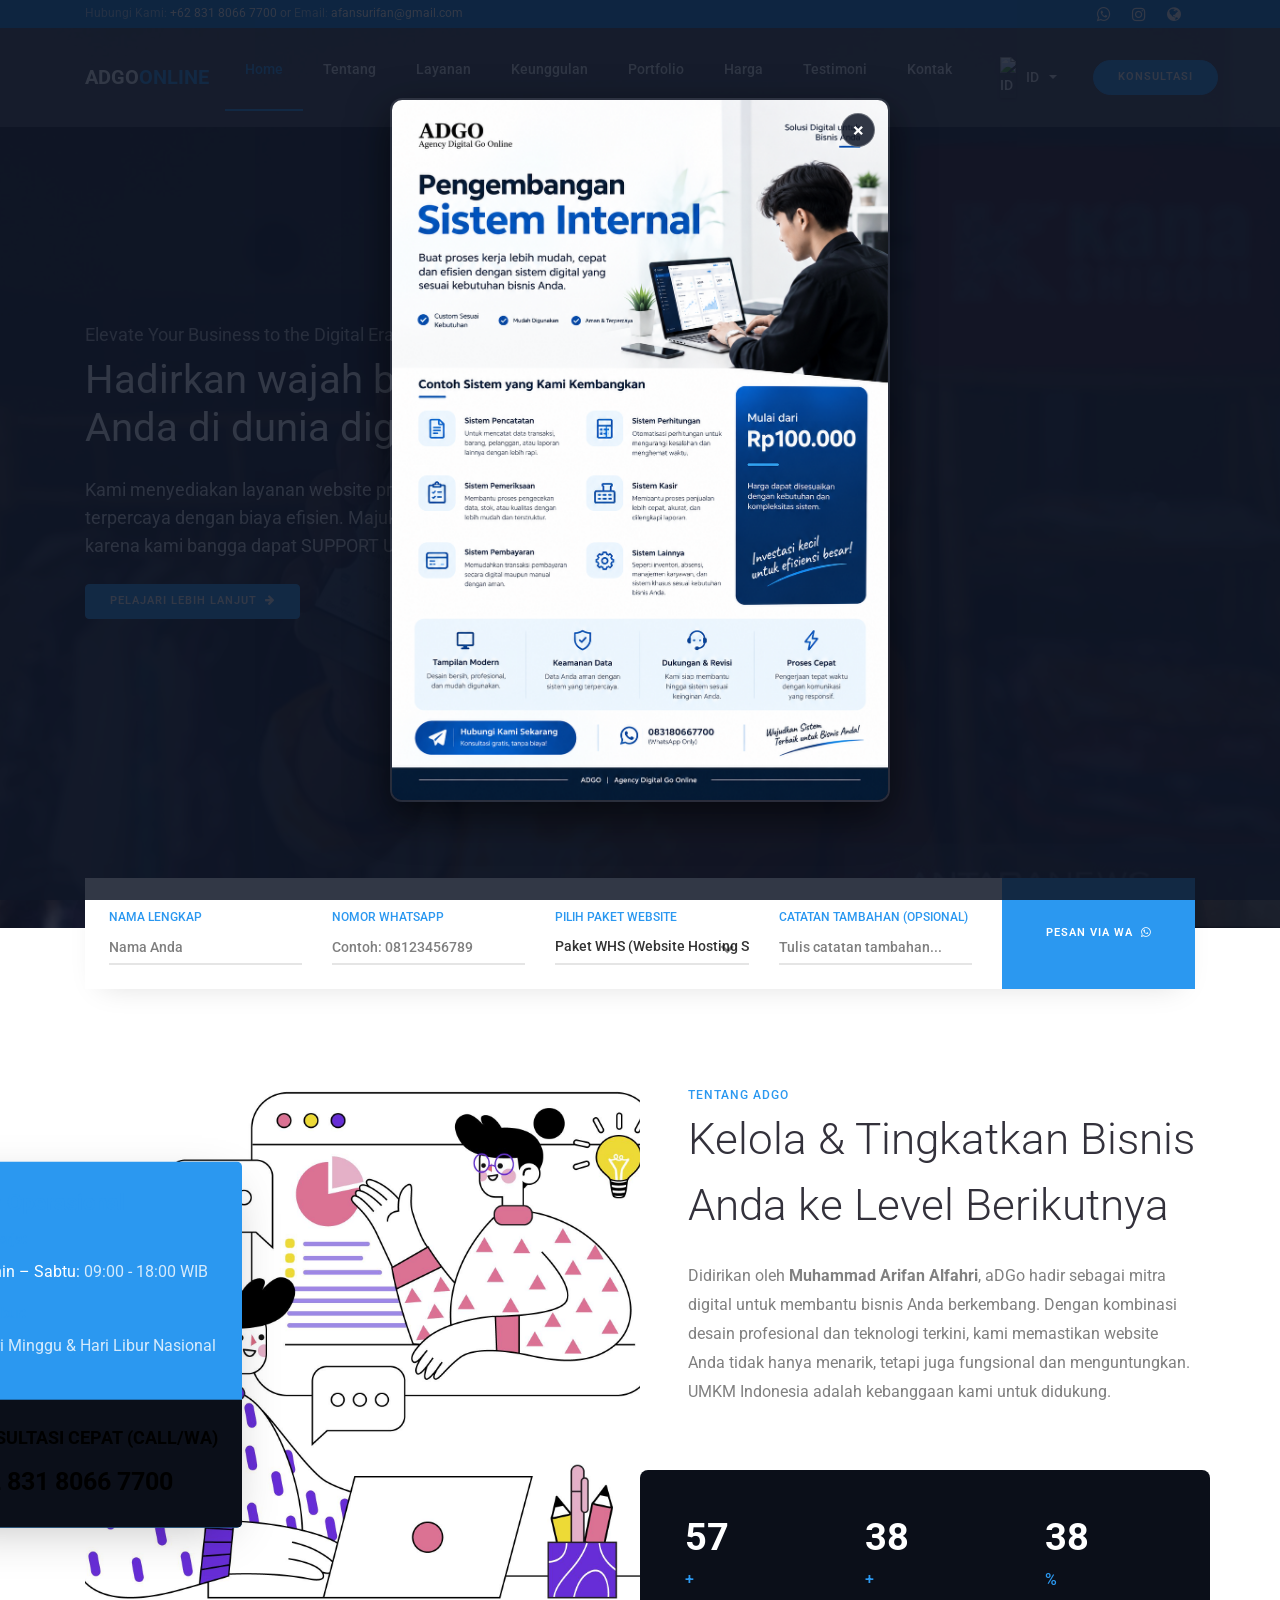
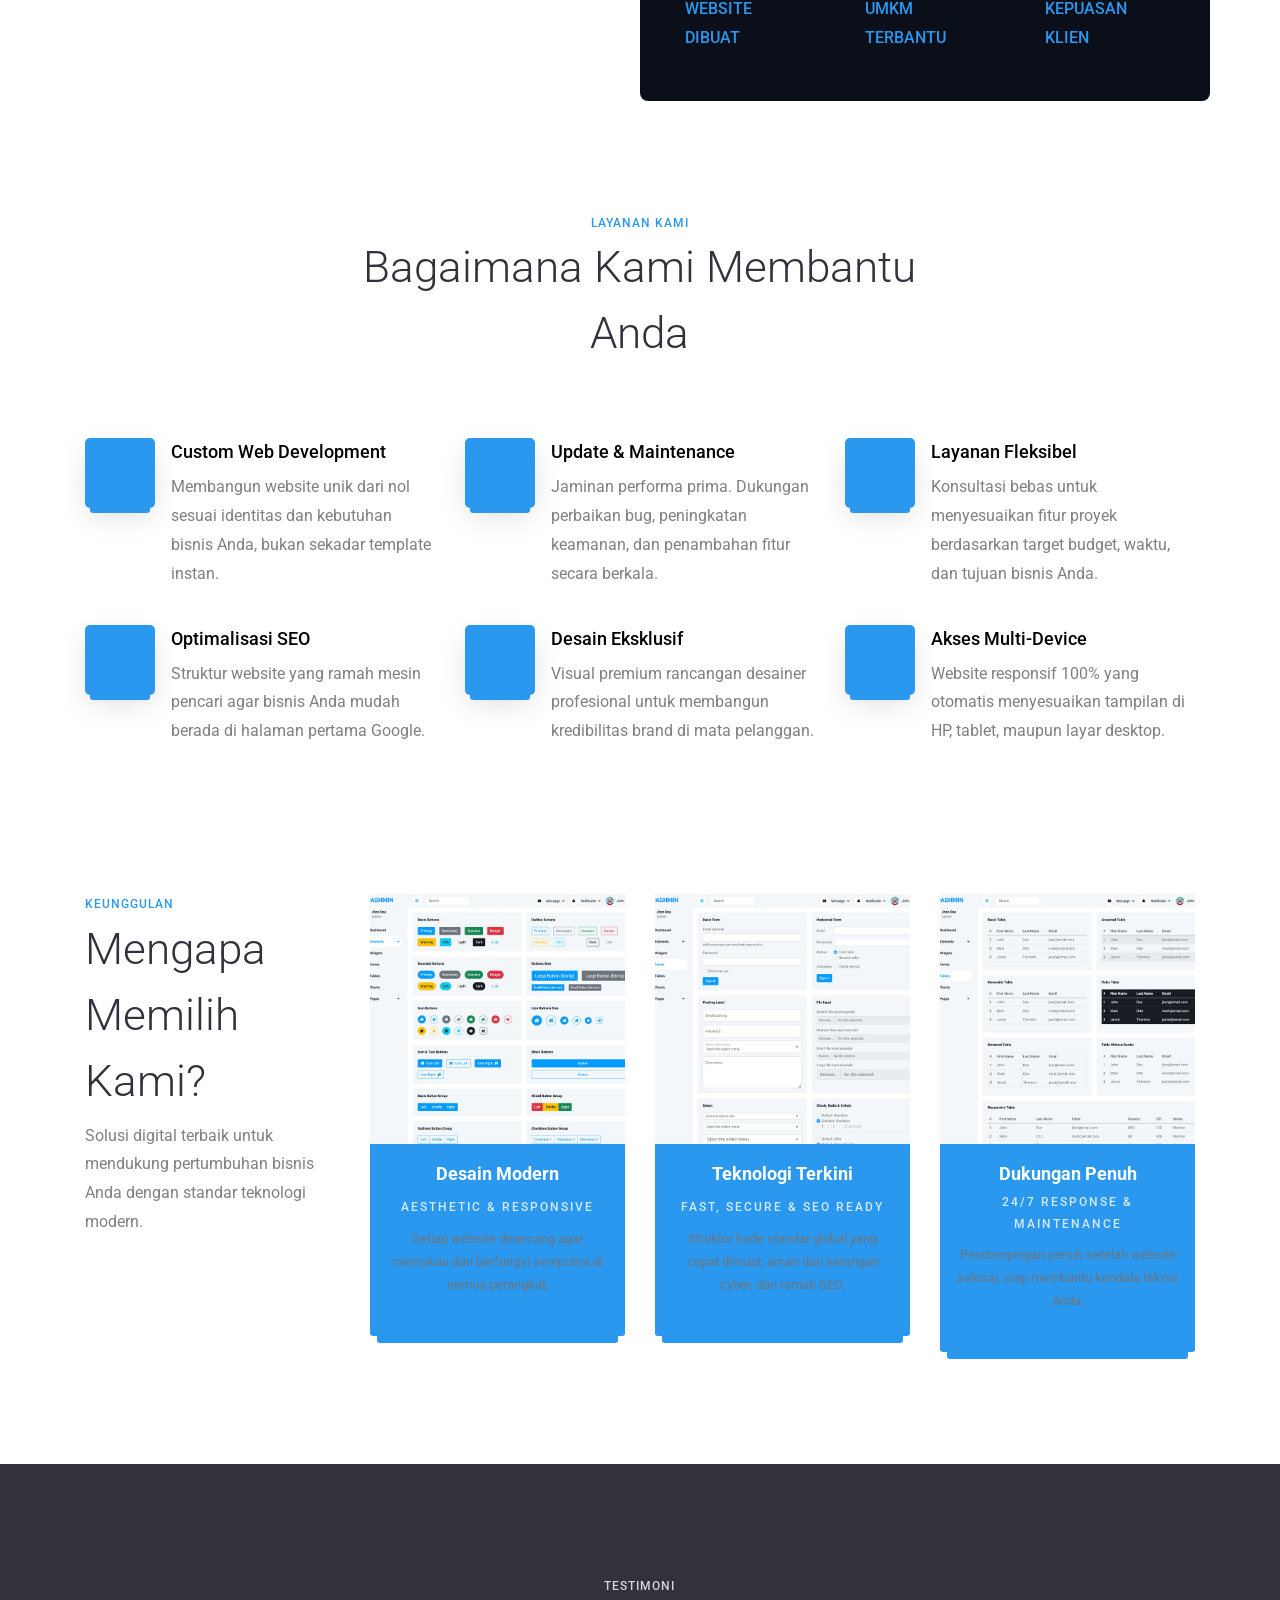
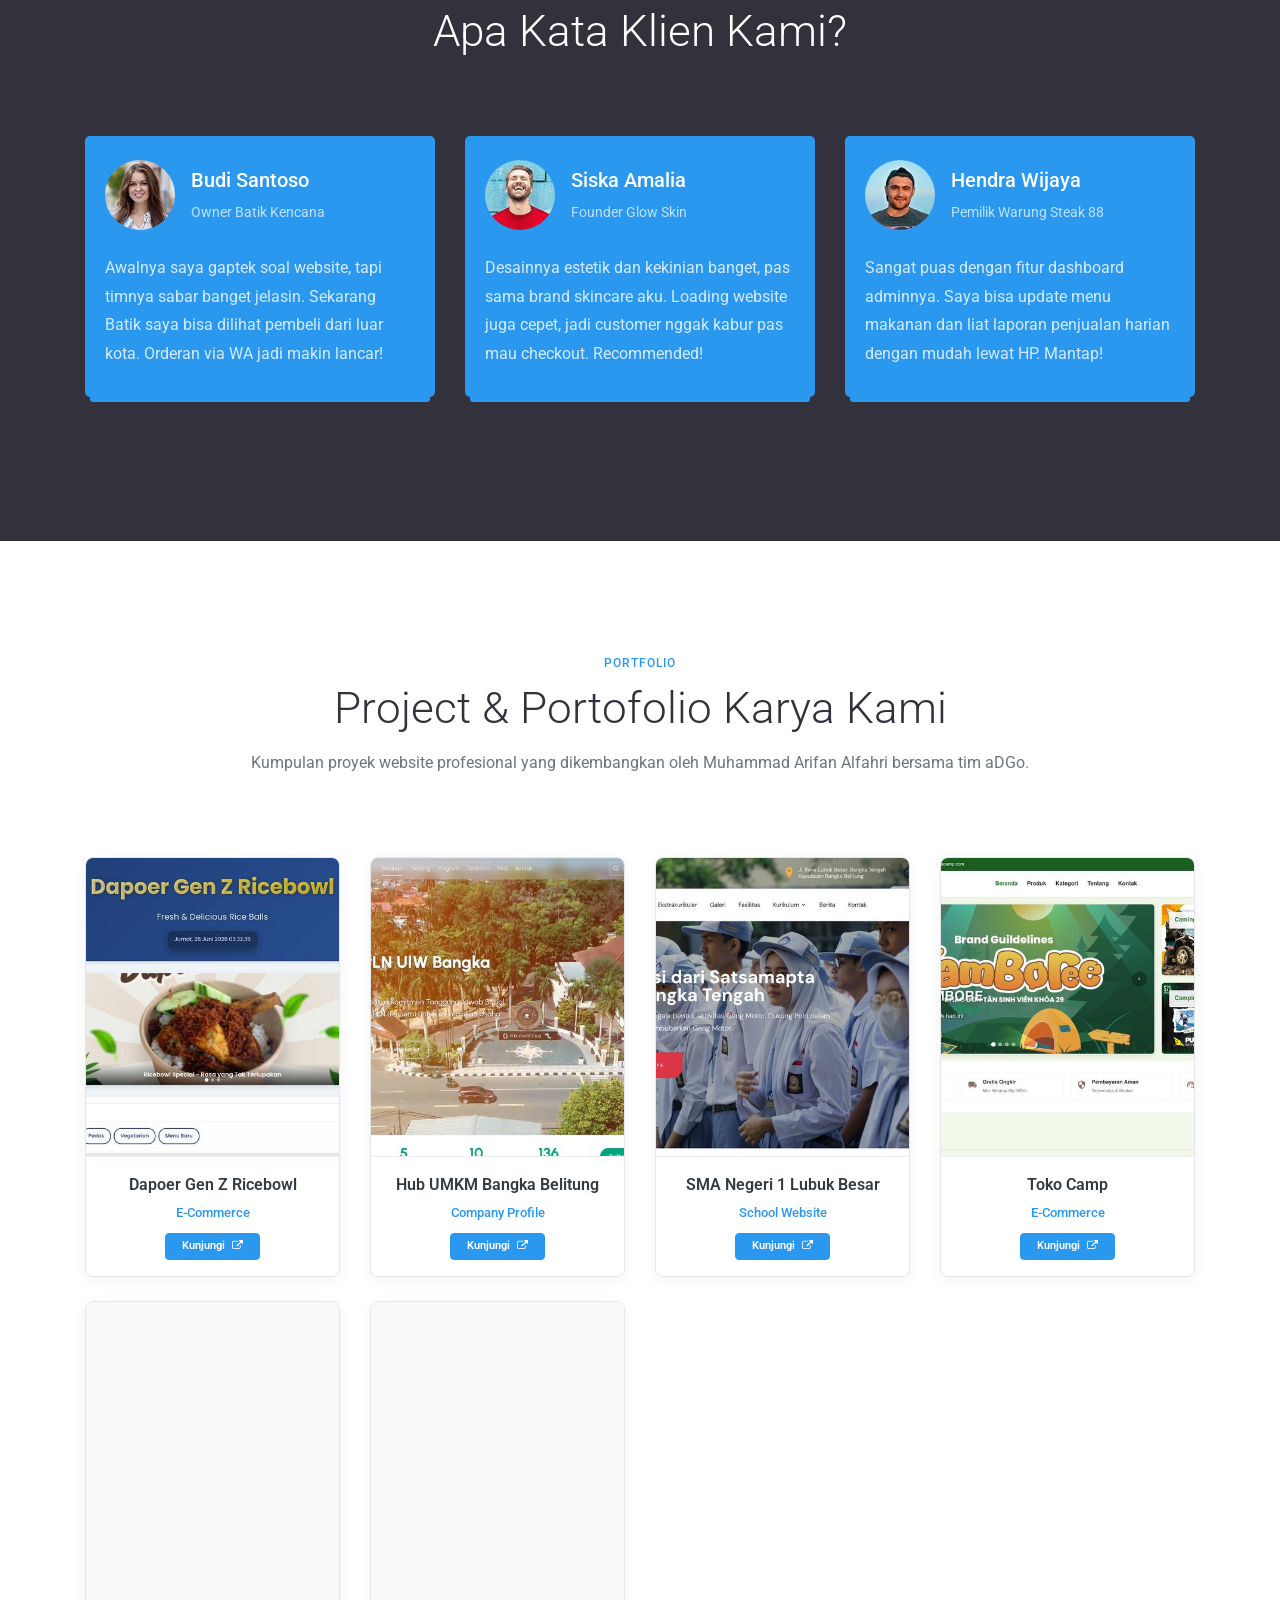
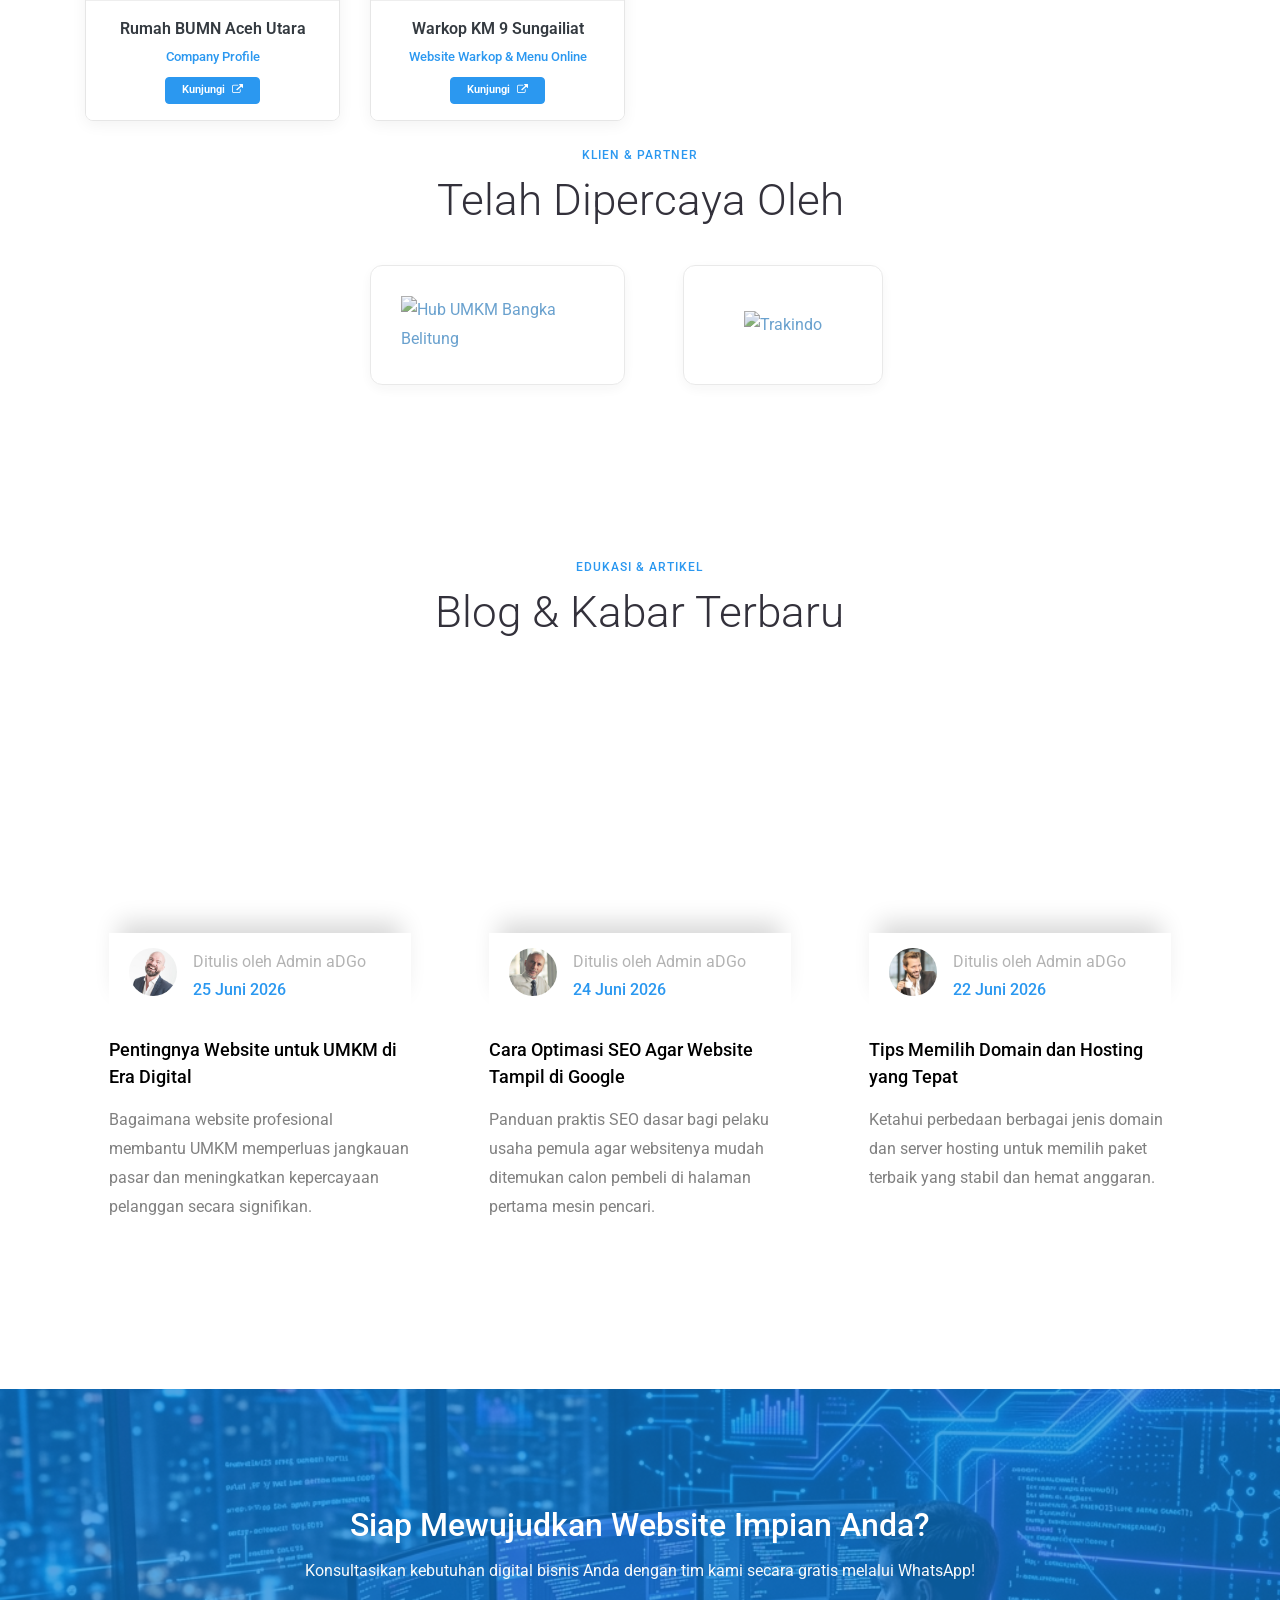
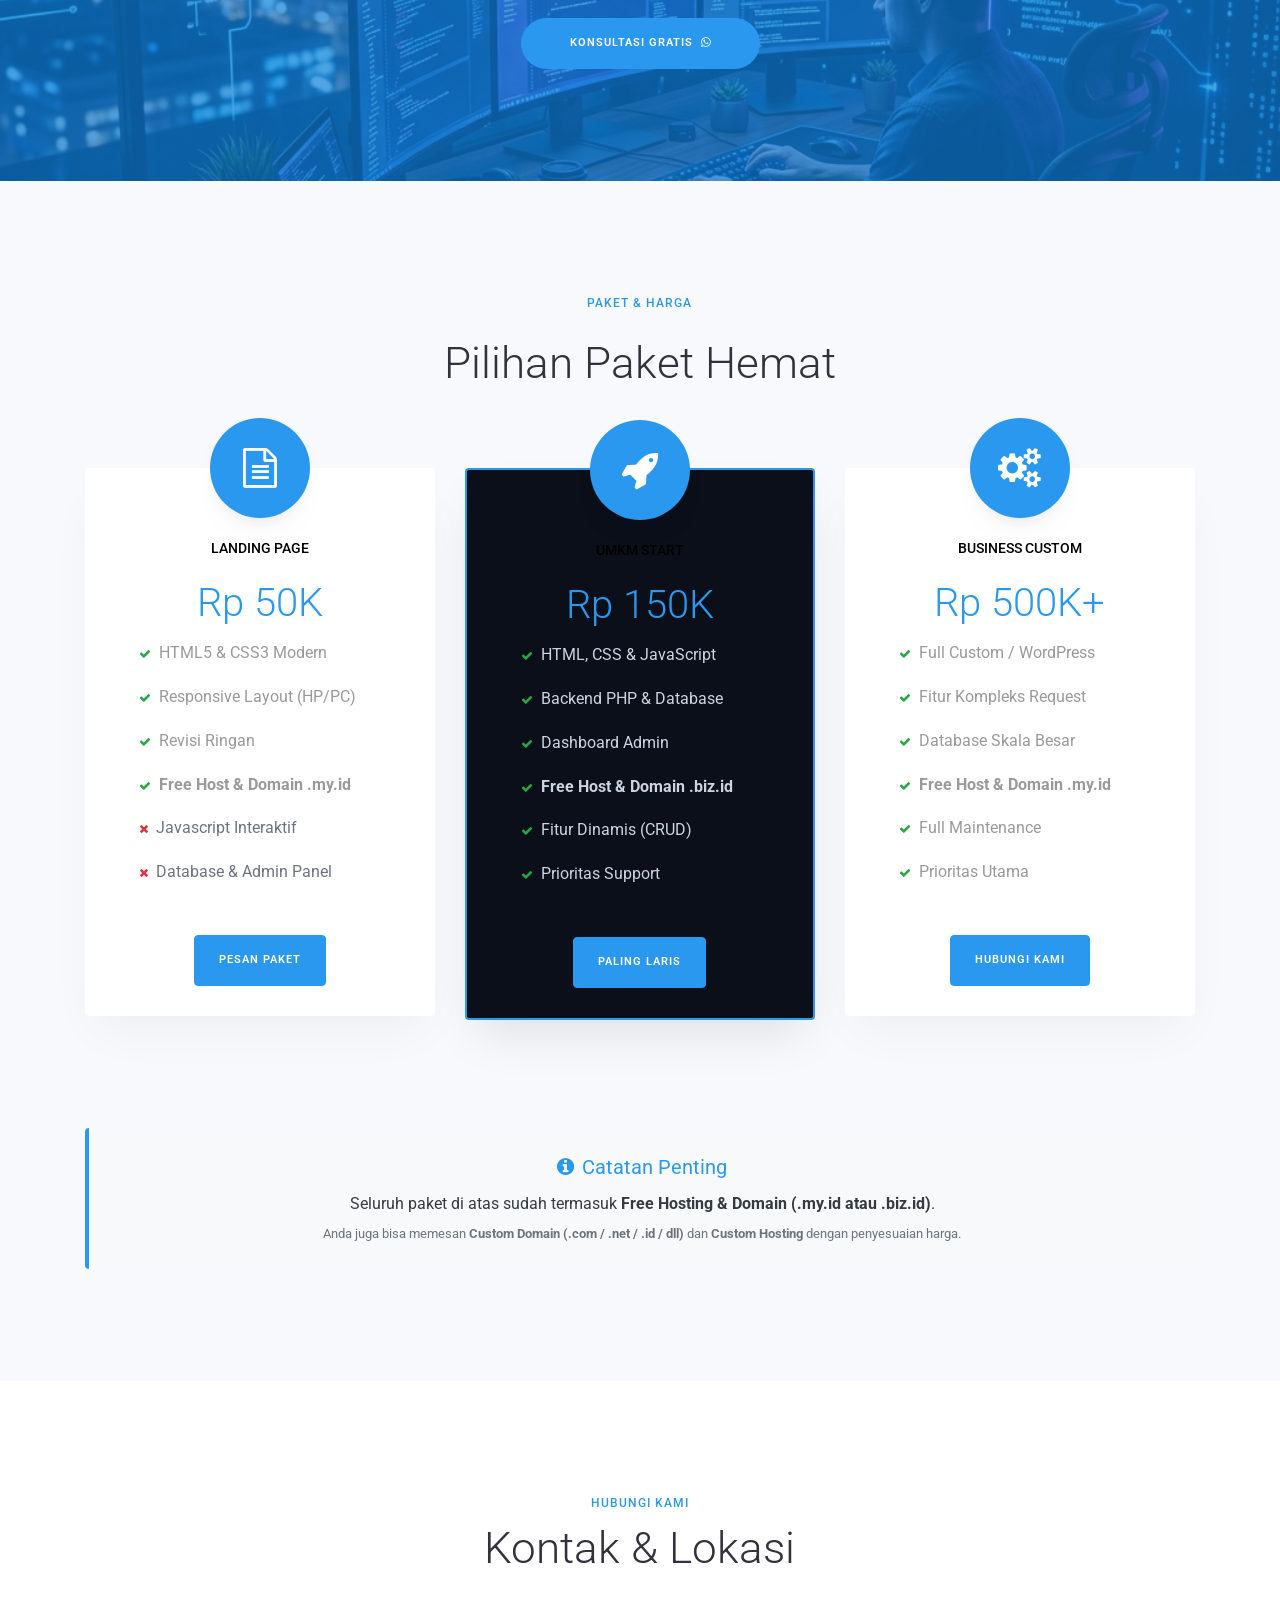
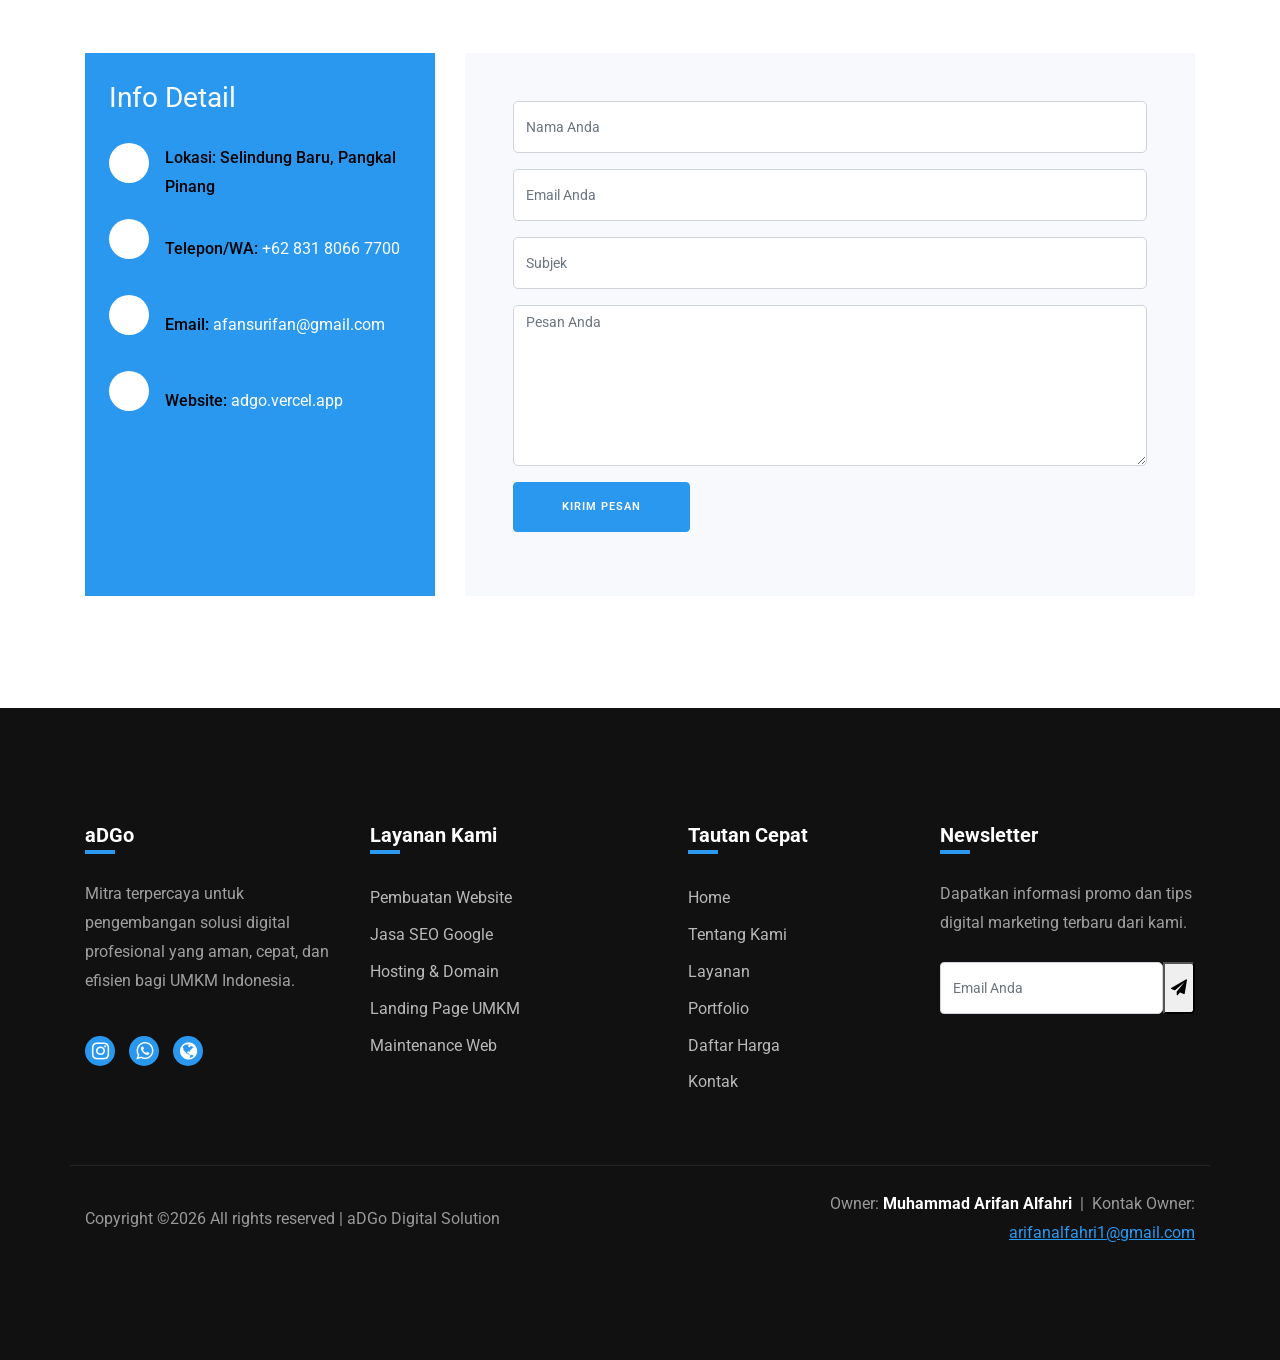
==== commit e7ee7283: "feat: update tema putih-hitam-biru, tambah iklan digitalisasi & pengembangan sistem, hapus iklan.png" ====
--- a/index1.html
+++ b/index1.html
@@ -356,8 +356,13 @@
     <div id="adPopup" class="ad-popup-overlay">
       <div class="ad-popup-container">
         <span class="ad-popup-close" id="adPopupClose">&times;</span>
-        <a href="#contact" id="adPopupLink">
-          <img src="img/iklan.png" alt="Promo Spesial aDGo" class="ad-popup-img">
+        <!-- Ad Slide 1: Digitalisasi -->
+        <a href="#services" id="adPopupLink" class="ad-slide active">
+          <img src="img/iklan digitalisasi.png" alt="Iklan Digitalisasi – aDGo Digital Agency" class="ad-popup-img">
+        </a>
+        <!-- Ad Slide 2: Pengembangan Sistem -->
+        <a href="#services" class="ad-slide" style="display:none;">
+          <img src="img/Pengembangan Sistem Internal untuk Bisnis.png" alt="Pengembangan Sistem Internal untuk Bisnis – aDGo" class="ad-popup-img">
         </a>
       </div>
     </div>
@@ -1815,6 +1820,17 @@
           var popup = document.getElementById("adPopup");
           var popupLink = document.getElementById("adPopupLink");
           
+          // Auto-cycle between ad slides every 3 seconds
+          var adSlides = document.querySelectorAll(".ad-slide");
+          if (adSlides.length > 1) {
+              var currentSlide = 0;
+              setInterval(function() {
+                  adSlides[currentSlide].style.display = "none";
+                  currentSlide = (currentSlide + 1) % adSlides.length;
+                  adSlides[currentSlide].style.display = "block";
+              }, 3000);
+          }
+
           if (closeBtn && popup) {
               function closePopup() {
                   popup.classList.remove("active");
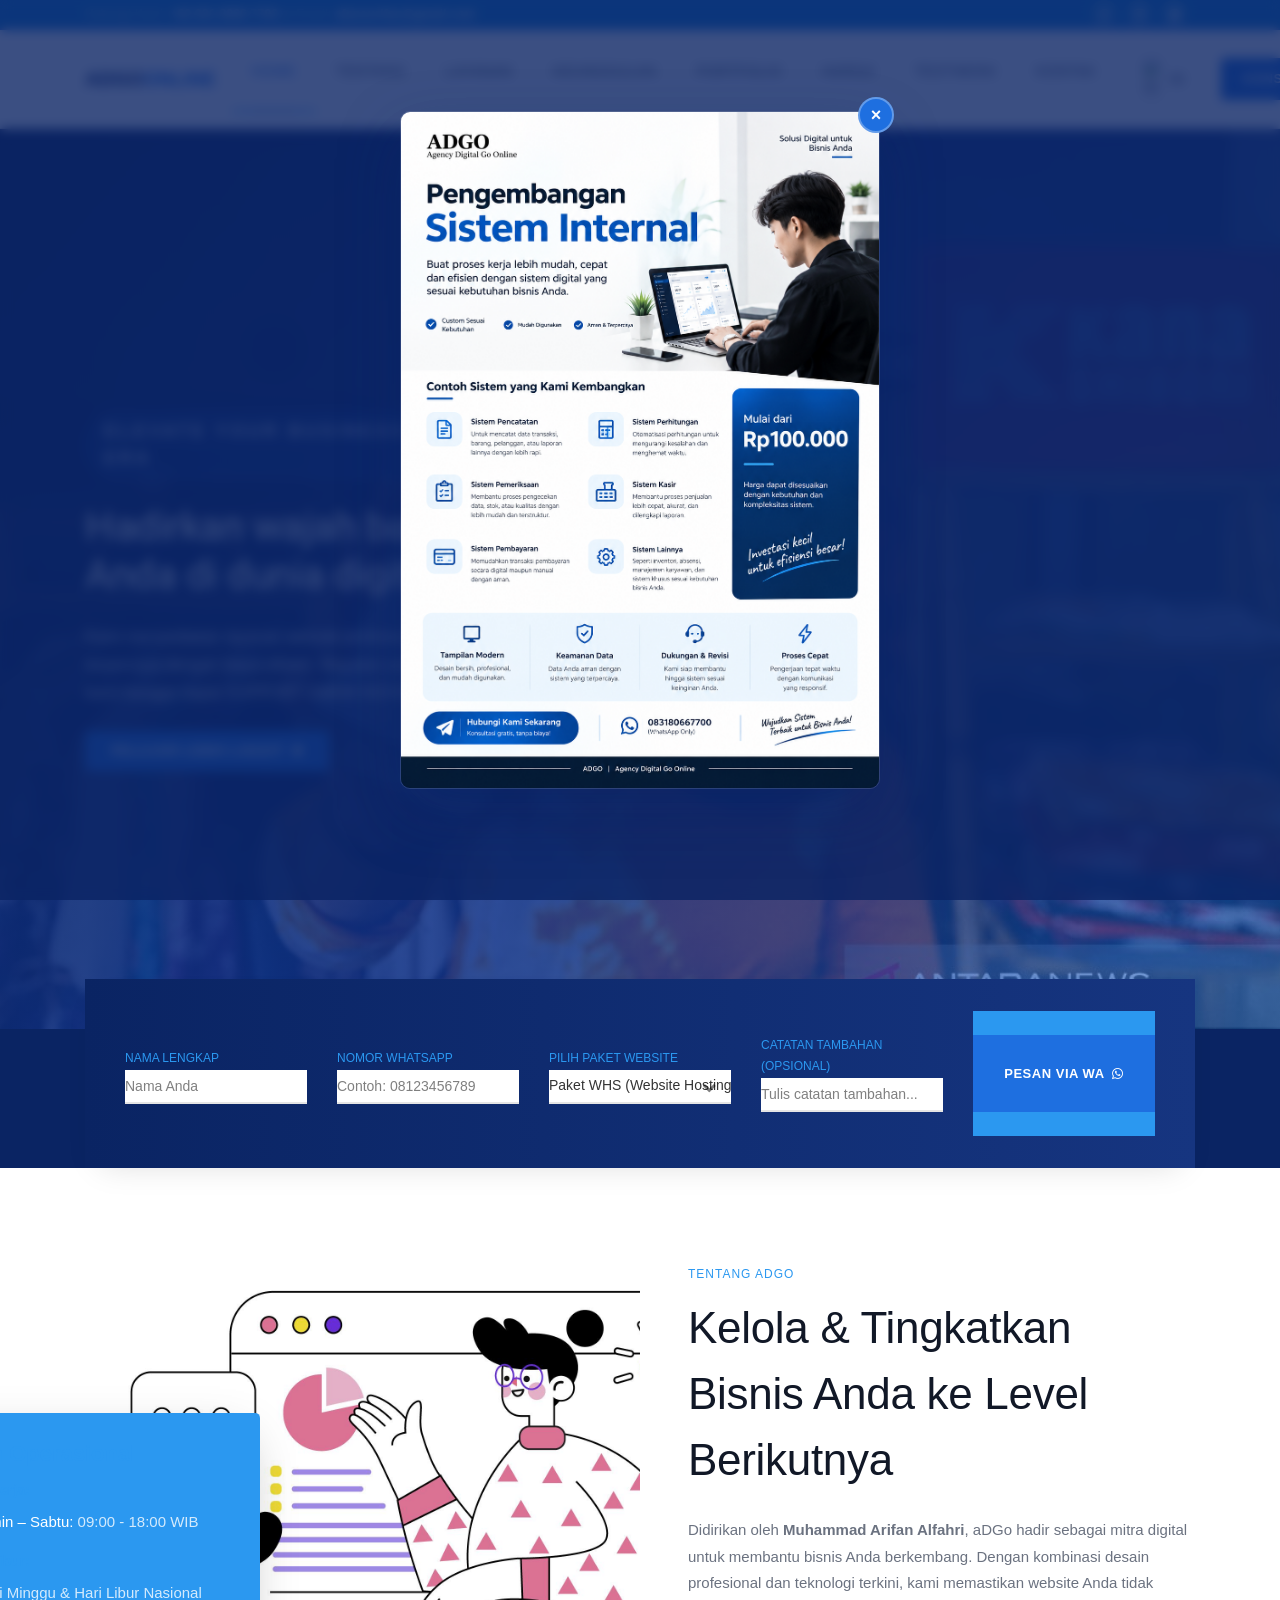
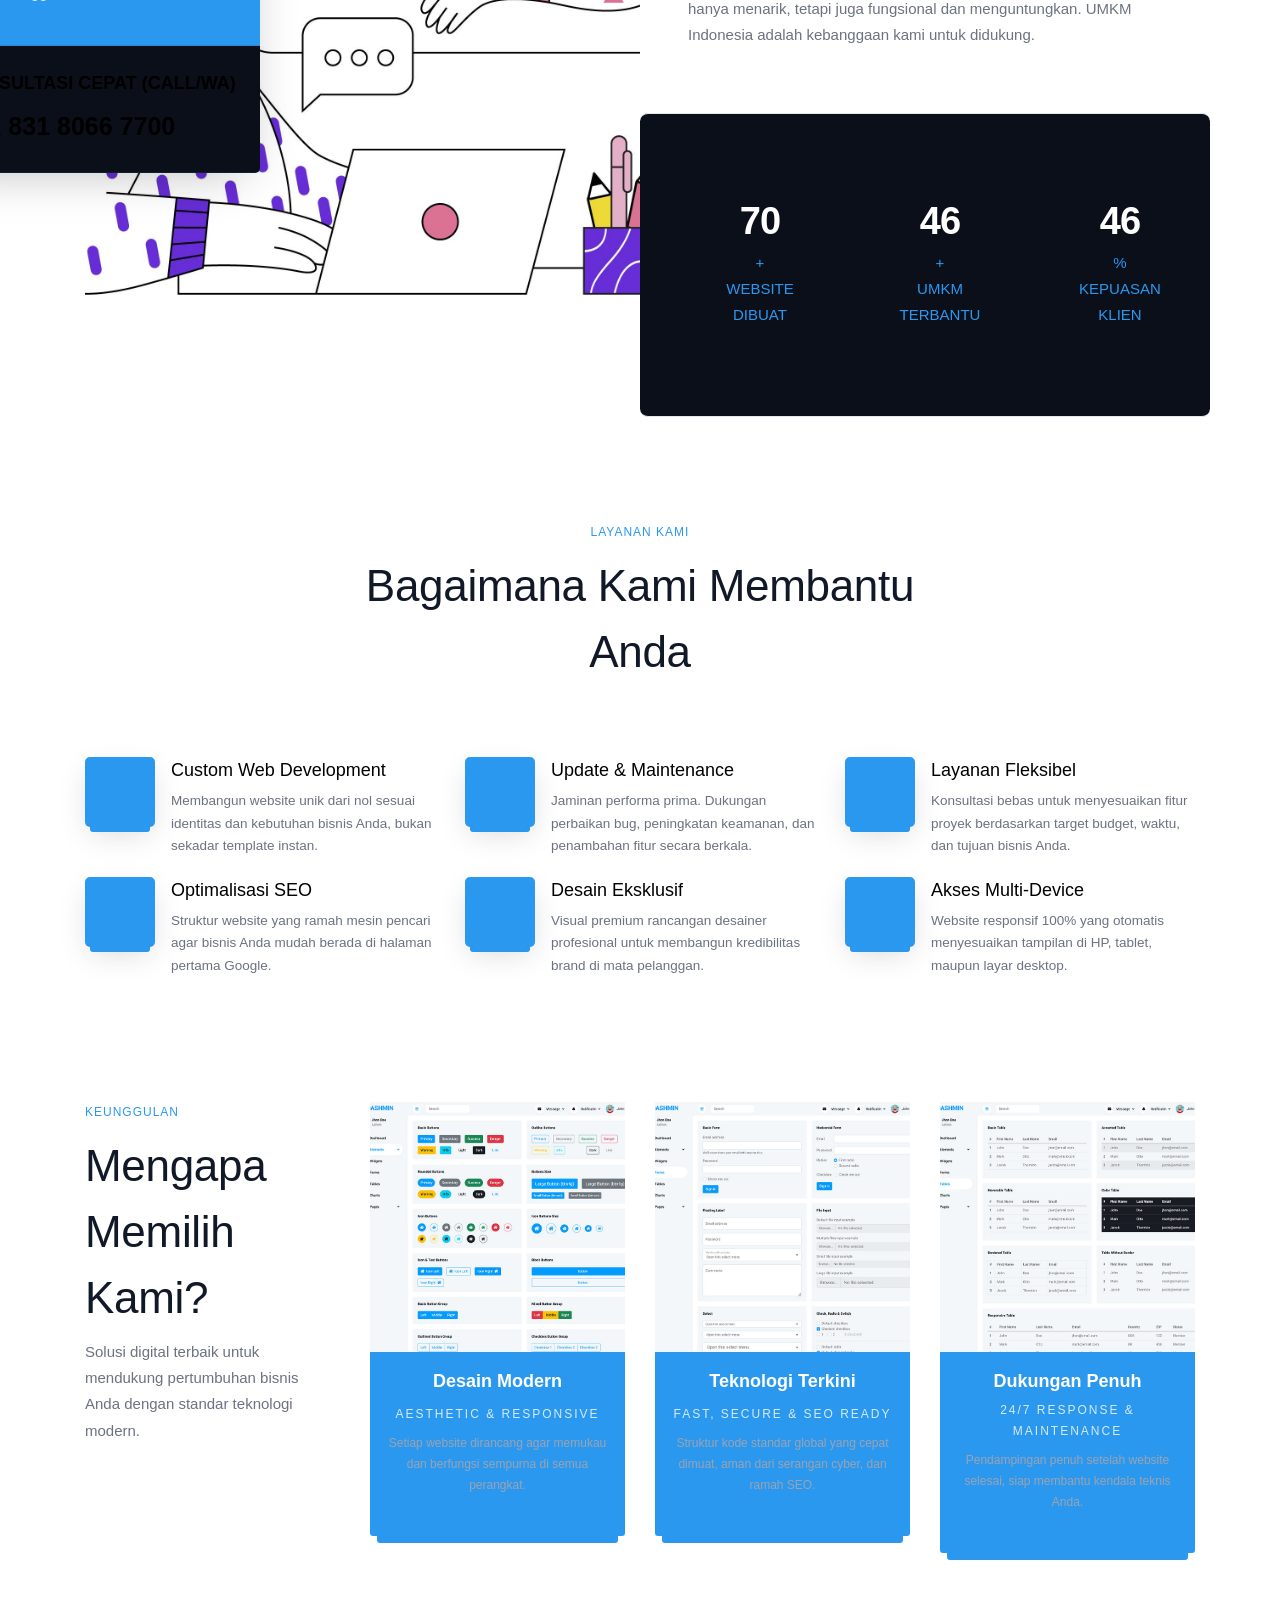
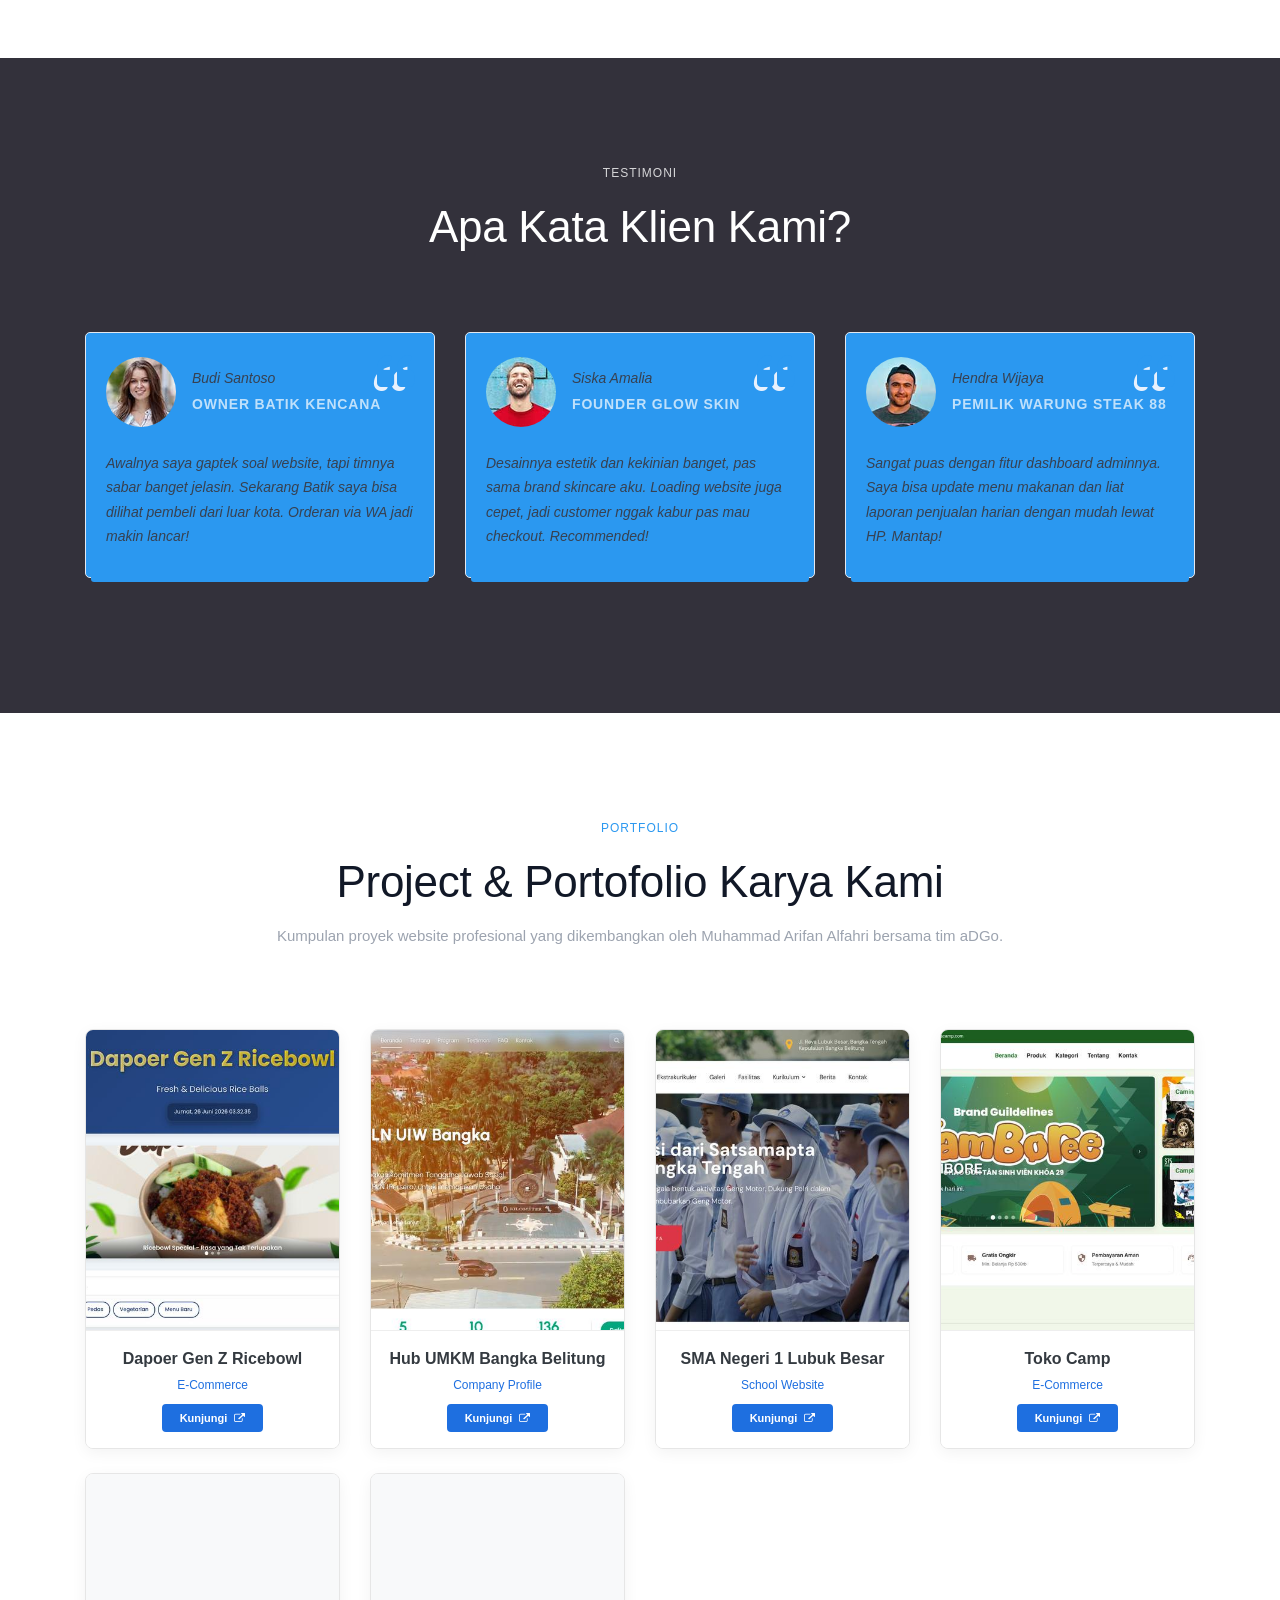
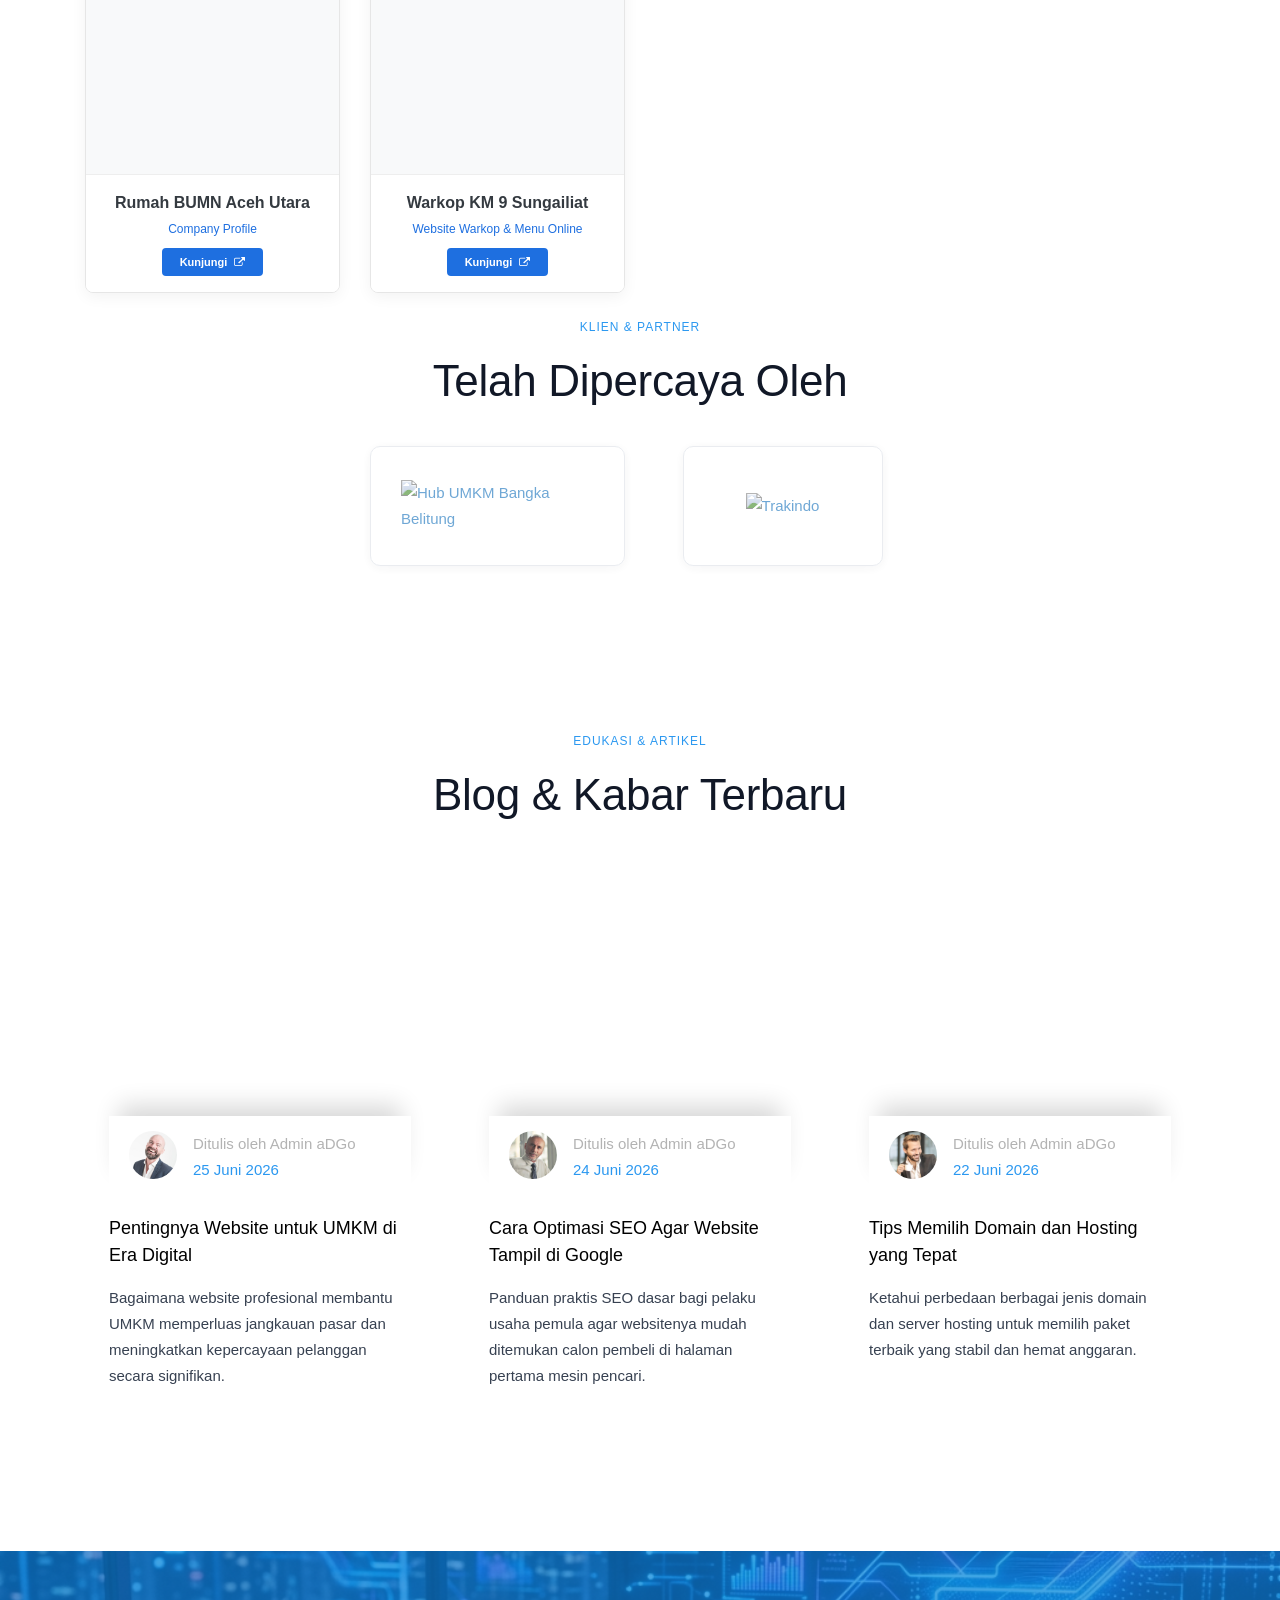
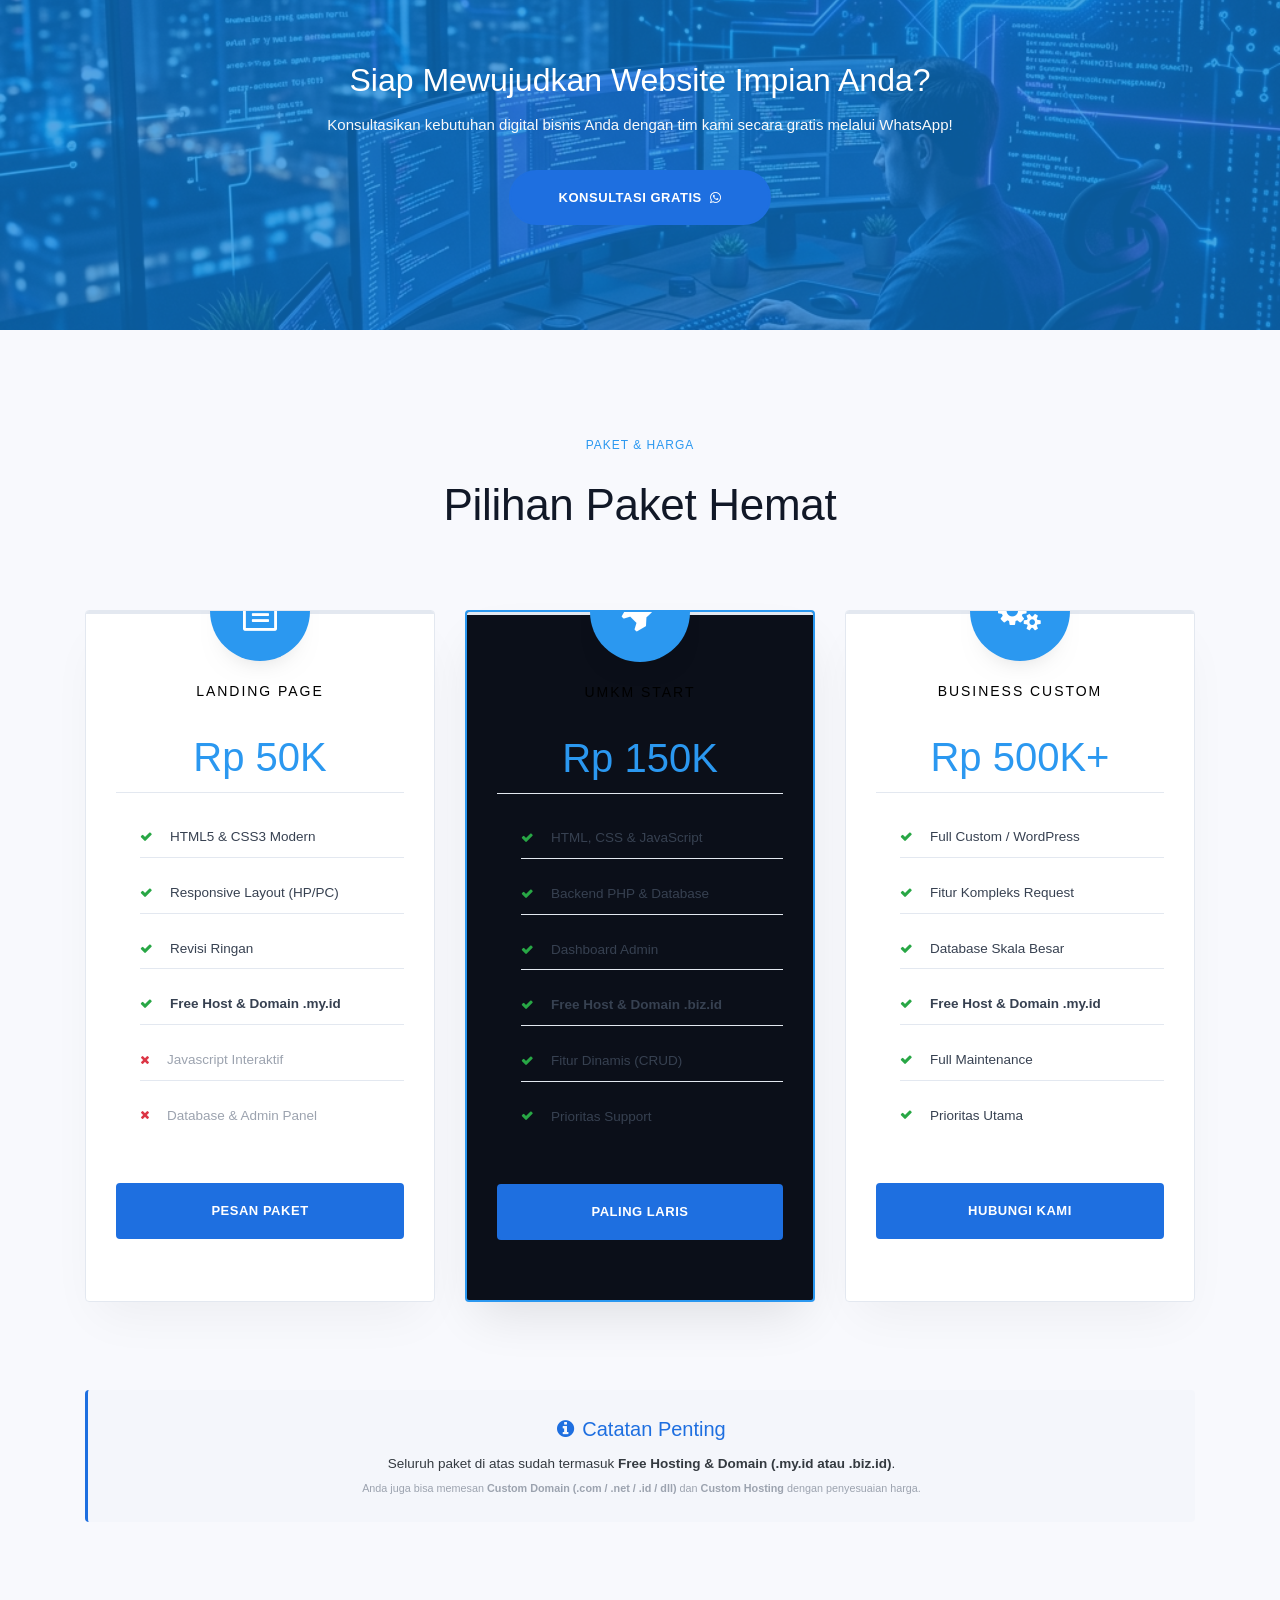
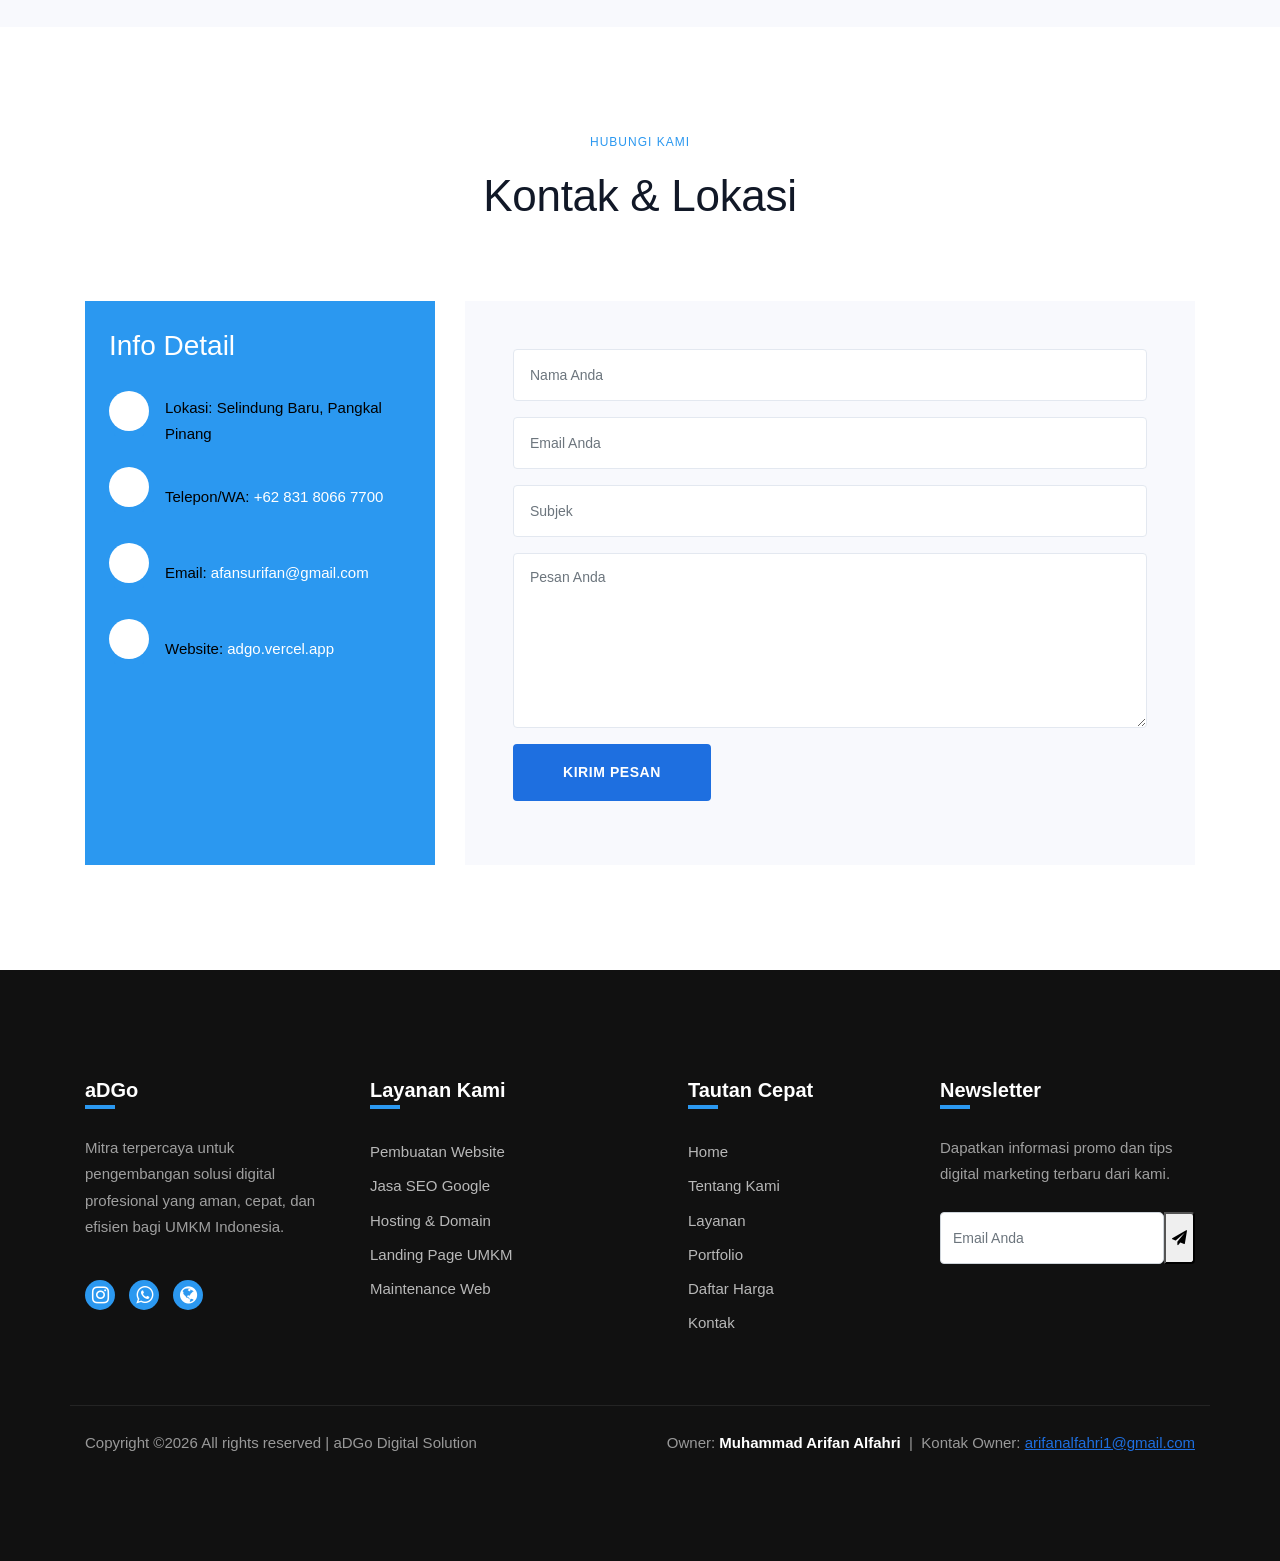
==== commit bf25b70b: "feat: sync corporate inline styles ke index1.html & index2.html" ====
--- a/index1.html
+++ b/index1.html
@@ -98,256 +98,154 @@
     <link rel="stylesheet" href="css/style.css">
 
     <style>
-      /* Custom tweaks for dark text on sliders & smooth adjustments */
-      .slider-text p.text-light {
-        color: rgba(255, 255, 255, 0.85) !important;
-        font-size: 1.1rem;
-        line-height: 1.6;
-      }
-      .navbar-brand span {
-        color: #2b98f0 !important;
-      }
+      /* ── Inline Corporate Overrides ─────────────────────────────── */
+
+      /* Navbar: white, sticky */
+      .ftco-navbar-light {
+        position: sticky !important;
+        top: 0 !important;
+        background: rgba(255,255,255,0.98) !important;
+      }
+      /* Nav CTA button */
+      #navConsultBtn {
+        background: #1e6fe0 !important;
+        border-color: #1e6fe0 !important;
+        border-radius: 4px !important;
+        font-size: 13px; font-weight: 600;
+        padding: 9px 20px !important;
+        letter-spacing: 0.04em;
+        box-shadow: 0 4px 14px rgba(30,111,224,.25);
+        transition: all 0.28s ease;
+      }
+      #navConsultBtn:hover {
+        background: #0a2463 !important;
+        border-color: #0a2463 !important;
+        transform: translateY(-1px);
+      }
+
+      /* Hero overlay */
+      .hero-wrap { min-height: 100vh; }
       .hero-wrap .overlay {
-        background: #0f1626 !important;
-        opacity: 0.8 !important;
-      }
-      .btn.btn-primary {
-        background: #2b98f0 !important;
-        border: 1px solid #2b98f0 !important;
-      }
-      .btn.btn-primary:hover {
+        background: linear-gradient(125deg,rgba(10,36,99,0.93) 0%,rgba(15,55,150,0.82) 55%,rgba(30,111,224,0.52) 100%) !important;
+        opacity: 1 !important;
+      }
+
+      /* Portfolio cards */
+      .portfolio-link-wrap {
+        display: block; width: 100%; height: 100%;
+        position: relative; overflow: hidden; cursor: pointer;
+      }
+      .portfolio-img {
+        width: 100%; height: 100%;
+        background-size: cover; background-position: top center;
+        transition: transform 0.6s cubic-bezier(0.25,1,0.5,1);
+      }
+      .portfolio-link-wrap:hover .portfolio-img { transform: scale(1.07); }
+      .portfolio-overlay {
+        position: absolute; inset: 0;
+        background: linear-gradient(to top,rgba(10,36,99,0.92) 0%,rgba(10,36,99,0.30) 100%);
+        display: flex; flex-direction: column;
+        justify-content: flex-end; align-items: flex-start;
+        padding: 24px; opacity: 0;
+        transition: opacity 0.35s ease; color: #fff;
+      }
+      .portfolio-link-wrap:hover .portfolio-overlay { opacity: 1; }
+      .portfolio-overlay span.fa {
+        font-size: 22px; color: #4a90e8; margin-bottom: 8px;
+        transform: translateY(10px);
+        transition: transform 0.35s cubic-bezier(0.25,1,0.5,1);
+      }
+      .portfolio-overlay .overlay-text {
+        font-weight: 700; letter-spacing: 1.2px;
+        text-transform: uppercase; font-size: 11px;
+        color: #fff; transform: translateY(10px);
+        transition: transform 0.35s cubic-bezier(0.25,1,0.5,1);
+      }
+      .portfolio-link-wrap:hover .portfolio-overlay span.fa,
+      .portfolio-link-wrap:hover .portfolio-overlay .overlay-text { transform: translateY(0); }
+
+      /* Ad Popup */
+      .ad-popup-overlay {
+        position: fixed; inset: 0;
+        background: rgba(10,36,99,0.80);
+        backdrop-filter: blur(6px);
+        z-index: 999999;
+        display: flex; justify-content: center; align-items: center;
+        opacity: 0; pointer-events: none;
+        transition: opacity 0.4s ease;
+      }
+      .ad-popup-overlay.active { opacity: 1; pointer-events: auto; }
+      .ad-popup-container {
+        position: relative; max-width: 480px; width: 90%;
+        transform: scale(0.85) translateY(20px);
+        transition: transform 0.4s cubic-bezier(0.175,0.885,0.32,1.275);
+      }
+      .ad-popup-overlay.active .ad-popup-container { transform: scale(1) translateY(0); }
+      .ad-popup-img {
+        width: 100%; height: auto; display: block;
+        border-radius: 10px;
+        box-shadow: 0 24px 60px rgba(10,36,99,.40);
+        border: 1px solid rgba(255,255,255,0.12);
+      }
+      .ad-popup-close {
+        position: absolute; top: -14px; right: -14px;
+        width: 36px; height: 36px;
+        background: #1e6fe0; color: #fff; border-radius: 50%;
+        display: flex; justify-content: center; align-items: center;
+        font-size: 18px; font-weight: 700; cursor: pointer;
+        border: 2px solid rgba(255,255,255,0.3);
+        transition: all 0.28s ease; z-index: 1000000; line-height: 1;
+      }
+      .ad-popup-close:hover { background: #0a2463; transform: rotate(90deg) scale(1.1); }
+
+      /* Language switcher dropdown */
+      .lang-switcher-dropdown {
+        background: #fff !important;
+        border: 1px solid #e3e8f0 !important;
+        border-radius: 8px !important;
+        box-shadow: 0 8px 28px rgba(10,36,99,.13) !important;
+        padding: 6px 0 !important; margin-top: 0 !important;
+      }
+      .lang-switcher-dropdown .dropdown-item {
+        color: #374151 !important; font-size: 13px;
+        font-weight: 500; padding: 9px 18px !important;
+        transition: all 0.22s ease;
+        display: flex; align-items: center; gap: 8px;
         background: transparent !important;
-        color: #2b98f0 !important;
-      }
-      .bg-primary {
-        background-color: #2b98f0 !important;
-      }
-      .text-primary {
-        color: #2b98f0 !important;
-      }
-      .border-primary {
-        border-color: #2b98f0 !important;
-      }
-      .ftco-navbar-light .navbar-nav > .nav-item > .nav-link {
-        font-weight: 500;
-      }
-      .ftco-counter .number {
-        font-weight: 700;
-      }
-      .price-item-note {
-        margin-top: 30px;
-        background: #f8f9fa;
-        border-left: 4px solid #2b98f0;
-      }
-      .work {
-        background-size: cover;
-        background-position: center;
-        margin-bottom: 30px;
-        height: 270px;
-        position: relative;
-        border-radius: 8px;
-        overflow: hidden;
-      }
-      .work .desc h2 a {
-        color: #fff !important;
-        font-size: 18px;
-        font-weight: 600;
-      }
-      
-      /* Portfolio custom styles for preview images & premium overlay */
-      .portfolio-link-wrap {
-        display: block;
-        width: 100%;
-        height: 100%;
-        position: relative;
-        overflow: hidden;
-        cursor: pointer;
-      }
-      .portfolio-img {
-        width: 100%;
-        height: 100%;
-        background-size: cover;
-        background-position: top center;
-        transition: transform 0.6s cubic-bezier(0.25, 1, 0.5, 1);
-      }
-      .portfolio-link-wrap:hover .portfolio-img {
-        transform: scale(1.08);
-      }
-      .portfolio-overlay {
-        position: absolute;
-        top: 0;
-        left: 0;
-        width: 100%;
-        height: 100%;
-        background: rgba(15, 22, 38, 0.85);
-        display: flex;
-        flex-direction: column;
-        justify-content: center;
-        align-items: center;
-        opacity: 0;
-        transition: opacity 0.4s ease;
-        color: #fff;
-      }
-      .portfolio-link-wrap:hover .portfolio-overlay {
-        opacity: 1;
-      }
-      .portfolio-overlay span.fa {
-        font-size: 28px;
-        color: #2b98f0;
-        margin-bottom: 10px;
-        transform: translateY(15px);
-        transition: transform 0.4s cubic-bezier(0.25, 1, 0.5, 1), color 0.3s ease;
-      }
-      .portfolio-overlay .overlay-text {
-        font-weight: 600;
-        letter-spacing: 1.5px;
-        text-transform: uppercase;
-        font-size: 11px;
-        color: #ffffff;
-        transform: translateY(15px);
-        transition: transform 0.4s cubic-bezier(0.25, 1, 0.5, 1);
-      }
-      .portfolio-link-wrap:hover .portfolio-overlay span.fa,
-      .portfolio-link-wrap:hover .portfolio-overlay .overlay-text {
-        transform: translateY(0);
-      }
-
-      /* Ad Popup Overlay & Animation */
-      .ad-popup-overlay {
-        position: fixed;
-        top: 0;
-        left: 0;
-        width: 100%;
-        height: 100%;
-        background: rgba(15, 22, 38, 0.85);
-        z-index: 999999;
-        display: flex;
-        justify-content: center;
-        align-items: center;
-        opacity: 0;
-        pointer-events: none;
-        transition: opacity 0.4s ease;
-      }
-      .ad-popup-overlay.active {
-        opacity: 1;
-        pointer-events: auto;
-      }
-      .ad-popup-container {
-        position: relative;
-        max-width: 500px;
-        width: 90%;
-        background: transparent;
-        transform: scale(0.8);
-        transition: transform 0.4s cubic-bezier(0.175, 0.885, 0.32, 1.275);
-      }
-      .ad-popup-overlay.active .ad-popup-container {
-        transform: scale(1);
-      }
-      .ad-popup-img {
-        width: 100%;
-        height: auto;
-        display: block;
-        border-radius: 12px;
-        box-shadow: 0 15px 40px rgba(0, 0, 0, 0.6);
-        border: 2px solid rgba(255, 255, 255, 0.1);
-      }
-      .ad-popup-close {
-        position: absolute;
-        top: 15px;
-        right: 15px;
-        width: 34px;
-        height: 34px;
-        background: rgba(15, 22, 38, 0.85);
-        color: #fff;
-        border-radius: 50%;
-        display: flex;
-        justify-content: center;
-        align-items: center;
-        font-size: 20px;
-        font-weight: bold;
-        cursor: pointer;
-        border: 1px solid rgba(255, 255, 255, 0.3);
-        transition: all 0.3s ease;
-        z-index: 1000000;
-        line-height: 1;
-      }
-      .ad-popup-close:hover {
-        background: #2b98f0;
-        border-color: #2b98f0;
-        transform: rotate(90deg) scale(1.05);
-      }
-
-      /* Custom Language Dropdown Switcher */
-      .ftco-navbar-light .navbar-nav > .nav-item.dropdown:hover > .dropdown-menu {
-        display: block;
-      }
-      .lang-switcher-dropdown {
-        background: #111827 !important;
-        border: 1px solid rgba(43, 152, 240, 0.3) !important;
-        border-radius: 8px !important;
-        box-shadow: 0 10px 30px rgba(0, 0, 0, 0.5) !important;
-        margin-top: 0 !important;
-        padding: 8px 0 !important;
-      }
-      .lang-switcher-dropdown .dropdown-item {
-        color: #e5e7eb !important;
-        font-size: 14px;
-        font-weight: 500;
-        padding: 8px 20px !important;
-        transition: all 0.2s ease;
-        display: flex;
-        align-items: center;
-        gap: 8px;
-        background: transparent !important;
       }
       .lang-switcher-dropdown .dropdown-item:hover {
-        background: #2b98f0 !important;
-        color: #ffffff !important;
+        background: #e8f1fd !important; color: #1e6fe0 !important;
       }
       .lang-switcher-dropdown .dropdown-item.active {
-        background: rgba(43, 152, 240, 0.1) !important;
-        color: #2b98f0 !important;
+        background: #e8f1fd !important; color: #1e6fe0 !important; font-weight: 600;
       }
       .lang-toggle-btn {
-        cursor: pointer;
-        display: flex;
-        align-items: center;
-        gap: 6px;
+        cursor: pointer; display: flex; align-items: center; gap: 6px;
+        color: #374151 !important; font-size: 13px; font-weight: 600;
       }
 
       /* Trusted By Logo Section */
-      #trusted-by {
-        padding-top: 60px;
-        padding-bottom: 60px;
-      }
+      #trusted-by { padding-top: 60px; padding-bottom: 60px; }
       .trusted-logo-wrap {
-        display: flex;
-        align-items: center;
-        justify-content: center;
+        display: flex; align-items: center; justify-content: center;
         padding: 20px 30px;
         background: #ffffff;
-        border: 1px solid #e6e6e6;
-        border-radius: 12px;
-        box-shadow: 0 4px 15px rgba(0,0,0,0.05);
-        transition: all 0.4s cubic-bezier(0.25, 1, 0.5, 1);
-        min-width: 200px;
-        height: 120px;
-        filter: grayscale(40%);
-        opacity: 0.85;
+        border: 1px solid #e3e8f0;
+        border-radius: 10px;
+        box-shadow: 0 2px 12px rgba(10,36,99,.06);
+        transition: all 0.35s cubic-bezier(0.25,1,0.5,1);
+        min-width: 200px; height: 120px;
+        filter: grayscale(35%); opacity: 0.80;
       }
       .trusted-logo-wrap:hover {
-        transform: translateY(-6px);
-        box-shadow: 0 12px 30px rgba(43, 152, 240, 0.2);
-        border-color: #2b98f0;
-        filter: grayscale(0%);
-        opacity: 1;
+        transform: translateY(-5px);
+        box-shadow: 0 10px 28px rgba(30,111,224,0.18);
+        border-color: #1e6fe0;
+        filter: grayscale(0%); opacity: 1;
       }
       .trusted-logo {
-        max-width: 100%;
-        max-height: 80px;
-        width: auto;
-        height: auto;
-        object-fit: contain;
+        max-width: 100%; max-height: 80px;
+        width: auto; height: auto; object-fit: contain;
       }
     </style>
   </head>
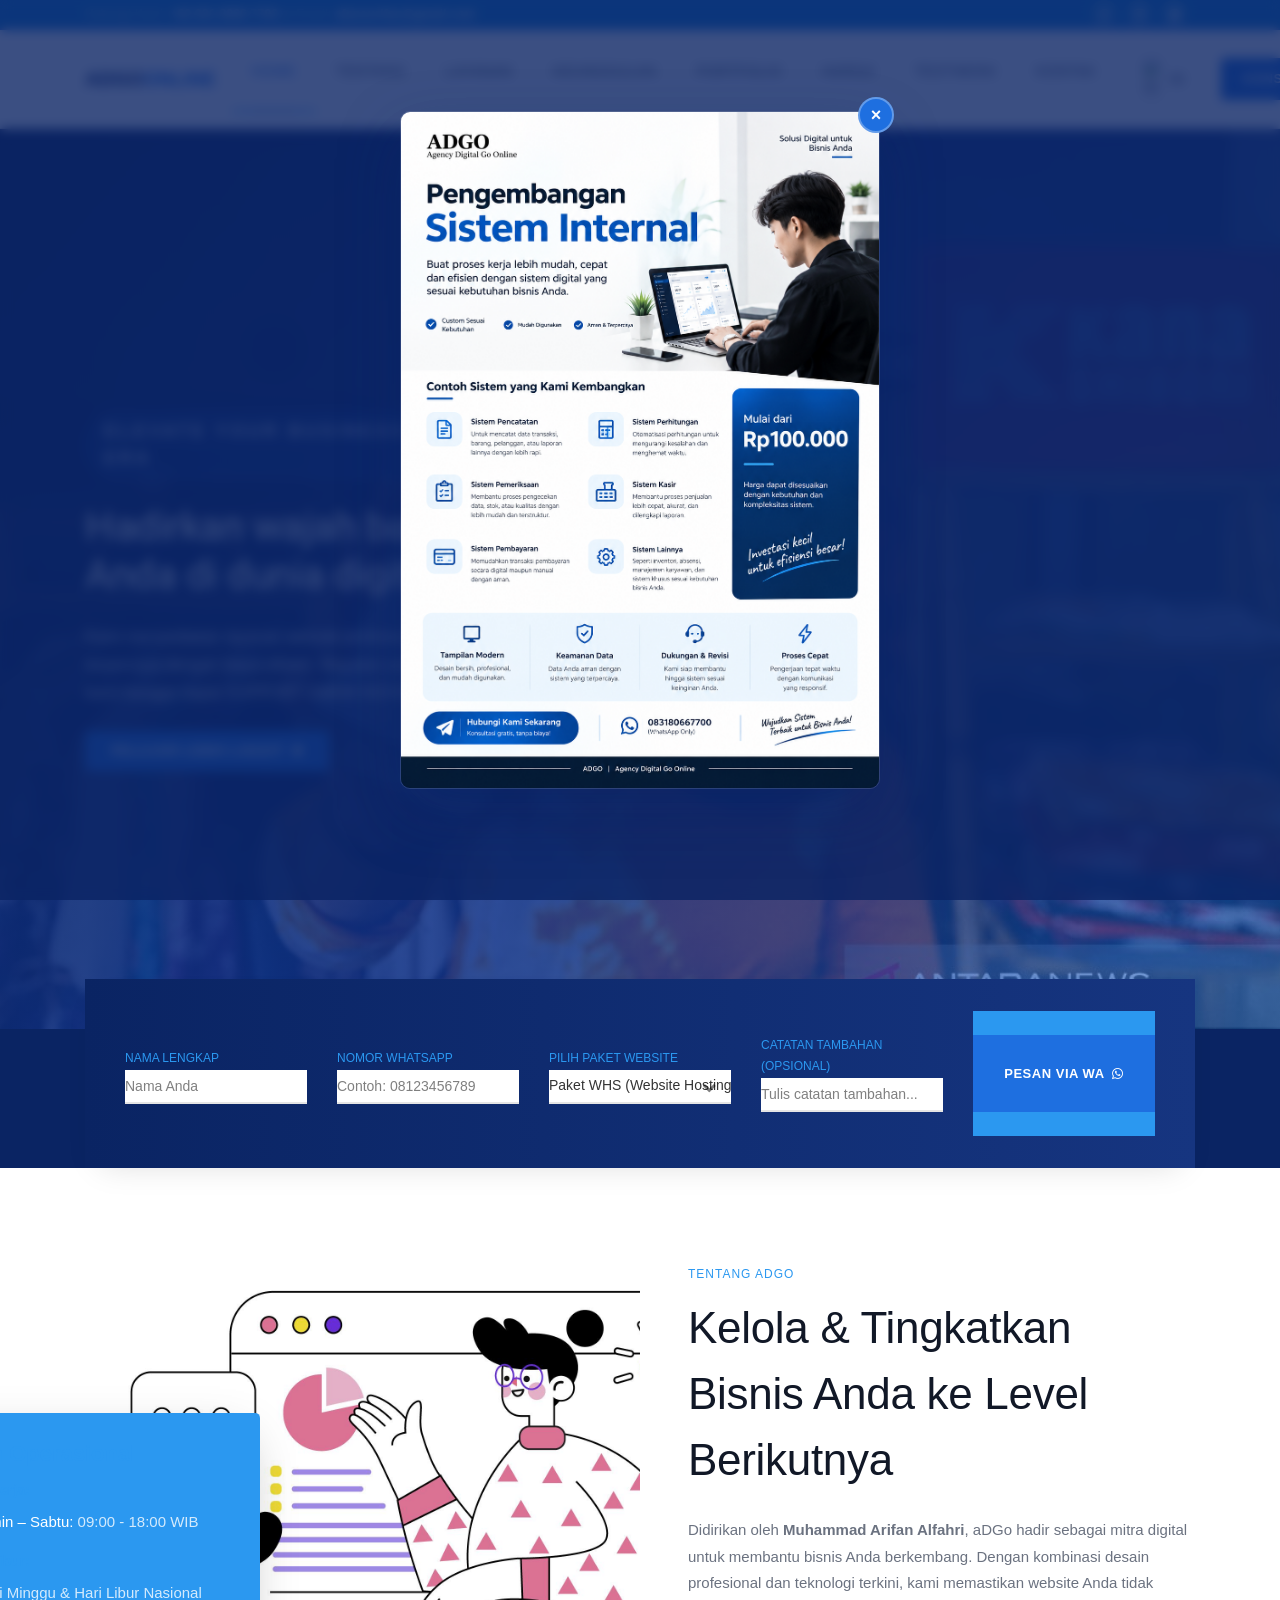
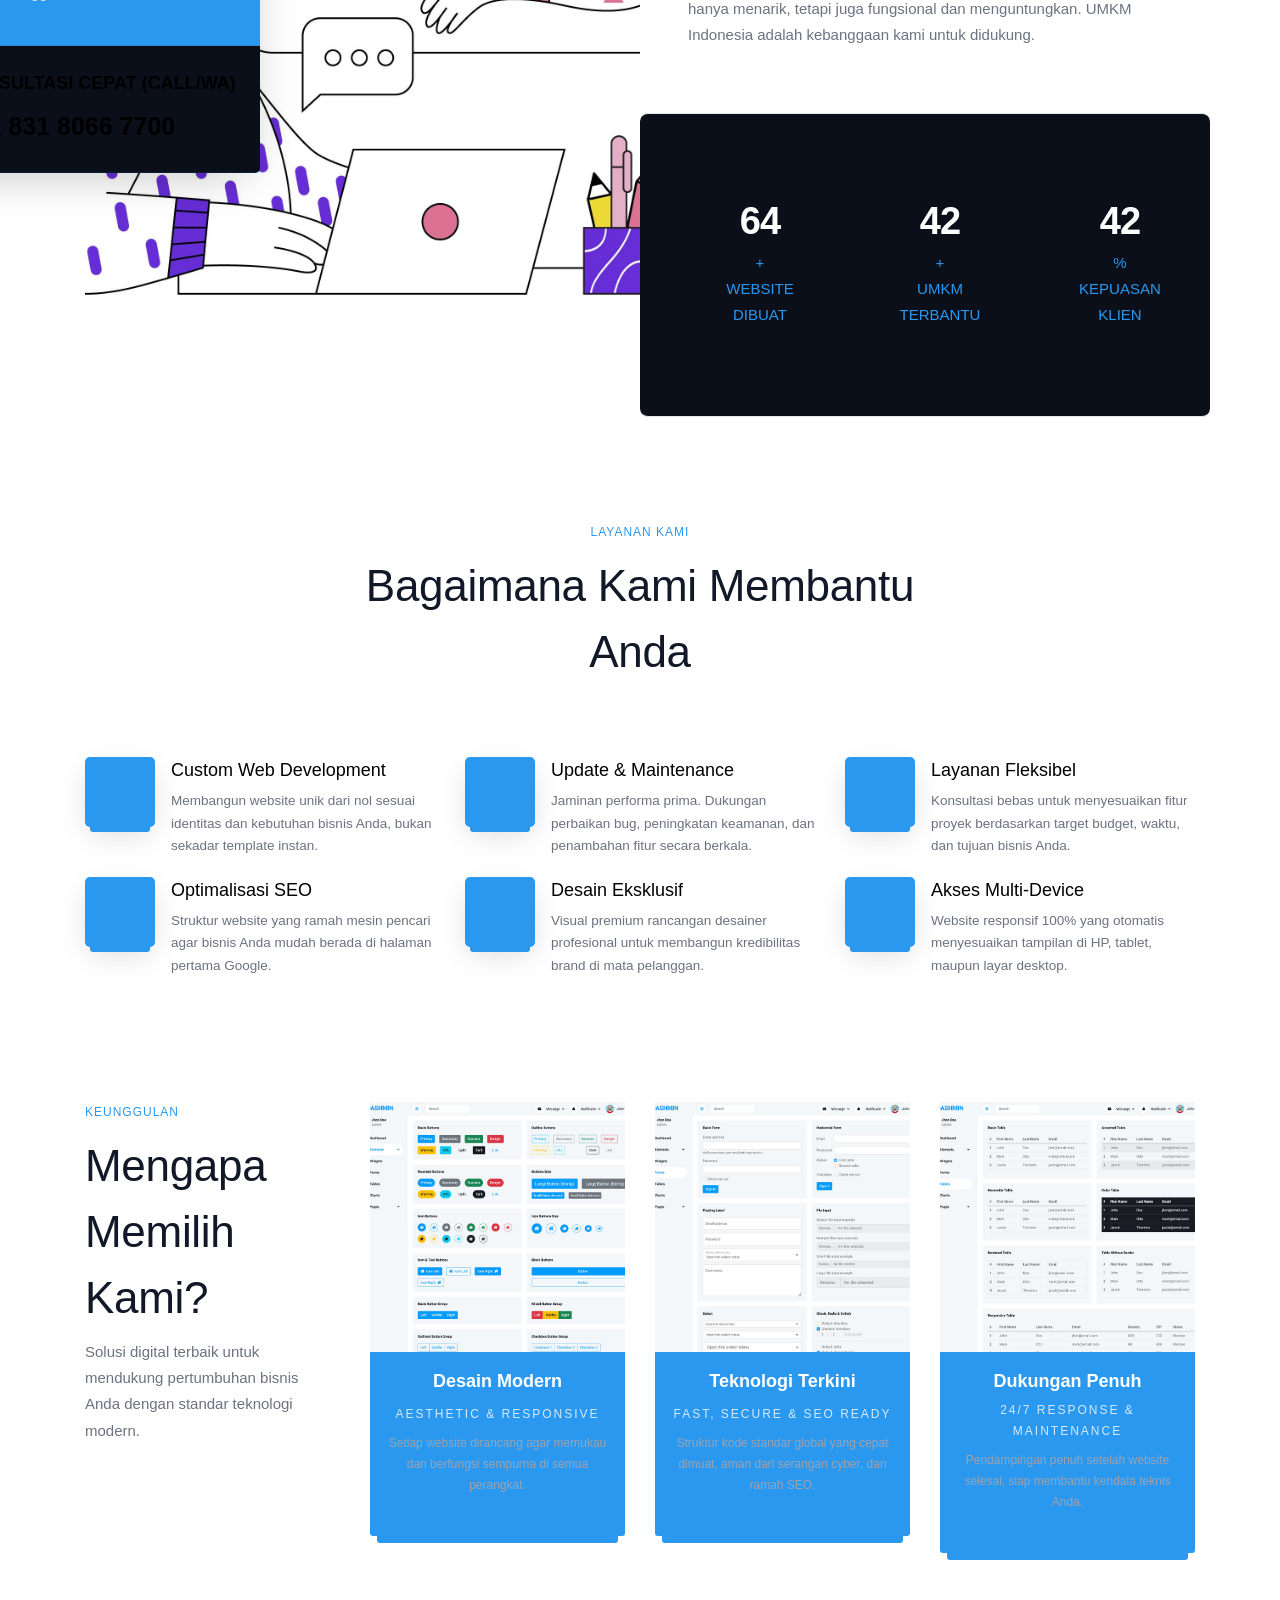
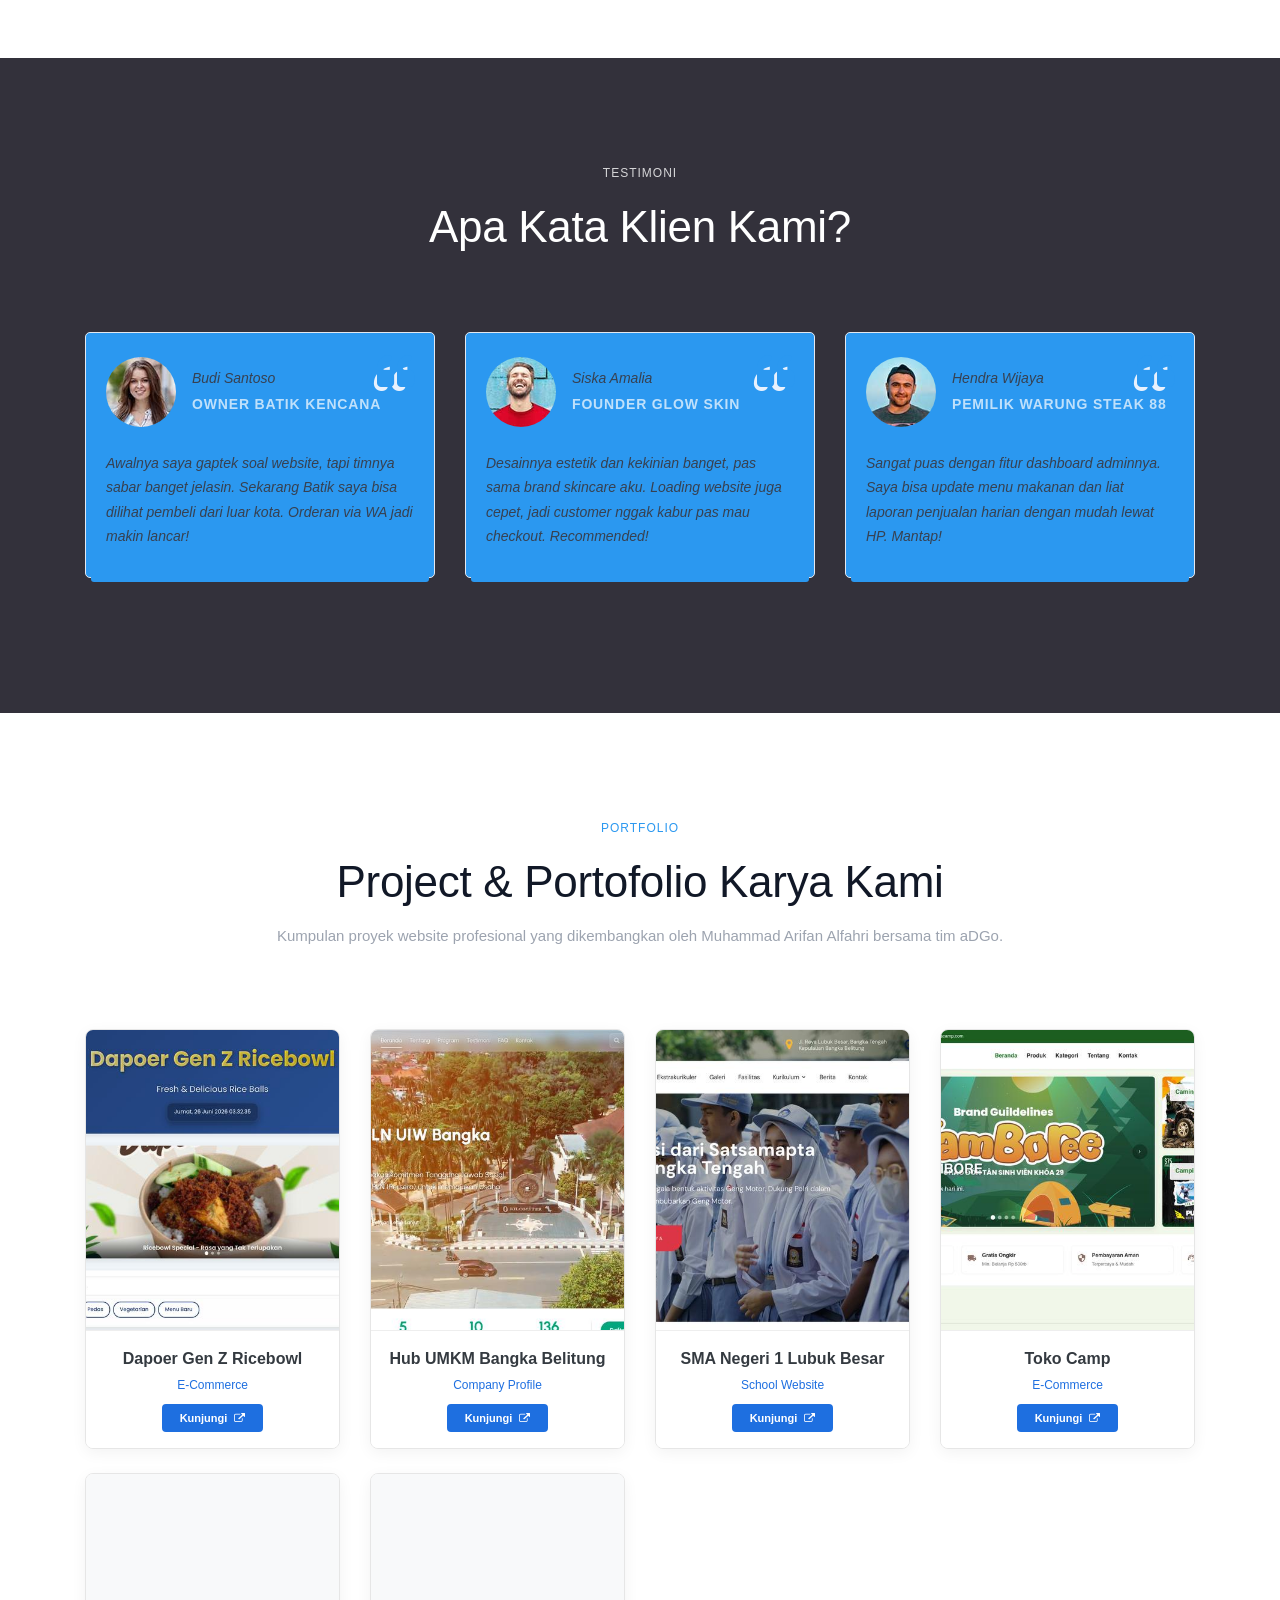
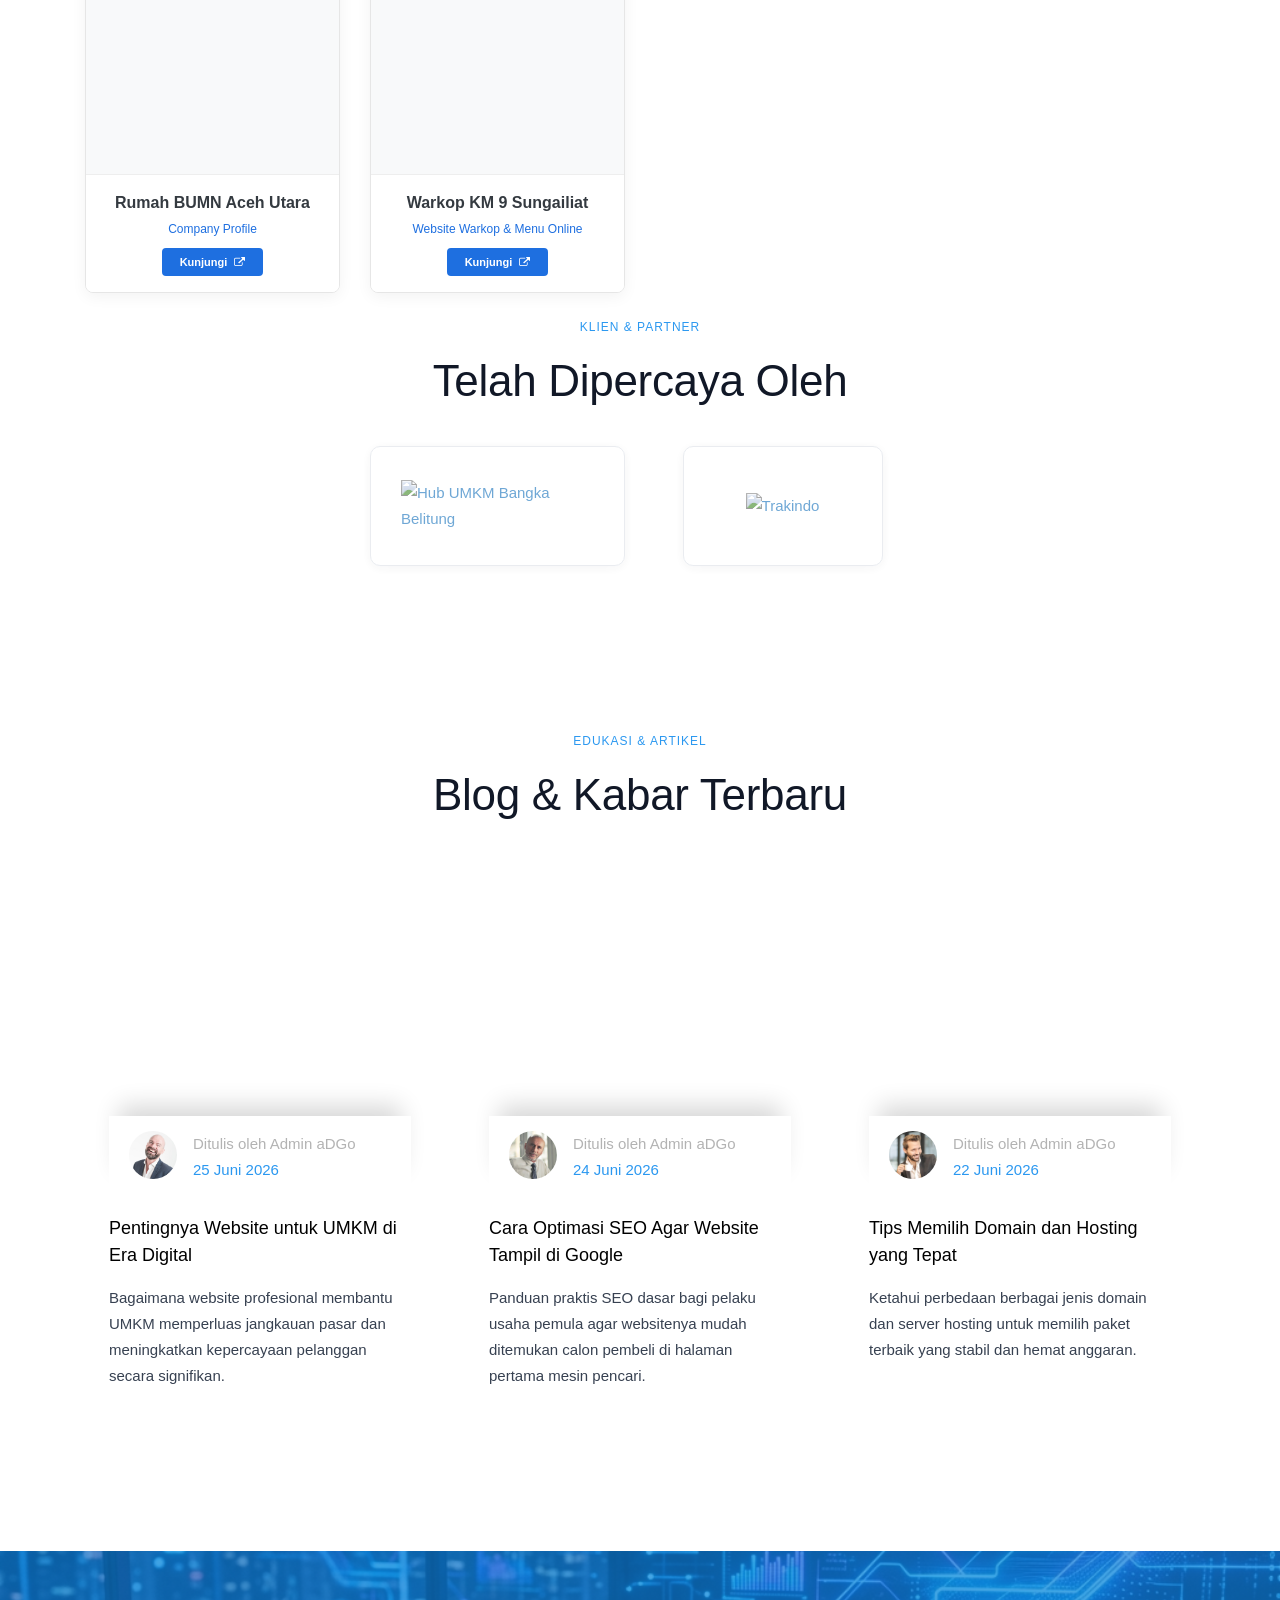
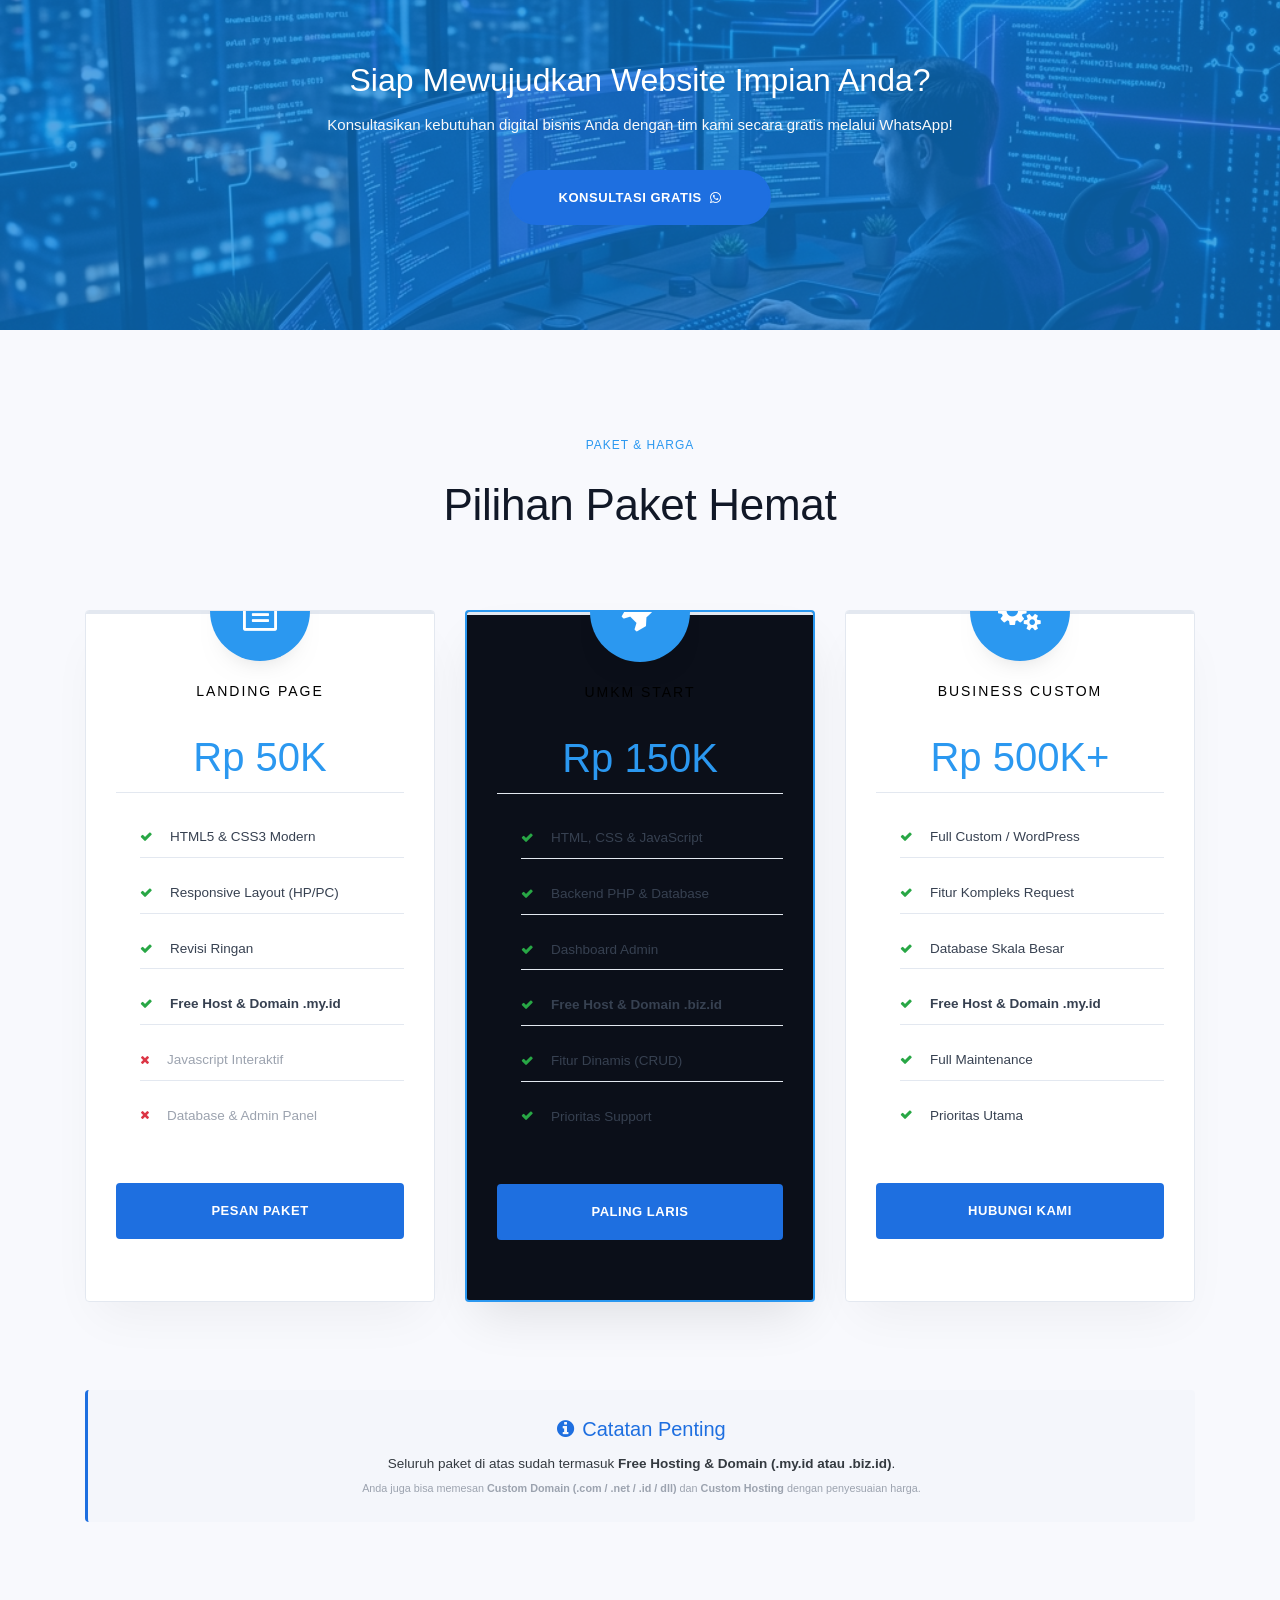
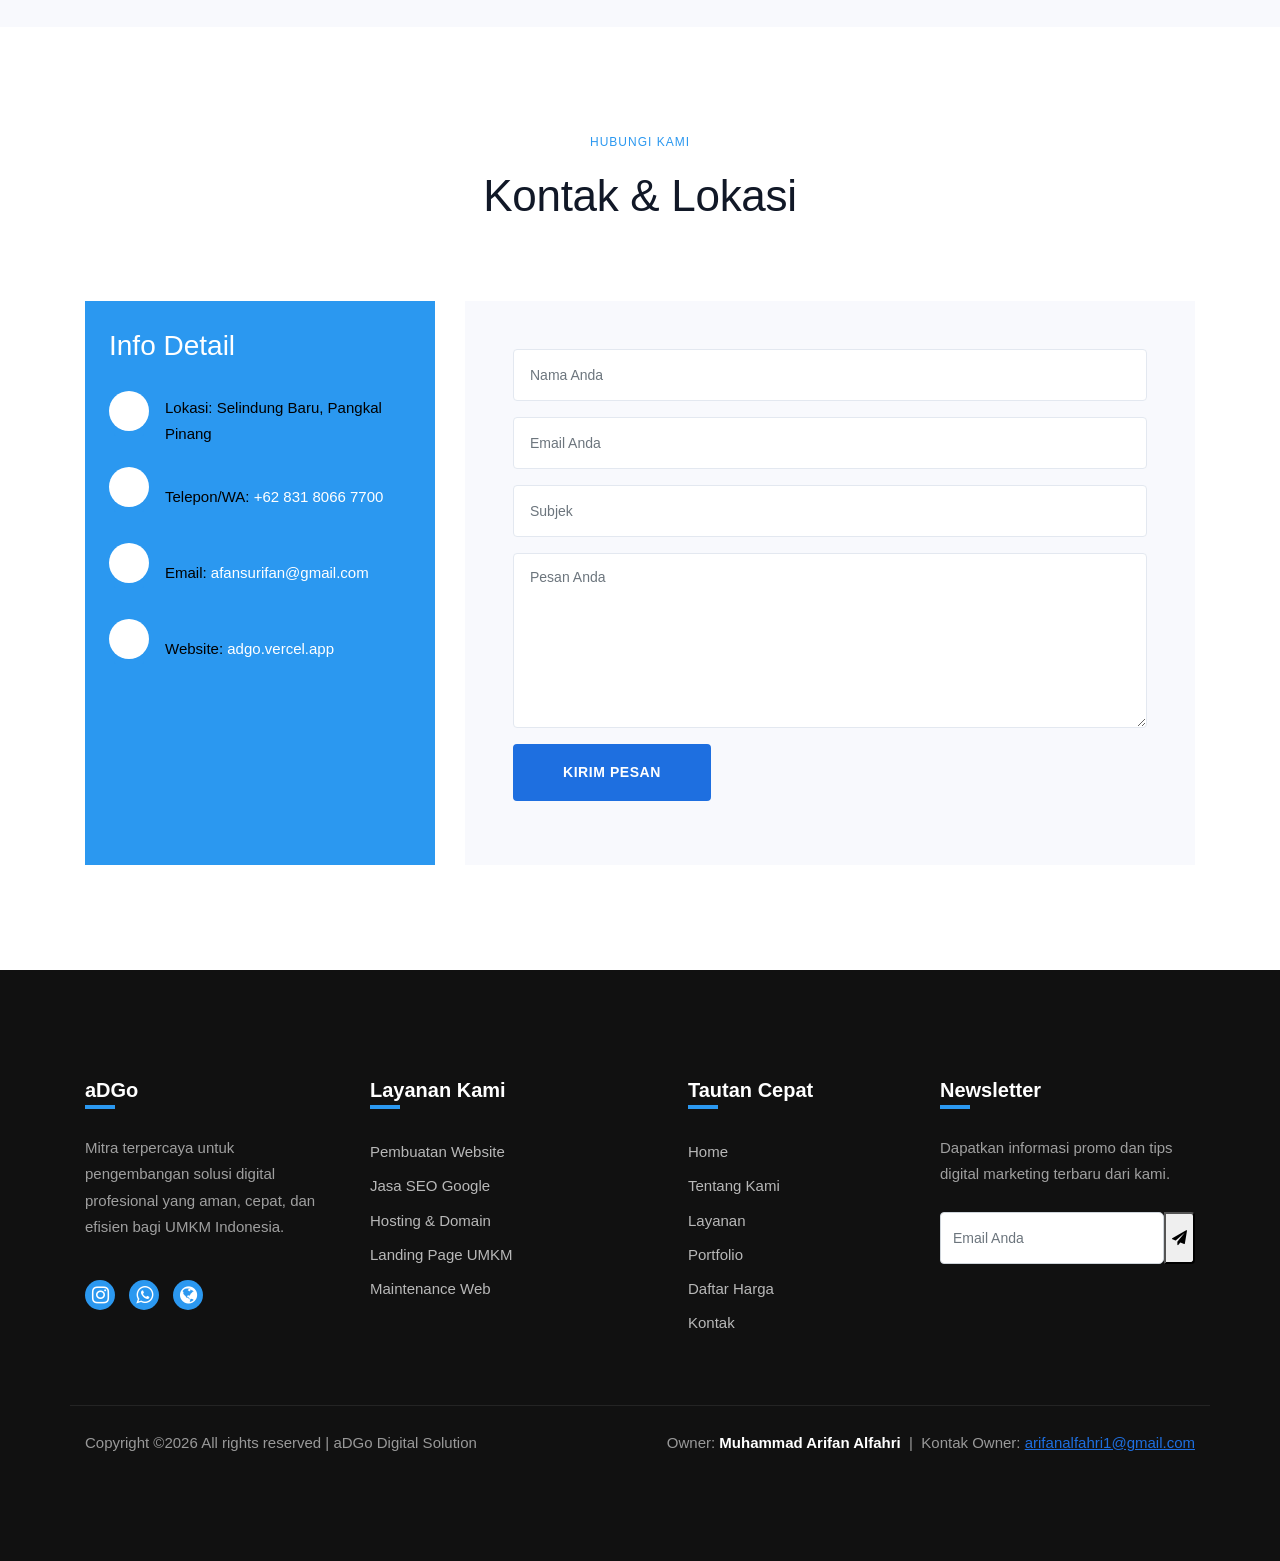
==== commit 08172ce3: "Add Snack 168 project and share preview image Co-authored-by: Copilot <223556219+Copilot@users.norep" ====
--- a/index1.html
+++ b/index1.html
@@ -12,14 +12,16 @@
     
     <meta property="og:title" content="aDGo - Agency Digital Go Online | Portofolio & Bisnis Muhammad Arifan Alfahri">
     <meta property="og:description" content="Portofolio dan bisnis resmi pembuatan website profesional oleh Muhammad Arifan Alfahri untuk mendukung UMKM Indonesia.">
-    <meta property="og:image" content="https://i.pinimg.com/736x/b4/db/93/b4db93beecab820312adbe616b637603.jpg">
+    <meta property="og:image" content="https://adgo.vercel.app/bagikan.png">
+    <meta property="og:image:alt" content="Tampilan halaman utama aDGo">
     <meta property="og:url" content="https://adgo.vercel.app/">
     <meta property="og:type" content="website">
 
     <meta name="twitter:card" content="summary_large_image">
     <meta name="twitter:title" content="aDGo - Agency Digital Go Online | Portofolio & Bisnis Muhammad Arifan Alfahri">
     <meta name="twitter:description" content="Portofolio dan bisnis resmi pembuatan website profesional oleh Muhammad Arifan Alfahri untuk mendukung UMKM Indonesia.">
-    <meta name="twitter:image" content="https://i.pinimg.com/736x/b4/db/93/b4db93beecab820312adbe616b637603.jpg">
+    <meta name="twitter:image" content="https://adgo.vercel.app/bagikan.png">
+    <meta name="twitter:image:alt" content="Tampilan halaman utama aDGo">
 
     <!-- Schema.org JSON-LD Structured Data for Google Indexing & Knowledge Graph -->
     <script type="application/ld+json">
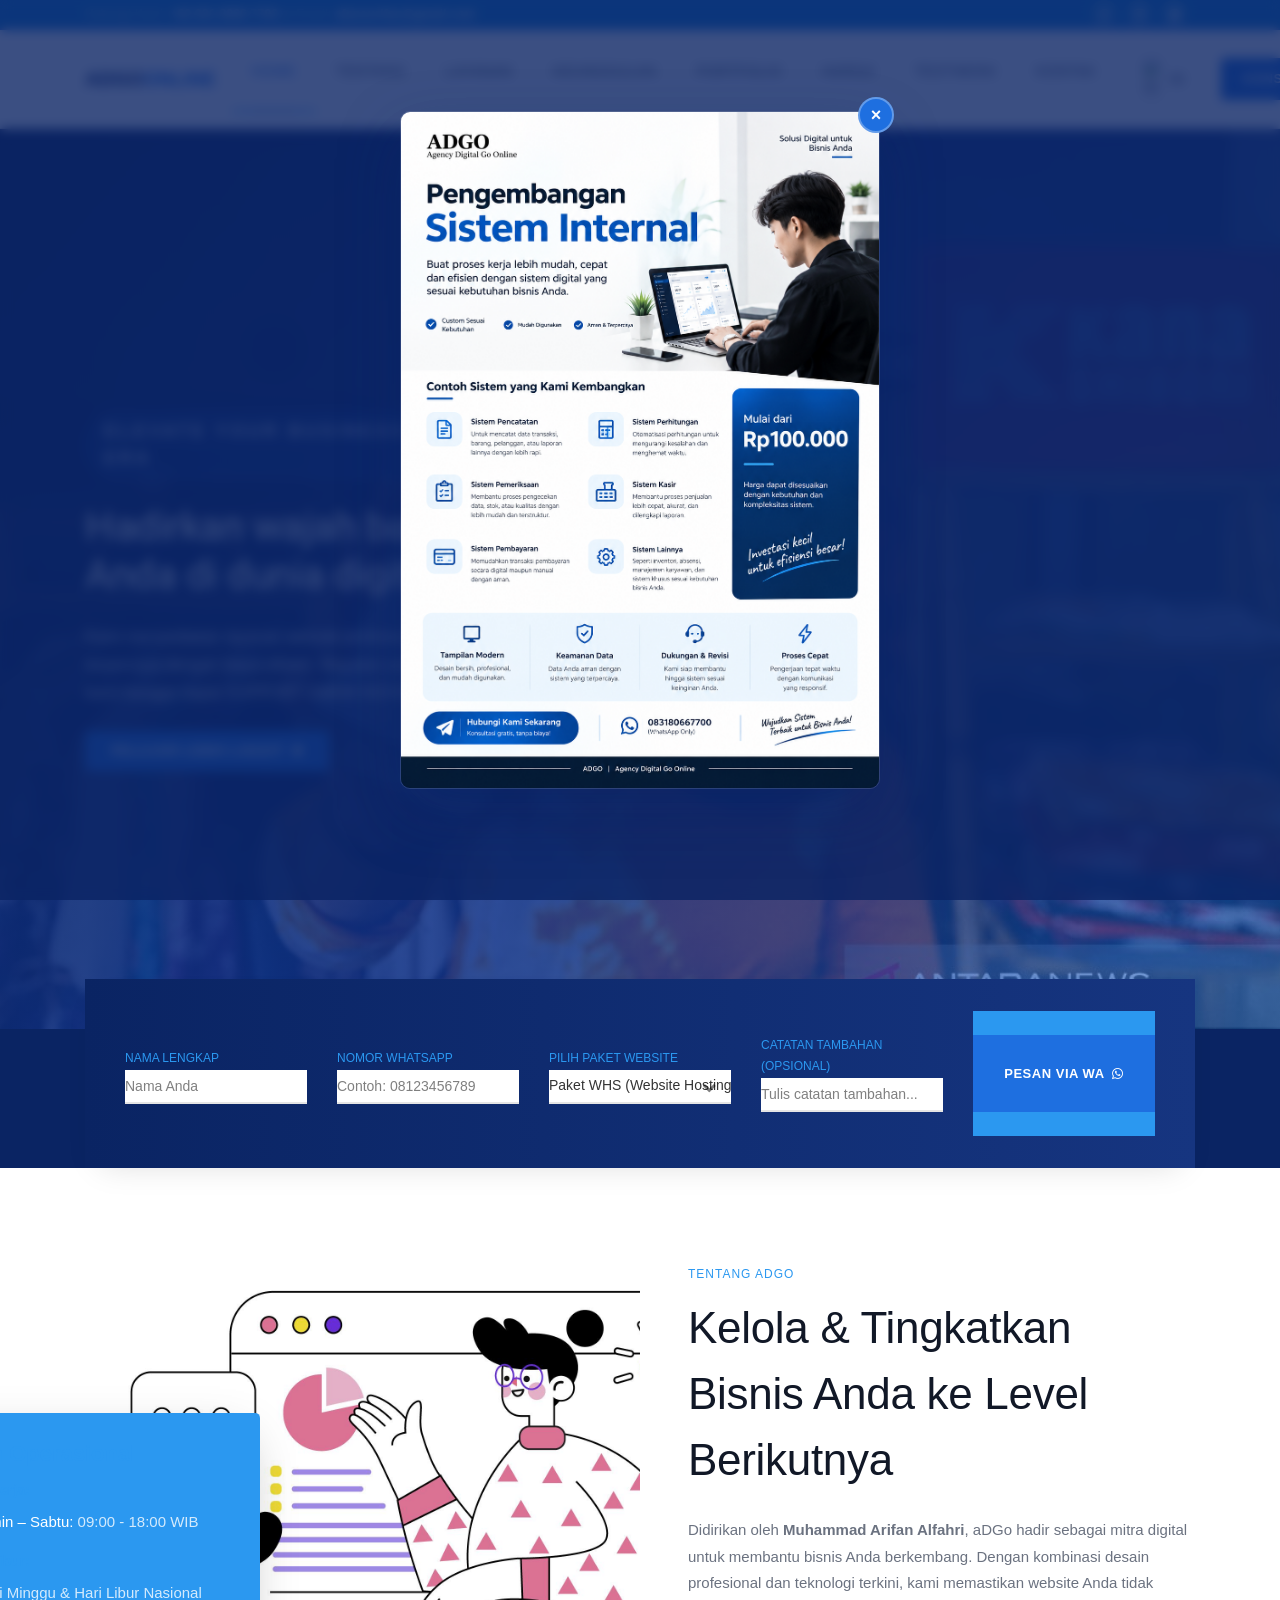
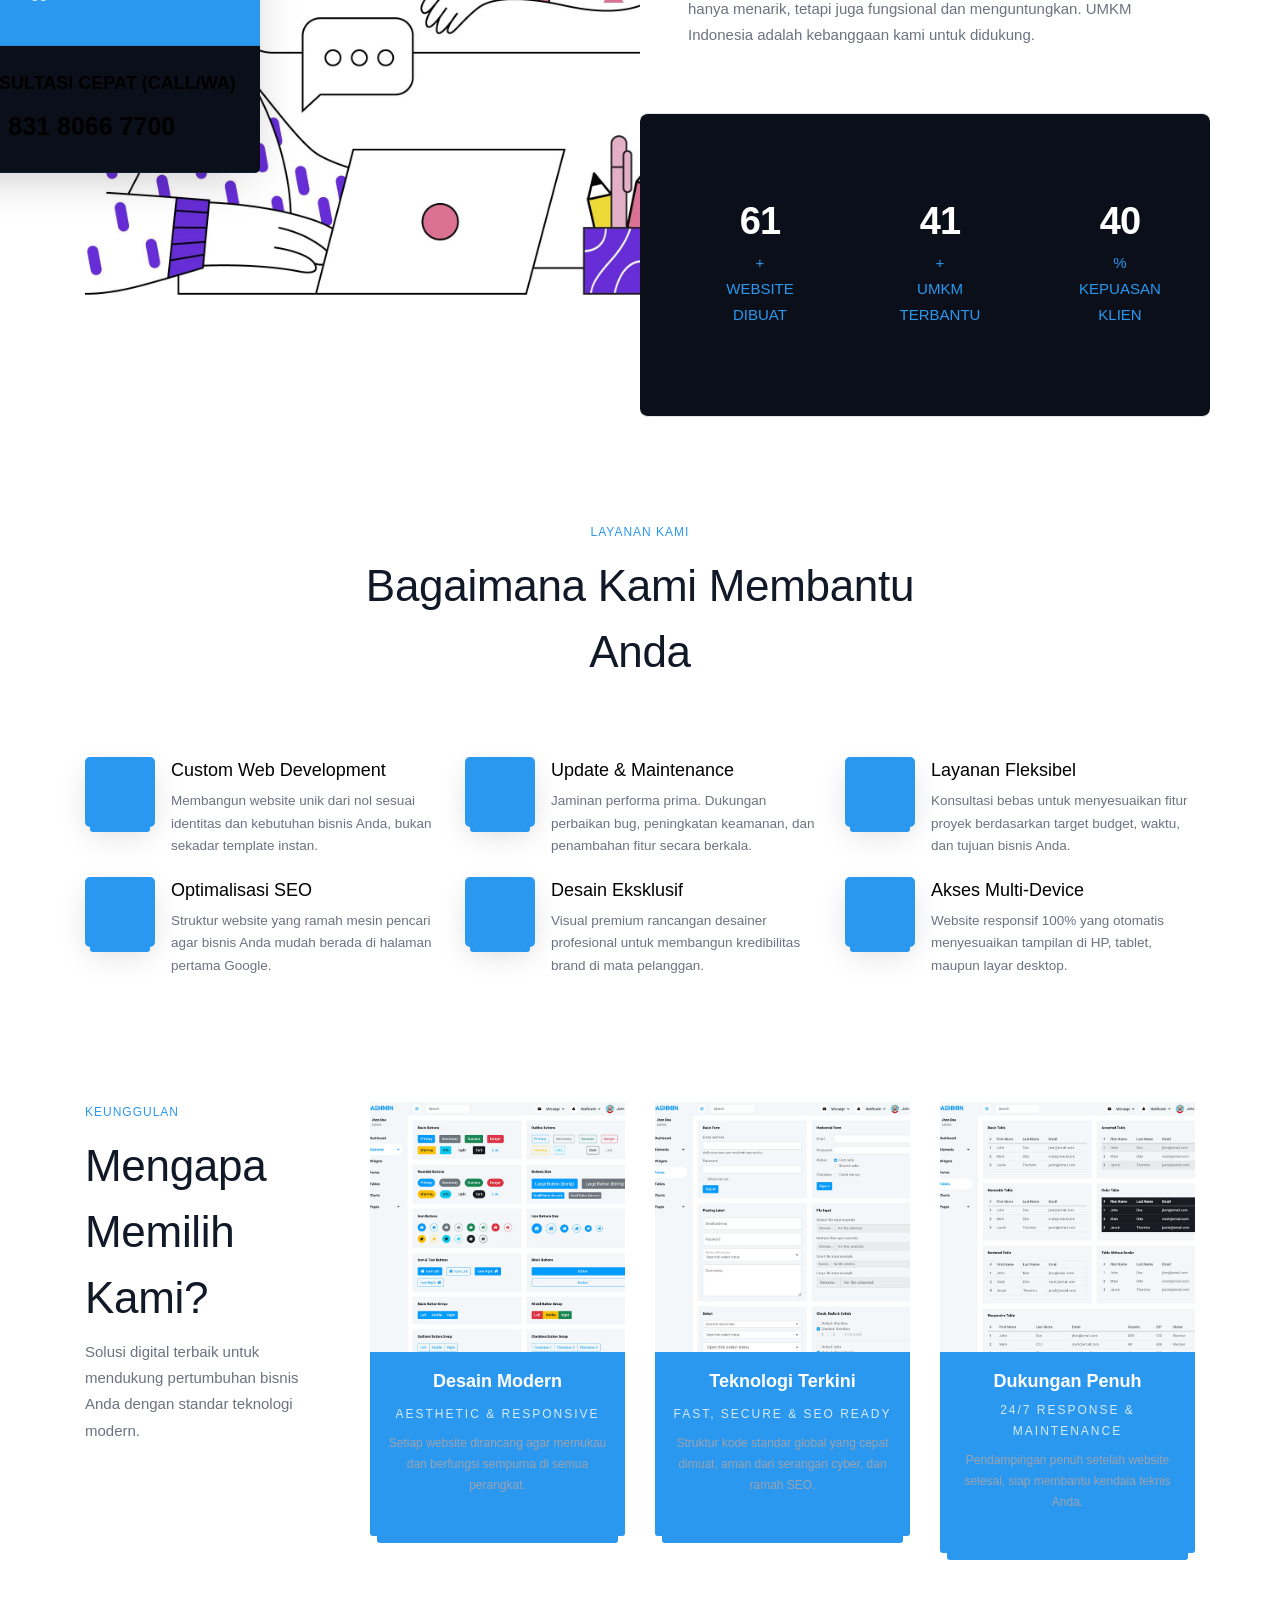
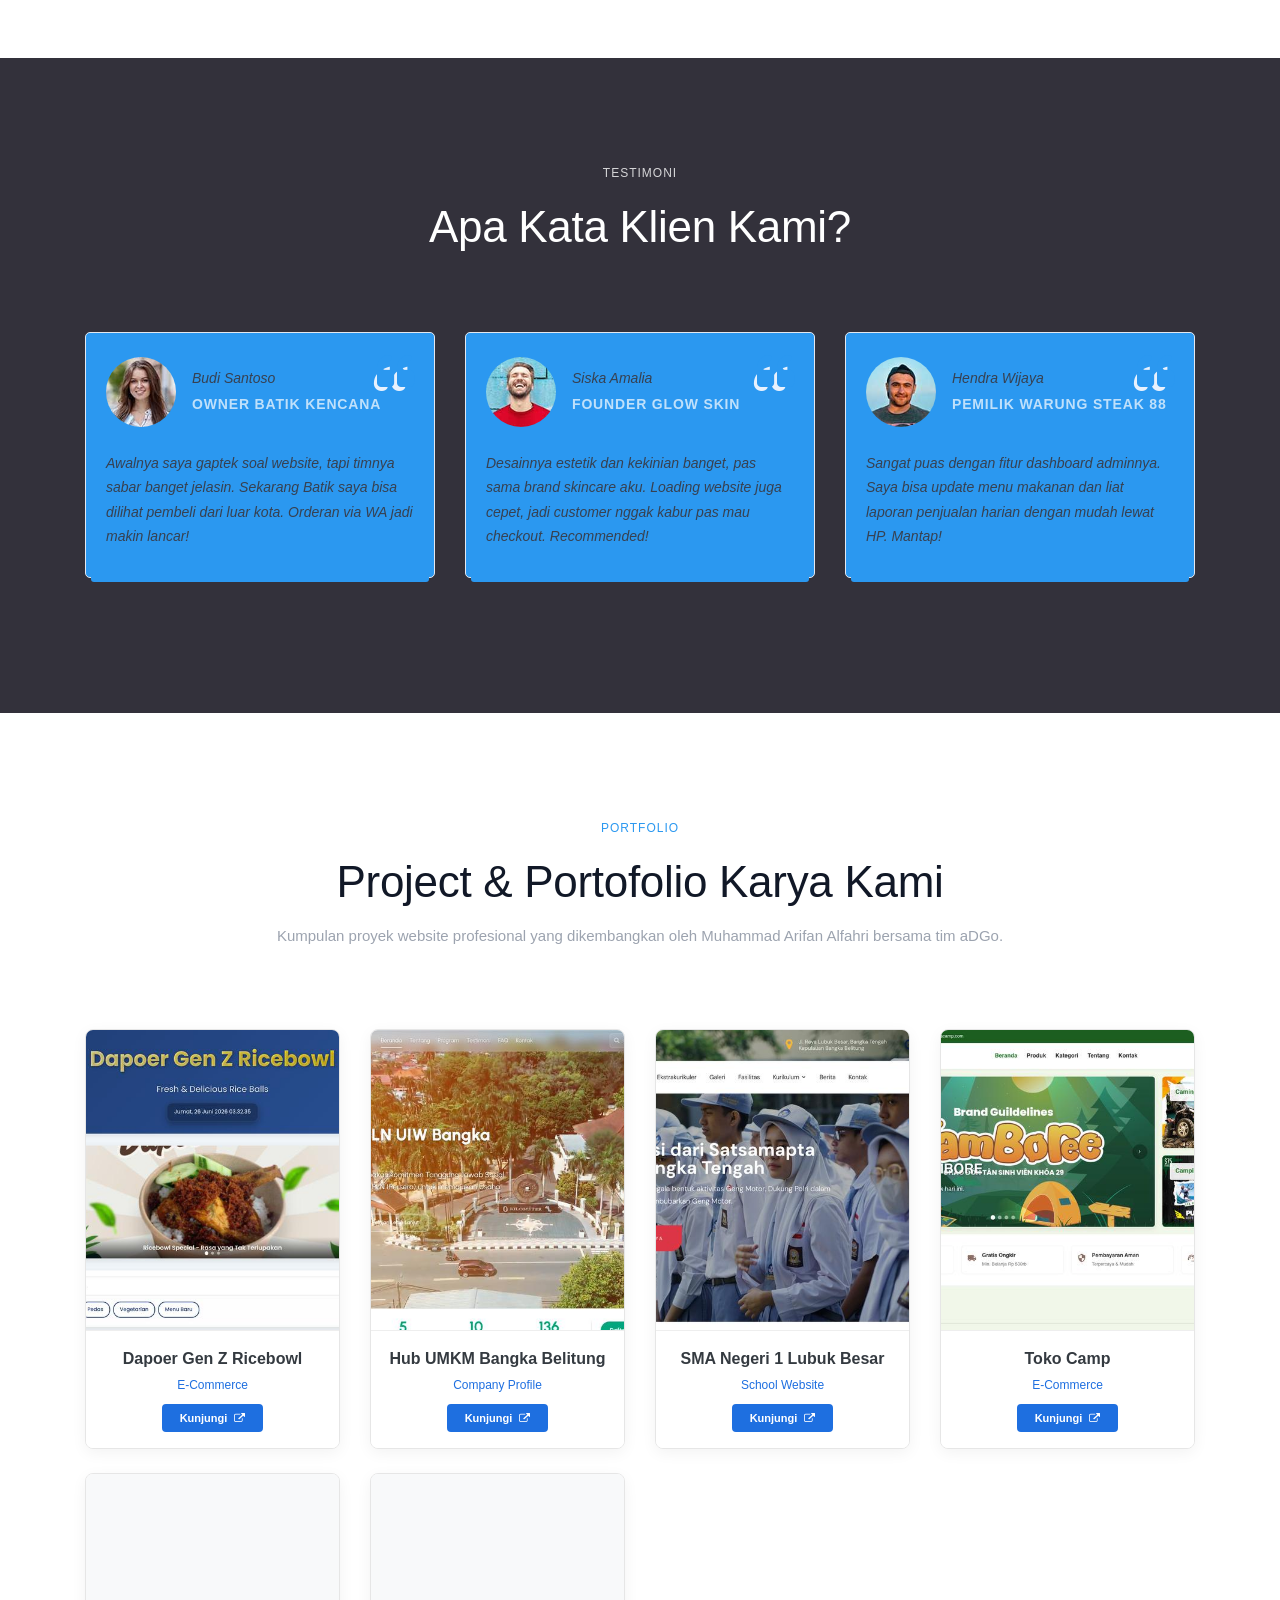
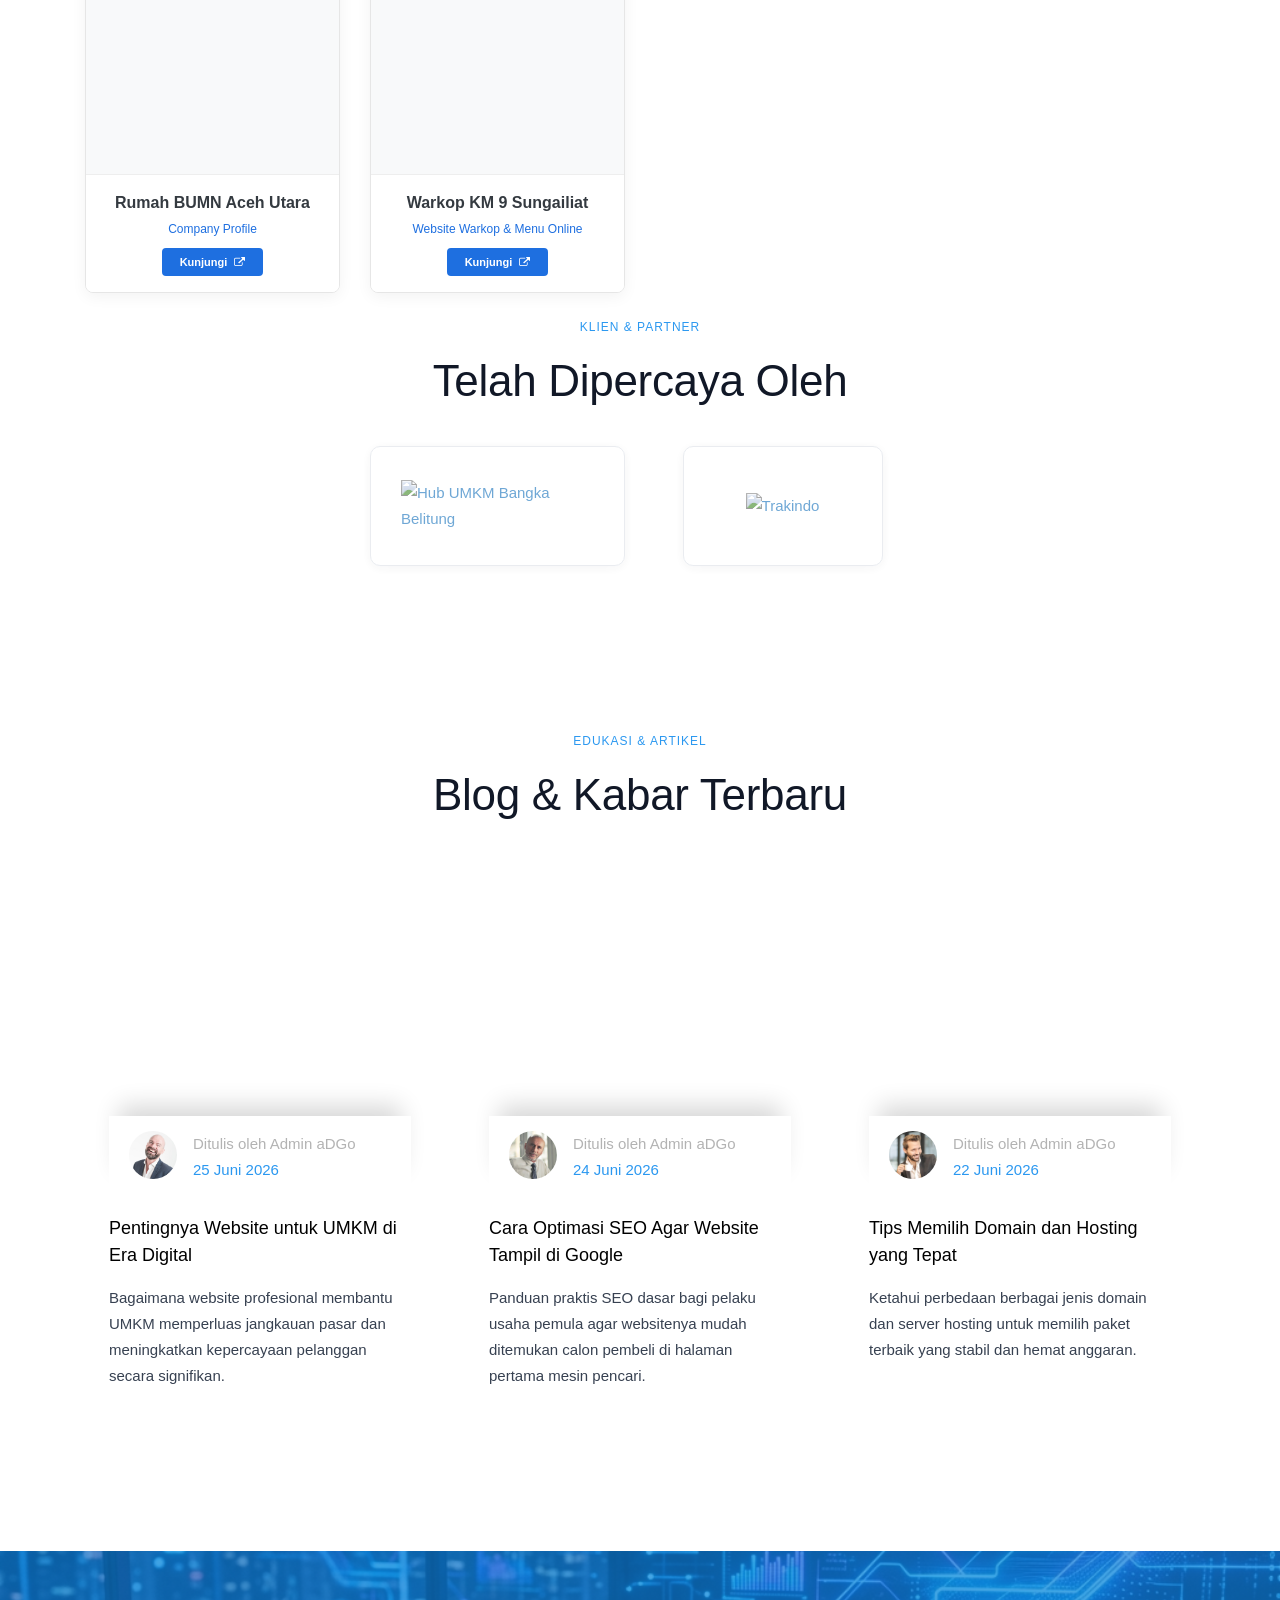
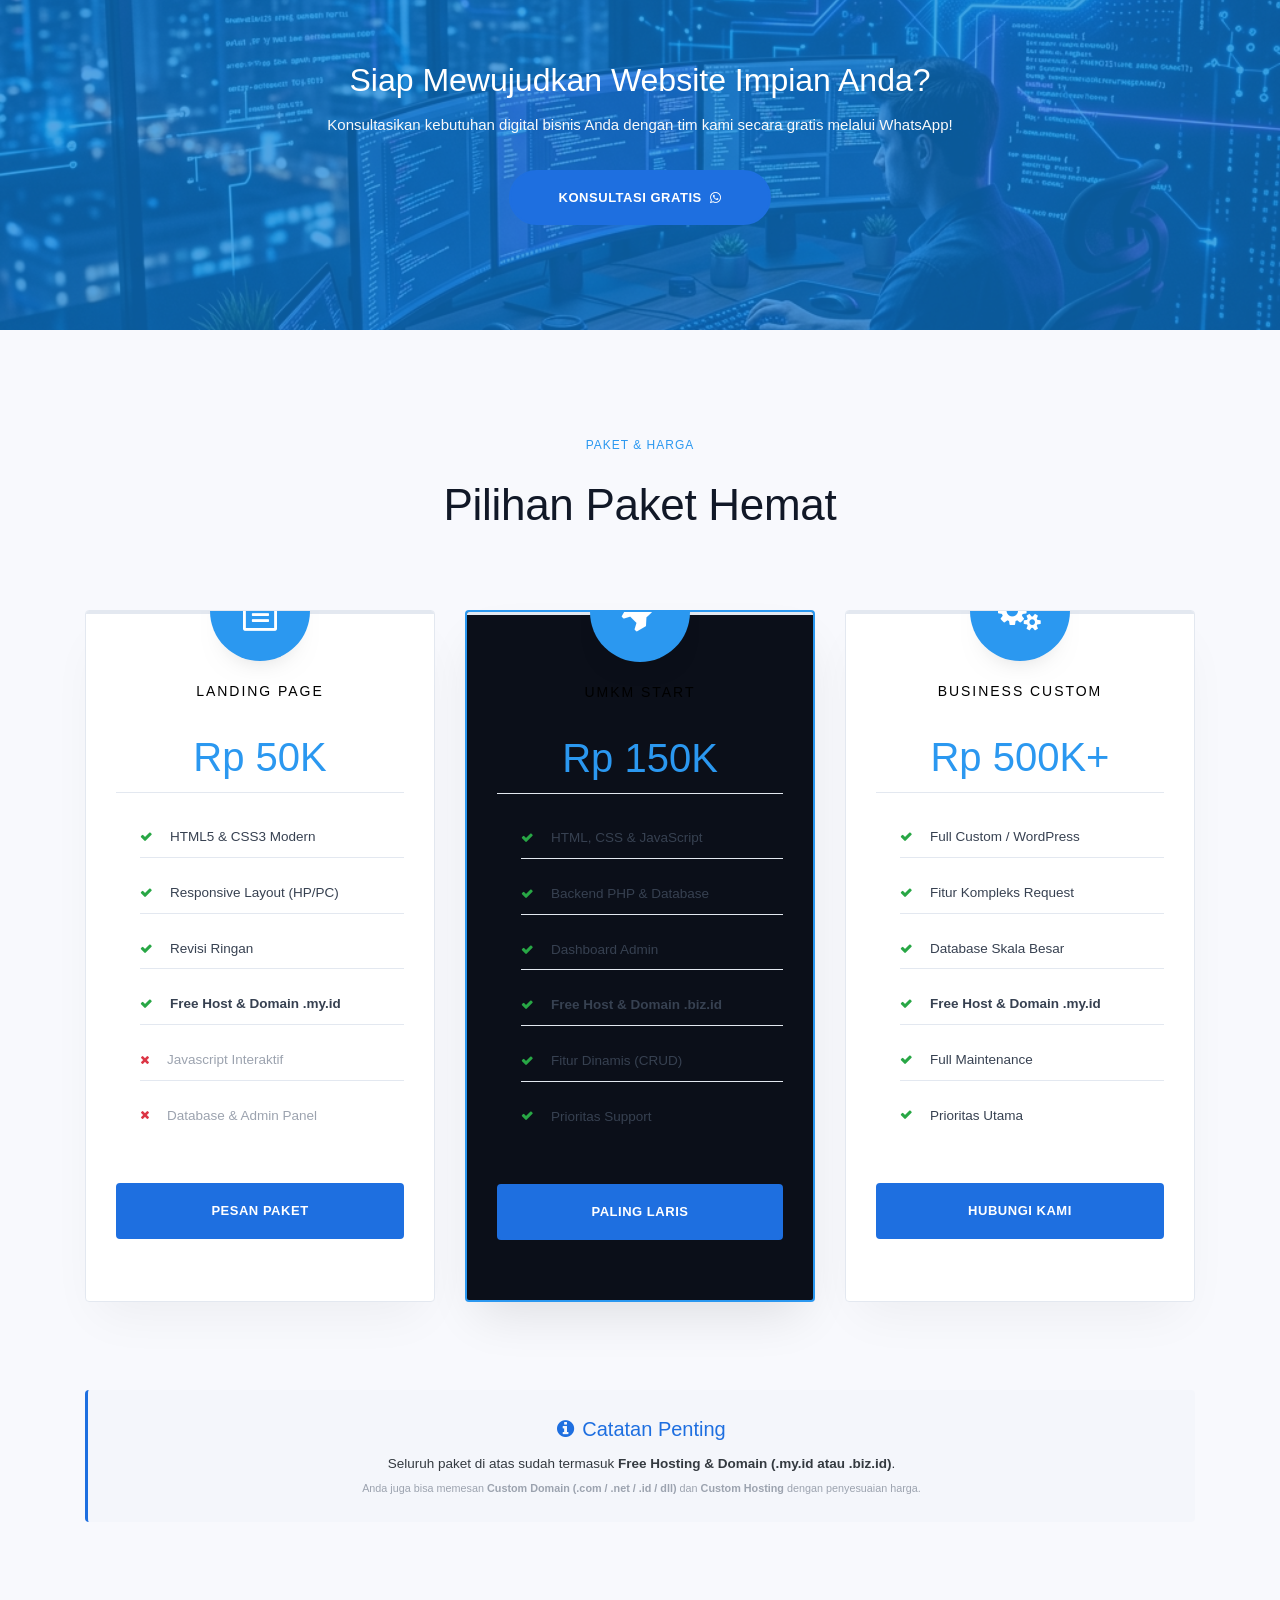
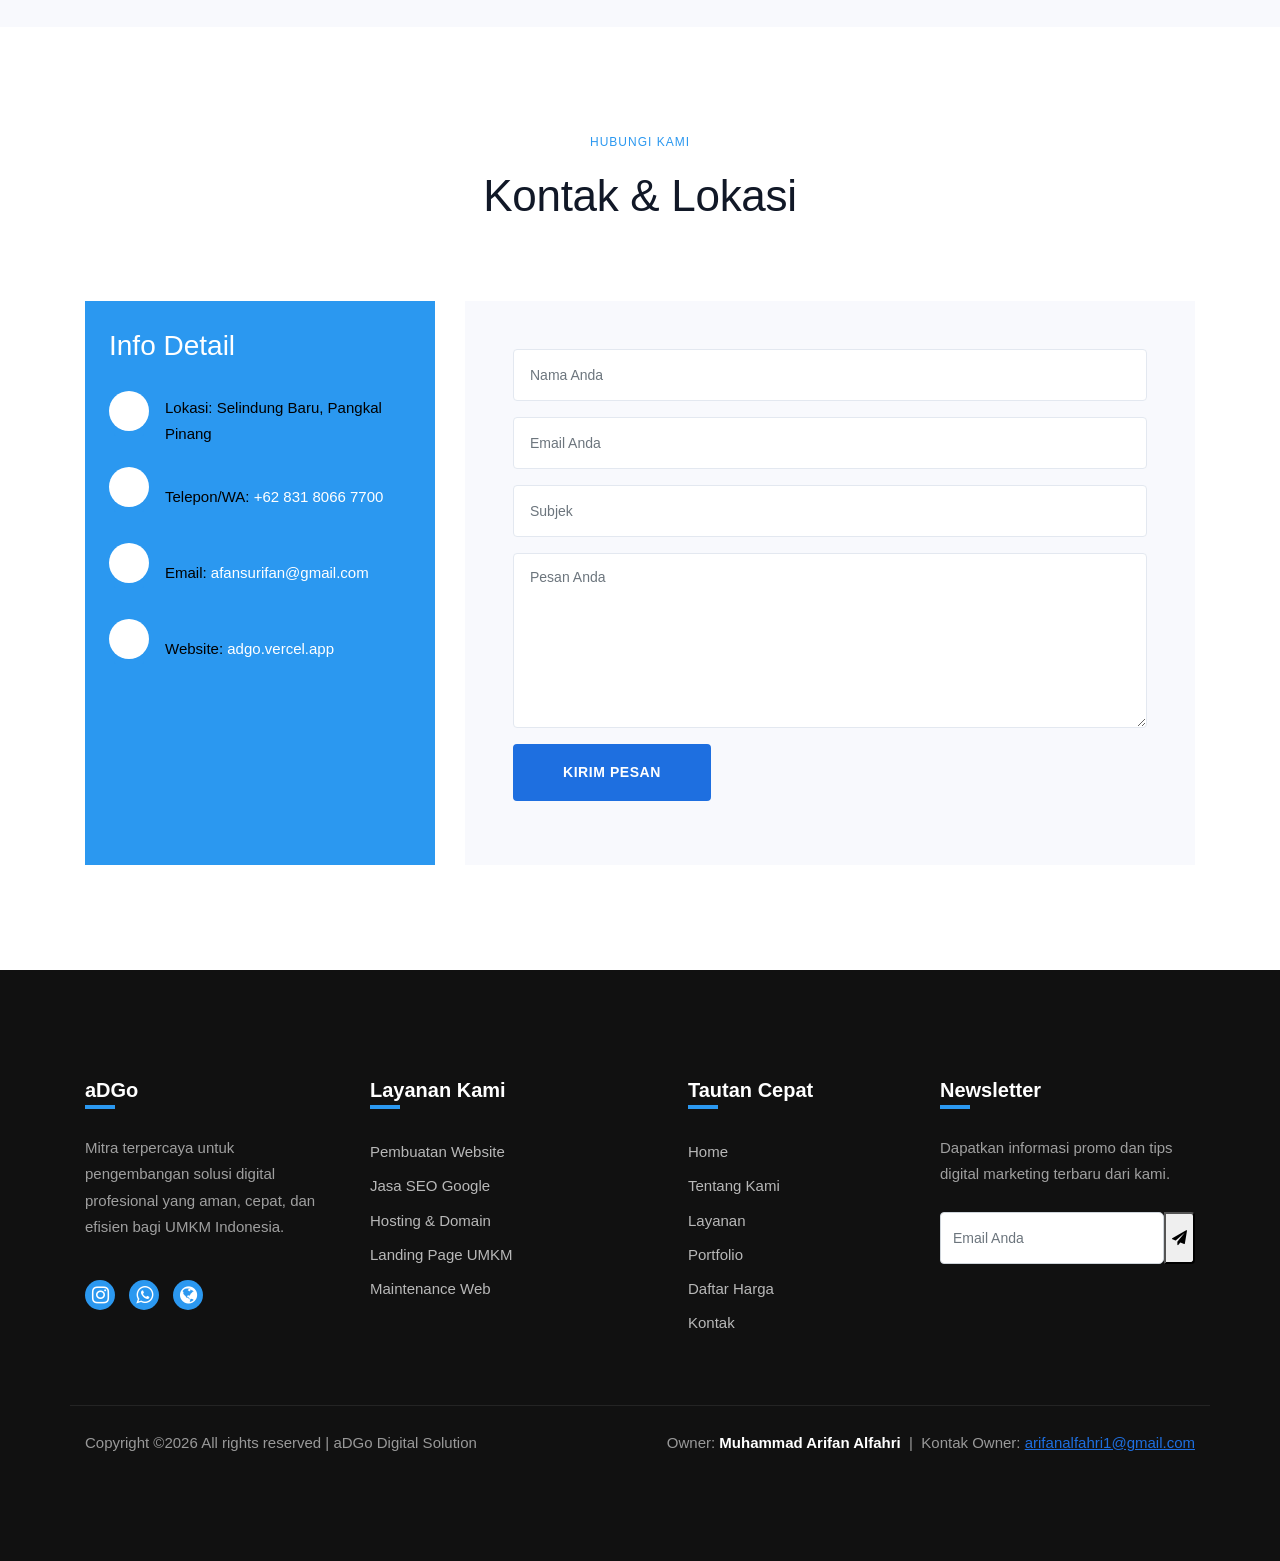
==== commit caa6531c: "Use img bagikan asset for social previews Co-authored-by: Copilot <223556219+Copilot@users.noreply.g" ====
--- a/index1.html
+++ b/index1.html
@@ -12,7 +12,7 @@
     
     <meta property="og:title" content="aDGo - Agency Digital Go Online | Portofolio & Bisnis Muhammad Arifan Alfahri">
     <meta property="og:description" content="Portofolio dan bisnis resmi pembuatan website profesional oleh Muhammad Arifan Alfahri untuk mendukung UMKM Indonesia.">
-    <meta property="og:image" content="https://adgo.vercel.app/bagikan.png">
+    <meta property="og:image" content="https://adgo.vercel.app/img/bagikan.png">
     <meta property="og:image:alt" content="Tampilan halaman utama aDGo">
     <meta property="og:url" content="https://adgo.vercel.app/">
     <meta property="og:type" content="website">
@@ -20,7 +20,7 @@
     <meta name="twitter:card" content="summary_large_image">
     <meta name="twitter:title" content="aDGo - Agency Digital Go Online | Portofolio & Bisnis Muhammad Arifan Alfahri">
     <meta name="twitter:description" content="Portofolio dan bisnis resmi pembuatan website profesional oleh Muhammad Arifan Alfahri untuk mendukung UMKM Indonesia.">
-    <meta name="twitter:image" content="https://adgo.vercel.app/bagikan.png">
+    <meta name="twitter:image" content="https://adgo.vercel.app/img/bagikan.png">
     <meta name="twitter:image:alt" content="Tampilan halaman utama aDGo">
 
     <!-- Schema.org JSON-LD Structured Data for Google Indexing & Knowledge Graph -->
